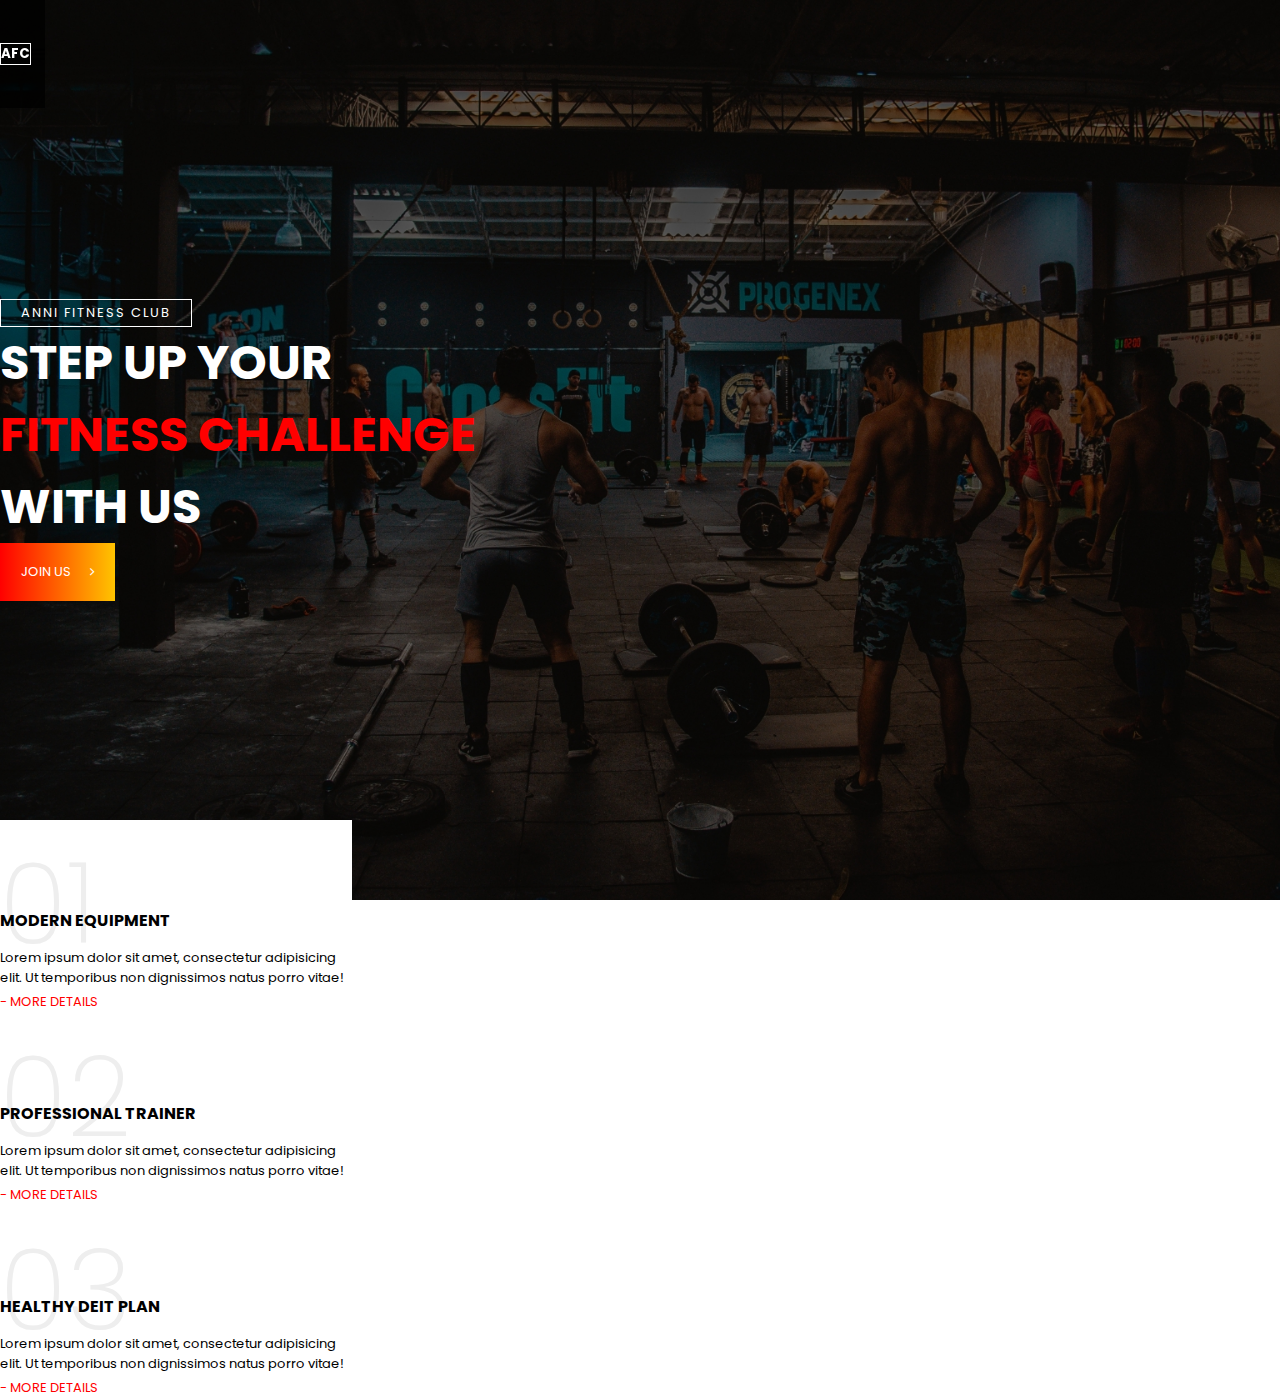
==== index.html @ 7c8bdf1c "Add files via upload" ====
<!DOCTYPE html>
<html lang="en">
<head>
    <meta charset="UTF-8">
    <meta http-equiv="X-UA-Compatible" content="IE=edge">
    <meta name="viewport" content="width=device-width, initial-scale=1.0">
    <title>Anni Fitness Club | AFC</title>
    <link rel="shortcut icon" href="./images/logo.png" type="image/x-icon">
    <link href="https://cdn.jsdelivr.net/npm/bootstrap@5.0.1/dist/css/bootstrap.min.css" rel="stylesheet" integrity="sha384-+0n0xVW2eSR5OomGNYDnhzAbDsOXxcvSN1TPprVMTNDbiYZCxYbOOl7+AMvyTG2x" crossorigin="anonymous">
    <link rel="stylesheet" href="https://cdnjs.cloudflare.com/ajax/libs/font-awesome/4.7.0/css/font-awesome.min.css">
    <link rel="stylesheet" href="style.css">
    <link rel="stylesheet" href="responsive.css">
    
</head>
<body>
    <div class="container-fluid">
        <nav class="row">
            <div class="nav col-12">
                  <div class="container">
                    <div class="row">
                       <div class="col-12 navbar">
                        <h5 class="p-2">AFC</h5>
                        <i class="fa fa-bars text-light" id="bar" ></i>
                       </div>
                    </div>
                  </div>
            </div>
        </nav>
        <div class="row text-center">
            <div class="navslide col-12" id="navslide">
                
                    <ul class="col-12">
                        <li><a href="" class="text-light" >Home</a></li>
                        <li><a href="" class="text-light" >About</a></li>
                        <li><a href="" class="text-light" >Trainers</a></li>
                        <li><a href="" class="text-light" >Gallery</a></li>
                        <li><a href="" class="text-light" >Contact Us</a></li>
                        <li><a href="tel:+918461095060" class=" phone" > <i class="fa fa-phone" ></i>&nbsp; 8461095060 </a></li>
                    </ul>
                
            </div>
        </div>
        <div class="row">
            <div class="col-12 home-bg">
                 <div class="container">
                      <div class="row ">
                        <div class="col-lg-6 col-md-10 col-12 home-text">
                          <p >anni fitness club</p>
                          <h2 class="mt-3 mb-3">
                          step up your <br> <span> fitness challenge </span> <br>
                        with us
                          </h2>
                        <a href="tel:+918461095060" class="a" >  <button >join us <i class=" fa fa-angle-right"></i> </a>
                          </button>
                        </div>
                      </div>
                 </div>
            </div>
        </div>
        <div class="container">
            <div class="row advertisement-card-pannel mb-5 gy-4 gx-5">
                <div class="col-lg-4 mx-auto col-md-6 col-12   ">
                  <div class="advertisement-card p-3" >
                    <h2>01</h2>
                    <div class="inner-data">
                     <h4>modern equipment</h4>
                     <p class="text-muted mt-4" >Lorem ipsum dolor sit amet, consectetur adipisicing elit. Ut temporibus non dignissimos natus porro vitae!</p>
                     <a href=""> - More details</a>
                    </div>
                  </div>
                </div>
                <div class="col-lg-4 mx-auto col-md-6 col-12   ">
                 <div class="advertisement-card p-3">
                    <h2>02</h2>
                    <div class="inner-data">
                     <h4>Professional trainer</h4>
                     <p class="text-muted mt-4" >Lorem ipsum dolor sit amet, consectetur adipisicing elit. Ut temporibus non dignissimos natus porro vitae!</p>
                     <a href=""> - More details</a>
                    </div>
                 </div>
                </div>
               
                <div class="col-lg-4 mx-auto col-md-6 col-12  ">
                 <div class="advertisement-card p-3">
                    <h2>03</h2>
                    <div class="inner-data">
                     <h4>Healthy deit plan</h4>
                     <p class="text-muted mt-4" >Lorem ipsum dolor sit amet, consectetur adipisicing elit. Ut temporibus non dignissimos natus porro vitae!</p>
                     <a href=""> - More details</a>
                    </div>
                 </div>
                </div>
               
            </div>
        </div>
    </div>
    <script src="https://ajax.googleapis.com/ajax/libs/jquery/3.5.1/jquery.min.js"></script>
    <script src="https://cdn.jsdelivr.net/npm/bootstrap@5.0.1/dist/js/bootstrap.bundle.min.js" integrity="sha384-gtEjrD/SeCtmISkJkNUaaKMoLD0//ElJ19smozuHV6z3Iehds+3Ulb9Bn9Plx0x4" crossorigin="anonymous"></script>
    <script src="script.js"></script>
</body>
</html>
---- style.css ----
@import url('https://fonts.googleapis.com/css2?family=Poppins:ital,wght@0,100;0,200;0,300;0,400;0,500;0,600;0,700;0,800;0,900;1,100;1,200;1,300;1,400;1,500;1,600;1,700;1,800;1,900&display=swap');

*{
    margin: 0;
    padding: 0;
    box-sizing: border-box;
    font-family: 'Poppins', sans-serif;
   
}

a{
    text-decoration: none;
    color: black;
}

.nav{
    position: fixed;
    z-index: 99;
    background-color: rgba(0, 0, 0, 0.747);
}
.navbar{
    height: 12vh;
    display: flex;
    justify-content: space-between;
    align-items: center;
}

.nav h5{
    border: 1px solid white;
    color: white;  
}
.home-text h2 span{
    color: red;
}
.navslide{
    display: none;
    position: fixed;
    height: 100vh;
    background-color: rgba(0, 0, 0, 0.916);
    
}
.navslide ul{
    position: absolute;
    top: 50%;
    left: 50%;
    transform: translate(-50%,-50%);
}
.navslide ul li{
    list-style: none;
    padding: 1rem;
    margin: 0.5rem;
    transition: cubic-bezier(0.19, 1, 0.22, 1);
}
.phone{
    padding: 1rem;
    background-color: red;
    color: white;
}
.navslide ul li :hover{
    border: 1px solid red;
    background-color: red;
    color:white   ;
    padding: 1rem;
    margin: 0.5rem;
} 
.home-bg{
    height: 100vh;
    background-image: url('./images/home-bg.jpg');
    background-repeat: no-repeat;
    background-size: cover;
    background-position: center;
    display: flex;
    justify-content: flex-start;
    align-items: center;
}
.home-bg .home-text{
    color: white;
   
}
.home-text p{
    border: 1px solid white;
    padding: 0.2rem;
    text-transform: uppercase;
    letter-spacing: 2px;
    width: 15vw;
    font-size: small;
    text-align: center;

}
.home-text h2{
    font-weight: bold;
    text-transform: uppercase;
    font-size: 3rem;
}
.a{
    color: white;
}
.a:hover{
    color: white;
}
button{
    outline: none;
    border: none;
    height: 6.5vh;
    width: 9vw;
    text-transform: uppercase;
    font-size: small;
    color: white;
    background-image: linear-gradient(to right, red , rgb(255, 196, 0));

}
button i{
    padding-left: 1rem;
}
.advertisement-card-pannel{
    margin-top: -5rem;
    
}
.advertisement-card{
    background-color: #fff;
    width: 22rem;
    
}
.advertisement-card h2{
    font-size: 7rem;
    font-weight: 200;
    color: rgb(238, 238, 238);
}

.advertisement-card .inner-data{
    margin-top: -5rem;
}
.inner-data h4{
    text-transform: uppercase;
    font-weight: bold;
    height: 2.5rem;
}
.inner-data p{
    font-size: small;
}
.inner-data a{
    color: red;
    font-size: small;
    text-transform: uppercase;
}
---- responsive.css ----
@media screen and (max-width:576px) {
    
    button{
        height: 4.5vh;
        width: 24vw;   
    }
    .home-text p{   
        padding: 0.2rem;
        width: 45vw;
    }
    .home-text h2{
        font-size: 2.2rem;
    }
    .navbar{
        height: 10vh;
    }
    .advertisement-card, .inner-data{
        display: flex;
        justify-content: center;
        align-items: center;
        flex-direction: column;
    }
    .advertisement-card{
        box-shadow: 0px 2px 6px rgba(0, 0, 0, 0.081);
        
    }
    .inner-data h4{
        height: 1rem;
    }
    .inner-data p{
        text-align: center;
    }
    
}


@media screen and (min-width:768px) and (max-width:992px) {
    
    button{
        height: 4.5vh;
        width: 18vw;   
    }
    .home-text p{   
        padding: 0.2rem;
        width: 25vw;
    }
    .home-text h2{
        font-size: 3.49rem;
    }
    .navbar{
        height: 8vh;
    }
    .advertisement-card{
        box-shadow: 0px 2px 6px rgba(0, 0, 0, 0.081);
        
    }
    
}
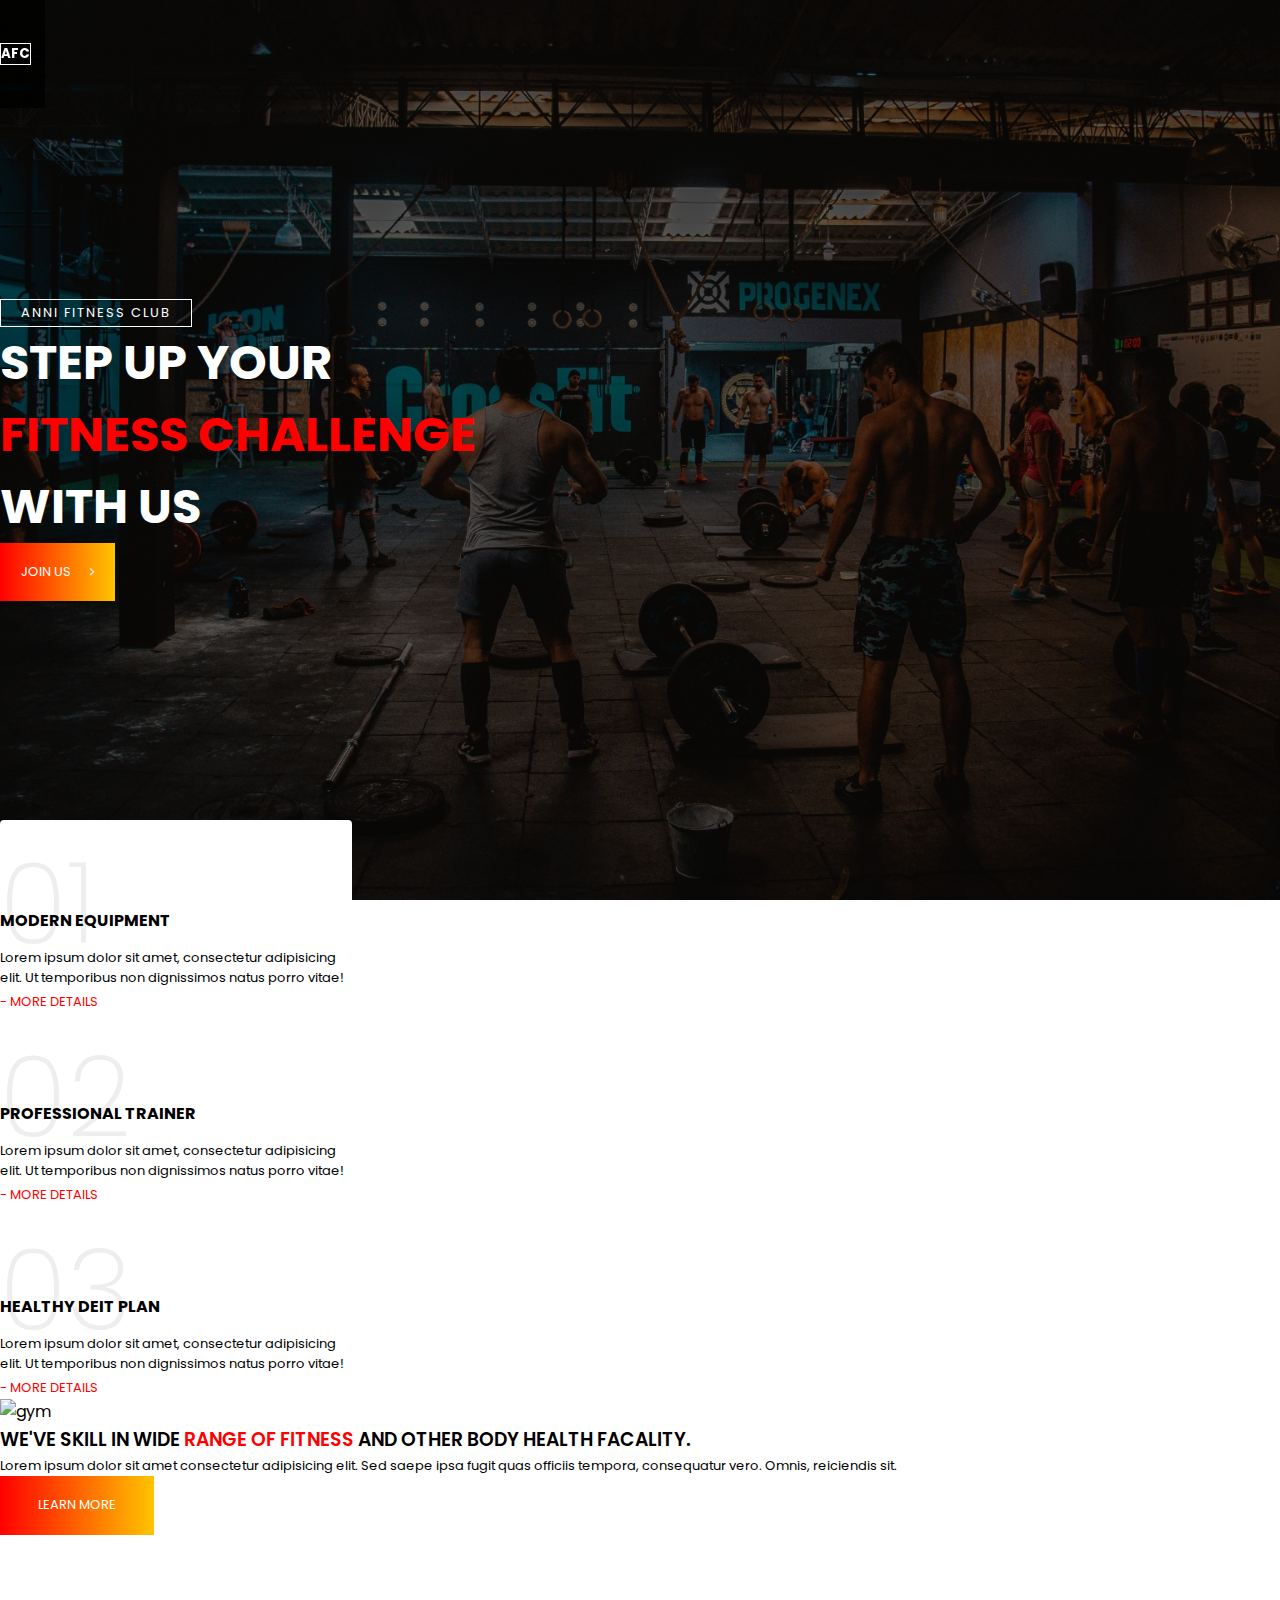
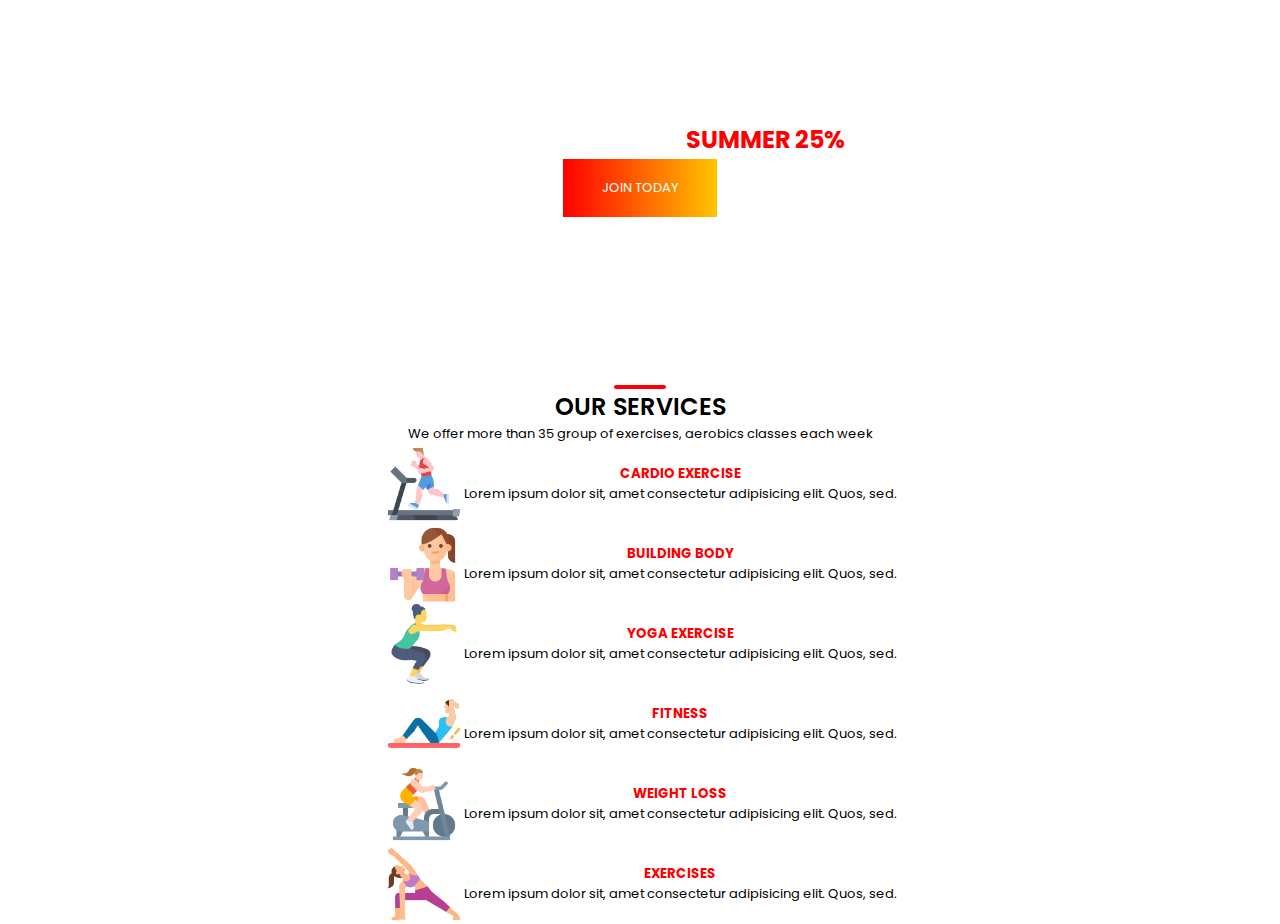
==== commit 2955f3c3: "Add files via upload" ====
--- a/index.html
+++ b/index.html
@@ -50,7 +50,7 @@
                           step up your <br> <span> fitness challenge </span> <br>
                         with us
                           </h2>
-                        <a href="tel:+918461095060" class="a" >  <button >join us <i class=" fa fa-angle-right"></i> </a>
+                        <a href="tel:+918461095060" class="a" >  <button class="btnwidth"  >join us <i class=" fa fa-angle-right"></i> </a>
                           </button>
                         </div>
                       </div>
@@ -90,8 +90,97 @@
                     </div>
                  </div>
                 </div>
-               
             </div>
+        </div>
+        <div class="container mt-5 mb-5">
+          <div class="row mt-5 mb-5">
+            <div class="col-lg-6 col-12 sec-2-imh">
+                <img src="./images/sec-2.jpg" class="img-fluid" alt="gym">
+            </div>
+            <div class="col-lg-6 col-12 sec-2-text p-md-5 p-4">
+              <h3>we've skill in wide <span>range of fitness</span> and other body health facality.</h3>
+              <p class="text-muted">Lorem ipsum dolor sit amet consectetur adipisicing elit. Sed saepe ipsa fugit quas officiis tempora, consequatur vero. Omnis, reiciendis sit.</p>
+              <button class="btnwidth-sec-2" >learn more</button>
+          </div>
+          </div>
+        </div>
+
+        <div class="row mt-5 mb-5">
+          <div class="col-12 booking-offer">
+            <p>discover your potential</p>
+            <h2 class="text-center mt-3">
+              book your early seat to get <span>summer 25%</span> discount
+            </h2>
+            <button class="btnwidth-bookingoffer mt-3">join today</button>
+          </div>
+        </div>
+
+        <div class="container mt-5 mb-5">
+          <div class="row mt-5 mb-5">
+             <div class="col-12 heading">
+                  <div class="heading-top"></div>
+                  <h2 class=" mt-3">our services</h2>
+                  <p class="text-muted text-center">We offer more than 35 group of exercises, aerobics classes each week</p>
+             </div>
+             <div class="row mt-5 mb-5">
+                <div class="col-lg-4 col-sm-6 col-12 services">
+                  <div class="card p-3" >
+                    <img class="card-img-top" src="./images/treadmill.png" alt="img-fluid Card image cap">
+                    <div class=" mt-3 card-body">
+                      <h5 class="card-title">cardio exercise</h5>
+                      <p class="text-center text-muted mt-3">Lorem ipsum dolor sit, amet consectetur adipisicing elit. Quos, sed.</p>
+                    </div>
+                  </div>
+                </div>
+                <div class="col-lg-4 col-sm-6 col-12 services">
+                  <div class="card p-3" >
+                    <img class="card-img-top" src="./images/fitness.png" alt="img-fluid Card image cap">
+                    <div class=" mt-3 card-body">
+                      <h5 class="card-title">Building Body</h5>
+                      <p class="text-center text-muted mt-3">Lorem ipsum dolor sit, amet consectetur adipisicing elit. Quos, sed.</p>
+                    </div>
+                  </div>
+                </div>
+                <div class="col-lg-4 col-sm-6 col-12 services">
+                  <div class="card p-3" >
+                    <img class="card-img-top" src="./images/yoga.png" alt="img-fluid Card image cap">
+                    <div class=" mt-3 card-body">
+                      <h5 class="card-title">Yoga exercise</h5>
+                      <p class="text-center text-muted mt-3">Lorem ipsum dolor sit, amet consectetur adipisicing elit. Quos, sed.</p>
+                    </div>
+                  </div>
+                </div>
+                <div class="col-lg-4 col-sm-6 col-12 services">
+                  <div class="card p-3" >
+                    <img class="card-img-top" src="./images/fitness-1.png" alt="img-fluid Card image cap">
+                    <div class=" mt-3 card-body">
+                      <h5 class="card-title">fitness</h5>
+                      <p class="text-center text-muted mt-3">Lorem ipsum dolor sit, amet consectetur adipisicing elit. Quos, sed.</p>
+                    </div>
+                  </div>
+                </div>
+                <div class="col-lg-4 col-sm-6 col-12 services">
+                  <div class="card p-3" >
+                    <img class="card-img-top" src="./images/workout-machine.png" alt="img-fluid Card image cap">
+                    <div class=" mt-3 card-body">
+                      <h5 class="card-title">weight loss</h5>
+                      <p class="text-center text-muted mt-3">Lorem ipsum dolor sit, amet consectetur adipisicing elit. Quos, sed.</p>
+                    </div>
+                  </div>
+                </div>
+                <div class="col-lg-4 col-sm-6 col-12 services">
+                  <div class="card p-3">
+                    <img class="card-img-top" src="./images/extended.png" alt="img-fluid Card image cap">
+                    <div class=" mt-3 card-body">
+                      <h5 class="card-title">exercises</h5>
+                      <p class="text-center text-muted mt-3">Lorem ipsum dolor sit, amet consectetur adipisicing elit. Quos, sed.</p>
+                    </div>
+                  </div>
+                </div>
+            </div>
+          </div>
+         
+
         </div>
     </div>
     <script src="https://ajax.googleapis.com/ajax/libs/jquery/3.5.1/jquery.min.js"></script>
--- a/style.css
+++ b/style.css
@@ -24,12 +24,14 @@
     justify-content: space-between;
     align-items: center;
 }
-
+#bar{
+    cursor: pointer;
+}
 .nav h5{
     border: 1px solid white;
     color: white;  
 }
-.home-text h2 span{
+span{
     color: red;
 }
 .navslide{
@@ -102,12 +104,17 @@
     outline: none;
     border: none;
     height: 6.5vh;
+    text-transform: uppercase;
+    font-size: small;
+    color: white;
+    background-image: linear-gradient(to right, red , rgb(255, 196, 0));
+
+}
+.btnwidth{
     width: 9vw;
-    text-transform: uppercase;
-    font-size: small;
-    color: white;
-    background-image: linear-gradient(to right, red , rgb(255, 196, 0));
-
+}
+.btnwidth-sec-2{
+    width: 12vw;
 }
 button i{
     padding-left: 1rem;
@@ -119,6 +126,7 @@
 .advertisement-card{
     background-color: #fff;
     width: 22rem;
+    border-radius: 4px;
     
 }
 .advertisement-card h2{
@@ -143,6 +151,90 @@
     font-size: small;
     text-transform: uppercase;
 }
-
-
-
+.sec-2-text{
+    display: flex;
+    justify-content: center;
+    align-items: flex-start;
+    flex-direction: column;
+}
+.sec-2-text h3{
+    text-transform: uppercase;
+    font-weight: 600;
+    line-height: 2rem;
+}
+.sec-2-text p{
+    font-size: small;
+}
+.booking-offer{
+    height: 50vh;
+    background-image: url('./images/booking-offer-bg.jpg');
+    background-repeat: no-repeat;
+    background-position: center;
+    background-size: cover;
+    background-attachment: fixed;
+    display: flex;
+    justify-content: center;
+    align-items: center;
+    flex-direction: column;
+    color: white;
+    text-transform: uppercase;
+}
+.btnwidth-bookingoffer{
+    width: 12vw;
+}
+.booking-offer h2{
+    font-weight: bold;
+    line-height: 2.3rem;
+}
+.booking-offer p{
+    font-size: small;
+    letter-spacing: 0.2rem;
+}
+.heading{
+    display: flex;
+    justify-content: center;
+    align-items: center;
+    flex-direction: column;
+}
+.heading .heading-top{
+    width: 4vw;
+    height: 0.3rem;
+    background-color:red;
+    border-radius: 2rem;
+}
+.heading h2{
+    text-transform: uppercase;
+    font-weight: 600;
+}
+.heading p{
+    font-size: small;
+}
+.services .card , .services .card .card-body{
+    display: flex;
+    justify-content: center;
+    align-items: center;
+}
+.services .card .card-body{
+    flex-direction: column;
+    transition:cubic-bezier(0.19, 1, 0.22, 1)
+}
+.card-body h5{
+    font-weight:bold;
+    text-transform: uppercase;
+    color: red;
+}
+.card{
+    border: none;
+}
+.card-body p{
+    font-size: small;
+}
+.services .card img{
+    width: 5rem;
+    height: 5rem;
+}
+.card:hover{
+   transform: scale(0.9);
+   transition: 1s;
+
+}
--- a/responsive.css
+++ b/responsive.css
@@ -2,8 +2,16 @@
 @media screen and (max-width:576px) {
     
     button{
-        height: 4.5vh;
-        width: 24vw;   
+        height: 4.5vh;   
+    }
+    .btnwidth{
+        width: 24vw;
+    }
+    .btnwidth-sec-2{
+        width: 24vw;
+    }
+    .btnwidth-bookingoffer{
+        width: 24vw;
     }
     .home-text p{   
         padding: 0.2rem;
@@ -31,6 +39,13 @@
     .inner-data p{
         text-align: center;
     }
+    .booking-offer{
+        height: 40vh;
+        background-image: url('./images/bookingoffer-mobile.jpg');
+    }
+    .heading .heading-top{
+        width: 8vw;
+    }
     
 }
 
@@ -38,8 +53,16 @@
 @media screen and (min-width:768px) and (max-width:992px) {
     
     button{
-        height: 4.5vh;
-        width: 18vw;   
+        height: 4.5vh;   
+    }
+    .btnwidth{
+        width: 18vw;
+    }
+    .btnwidth-sec-2{
+        width: 14vw;
+    }
+    .btnwidth-bookingoffer{
+        width: 14vw;
     }
     .home-text p{   
         padding: 0.2rem;
@@ -52,8 +75,13 @@
         height: 8vh;
     }
     .advertisement-card{
-        box-shadow: 0px 2px 6px rgba(0, 0, 0, 0.081);
-        
+        box-shadow: 0px 2px 6px rgba(0, 0, 0, 0.081);   
+    }
+    .booking-offer{
+        height: 40vh;  
+    }
+    .heading .heading-top{
+        width: 6vw; 
     }
     
 }
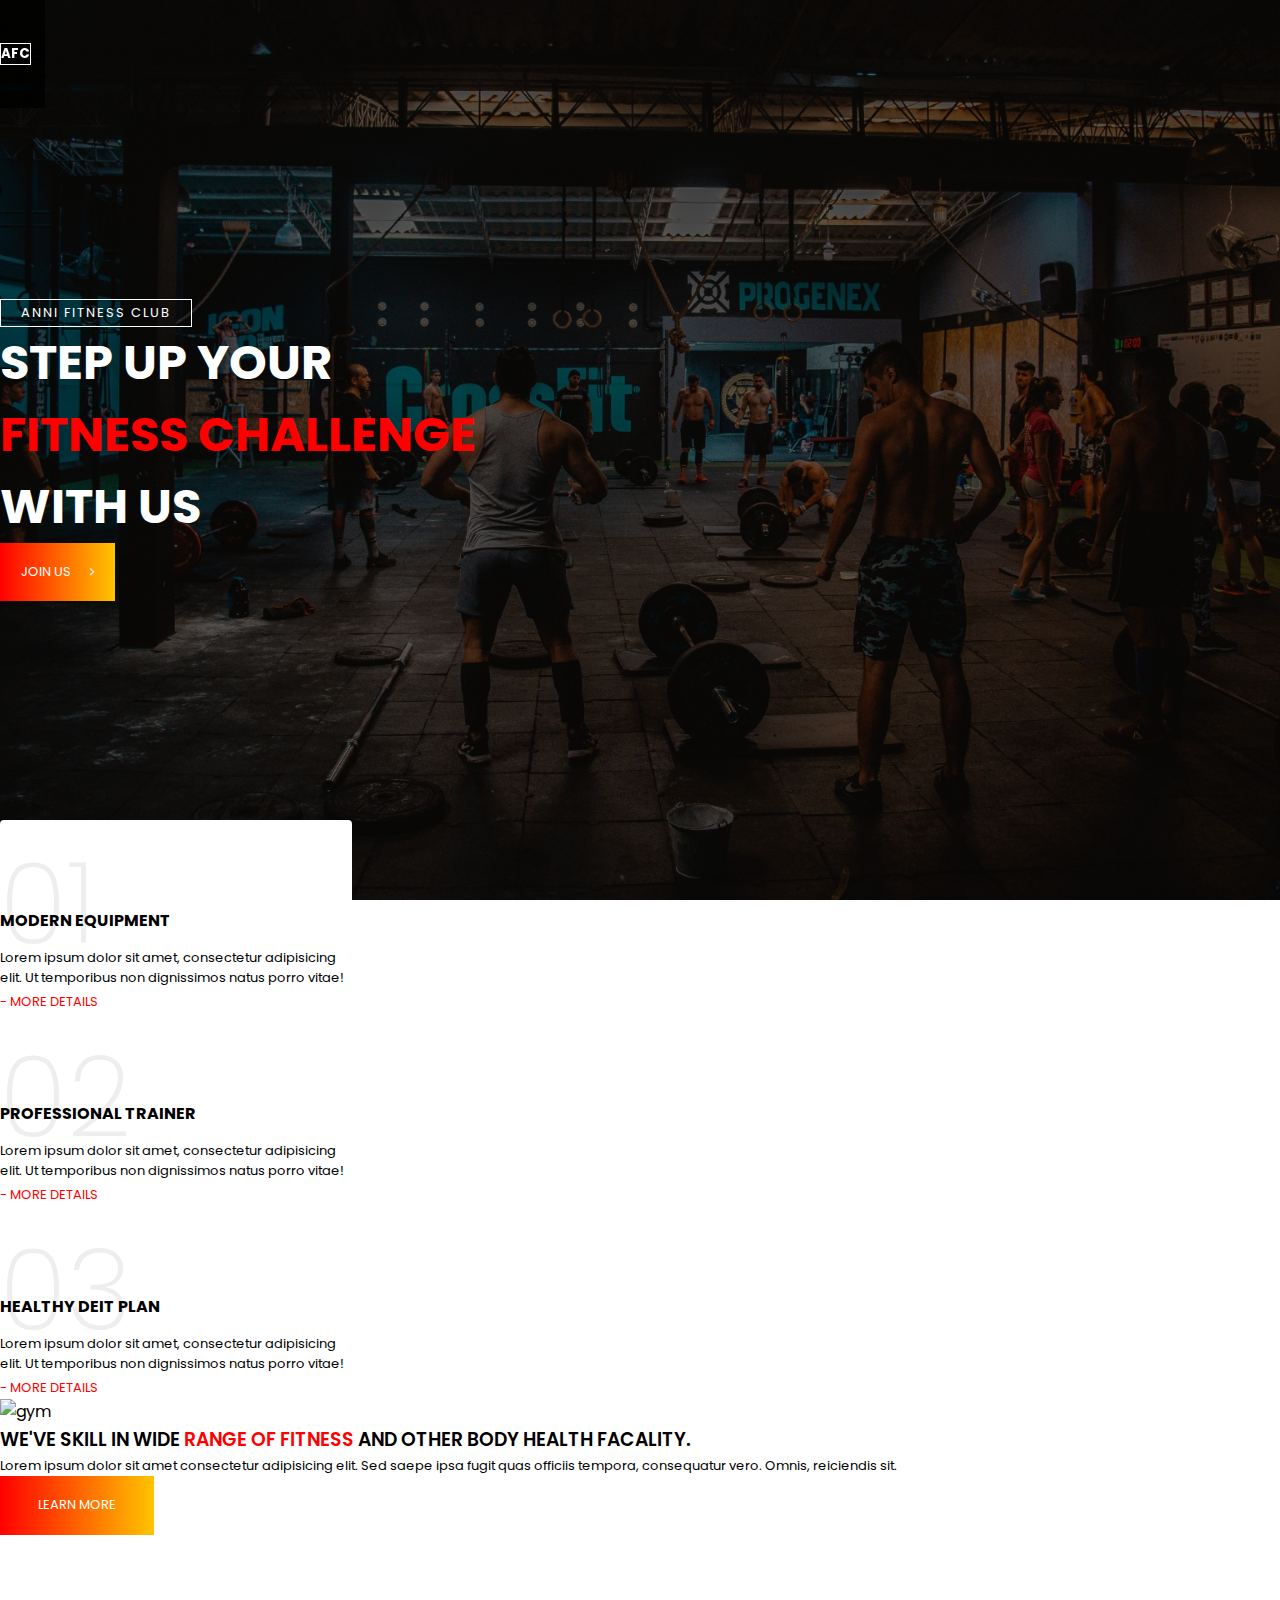
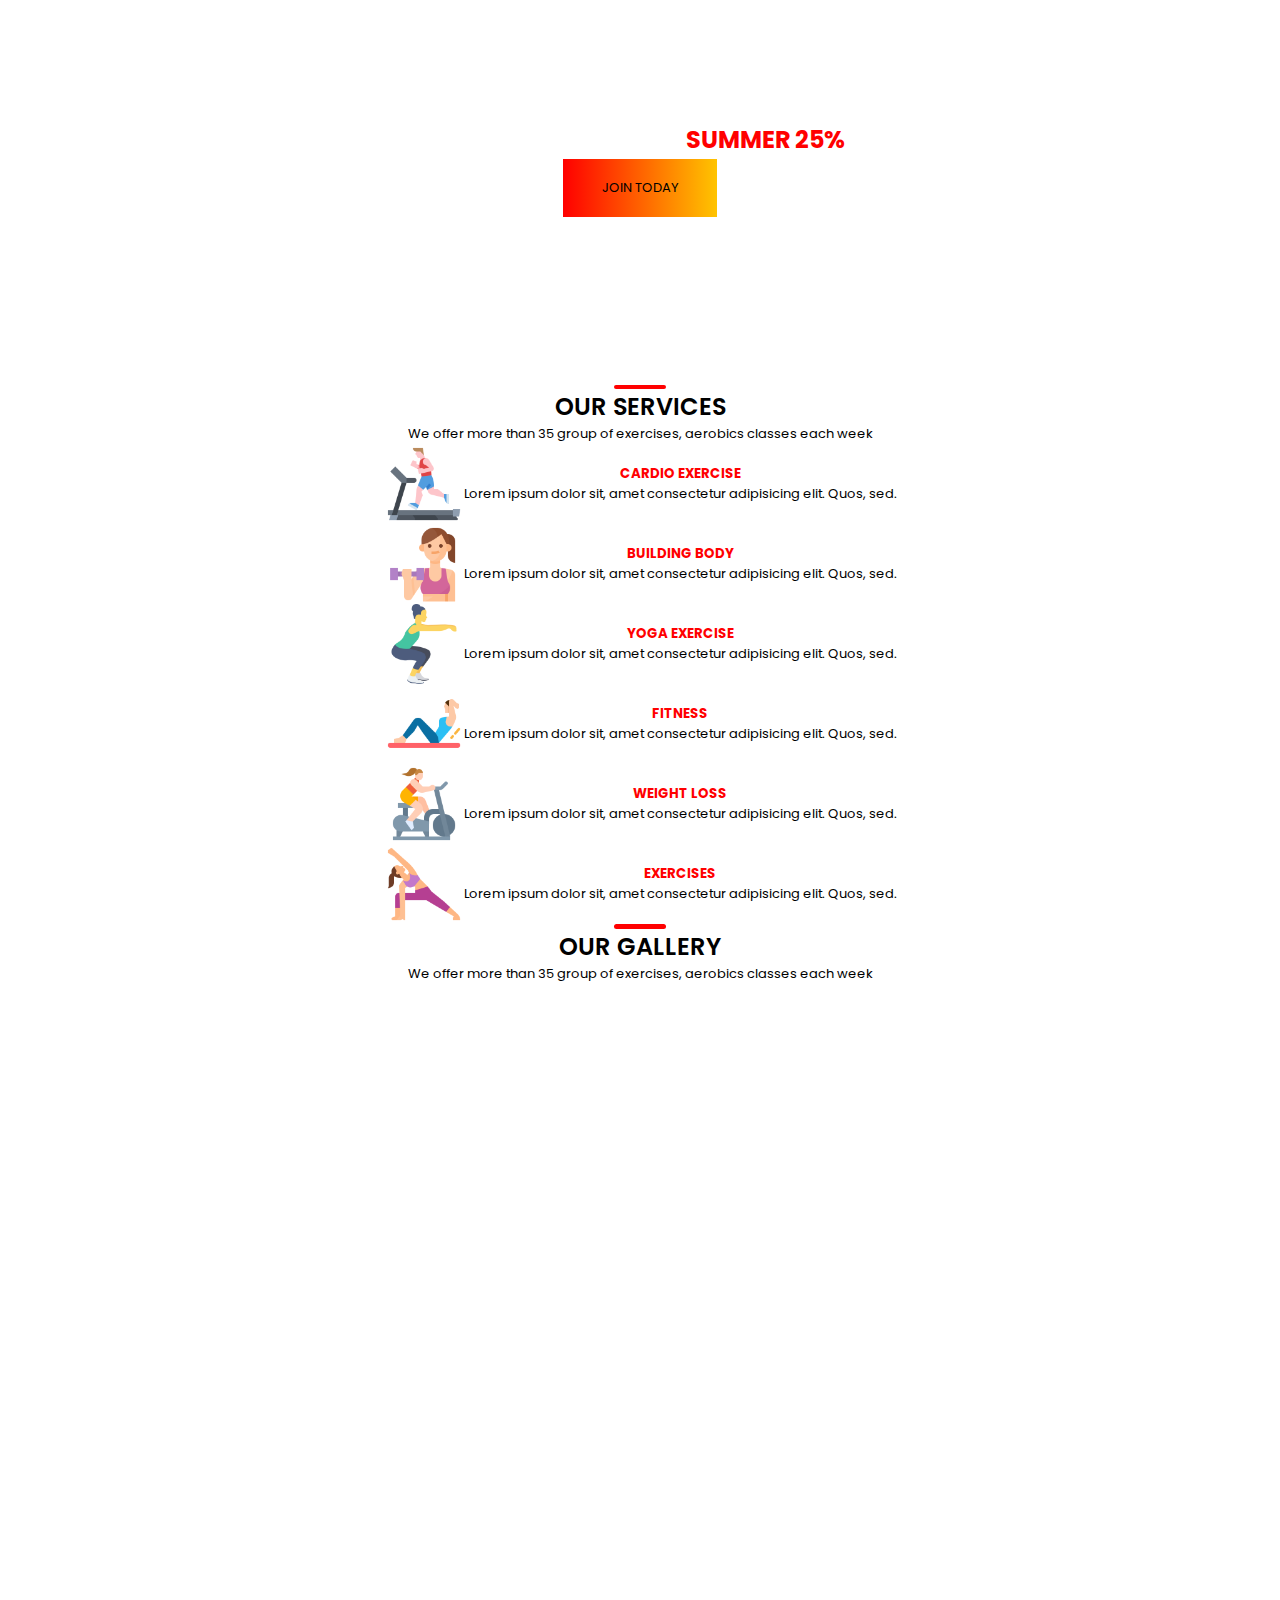
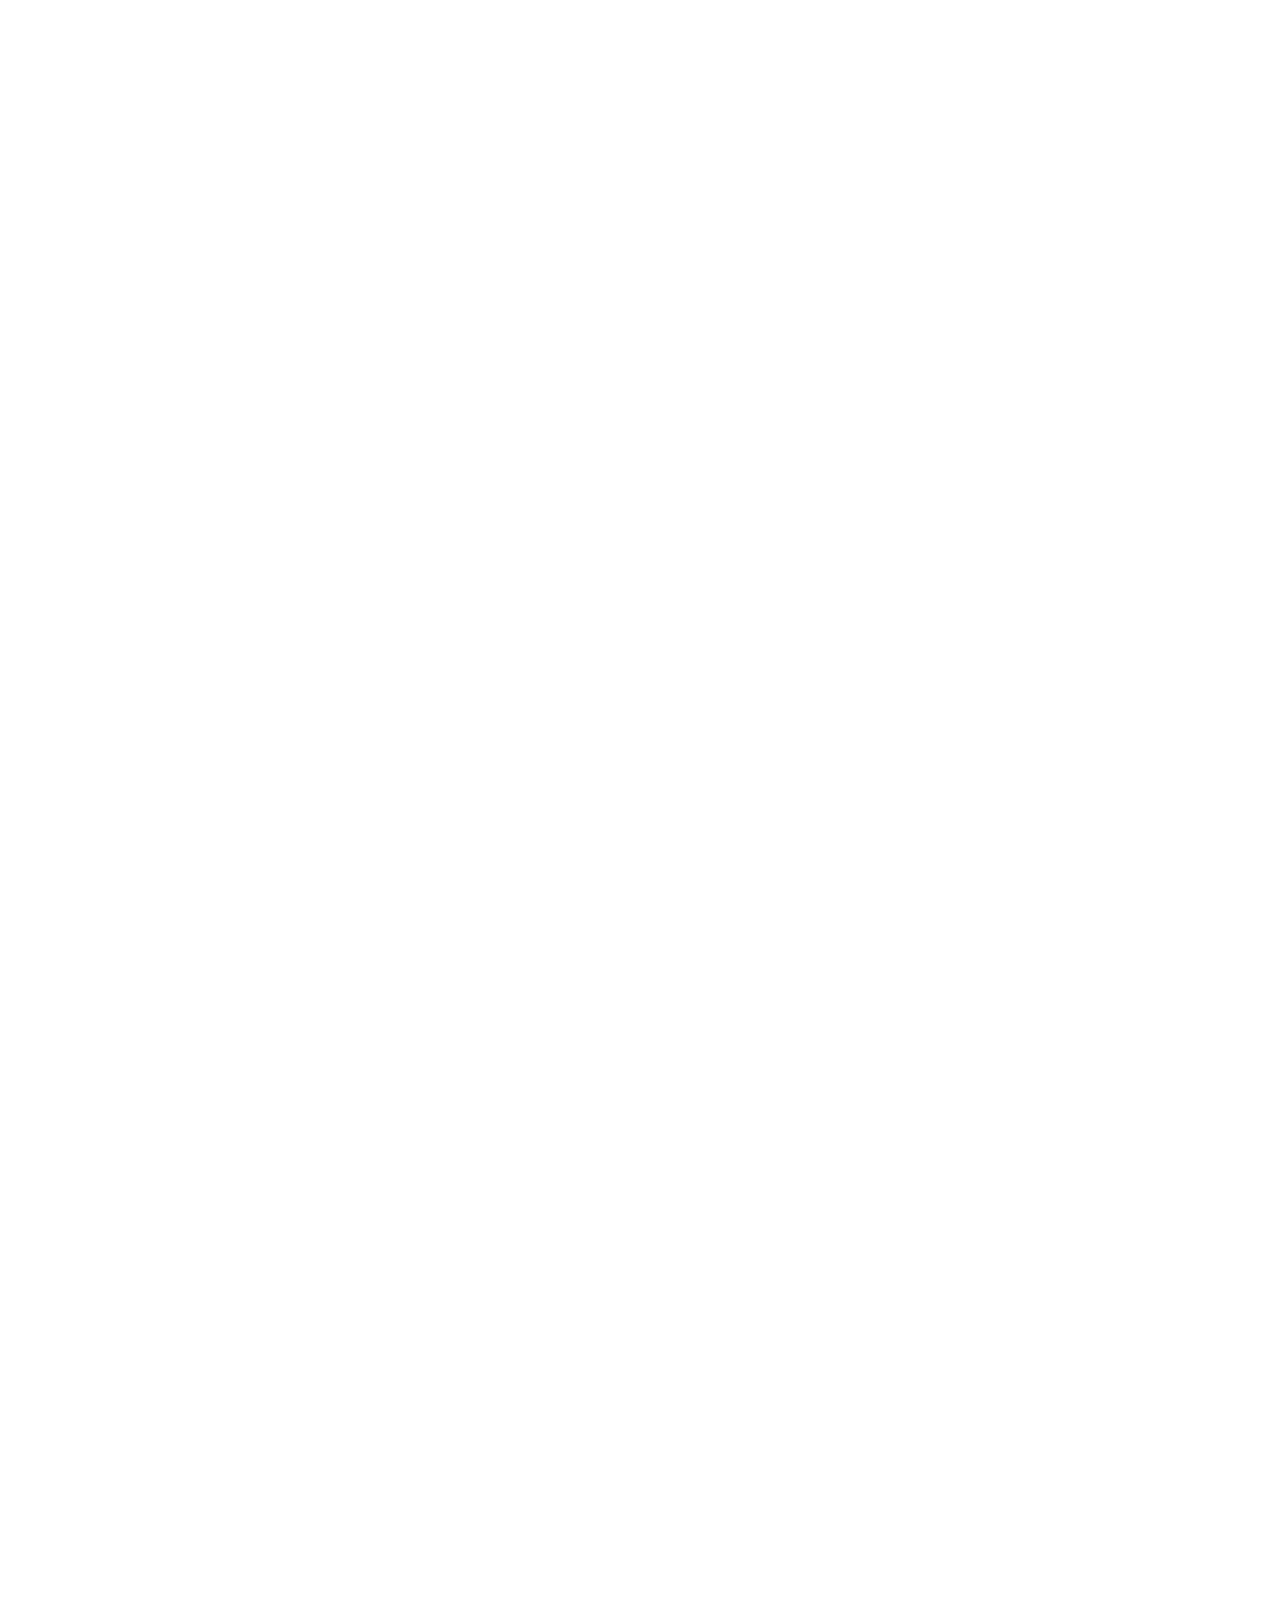
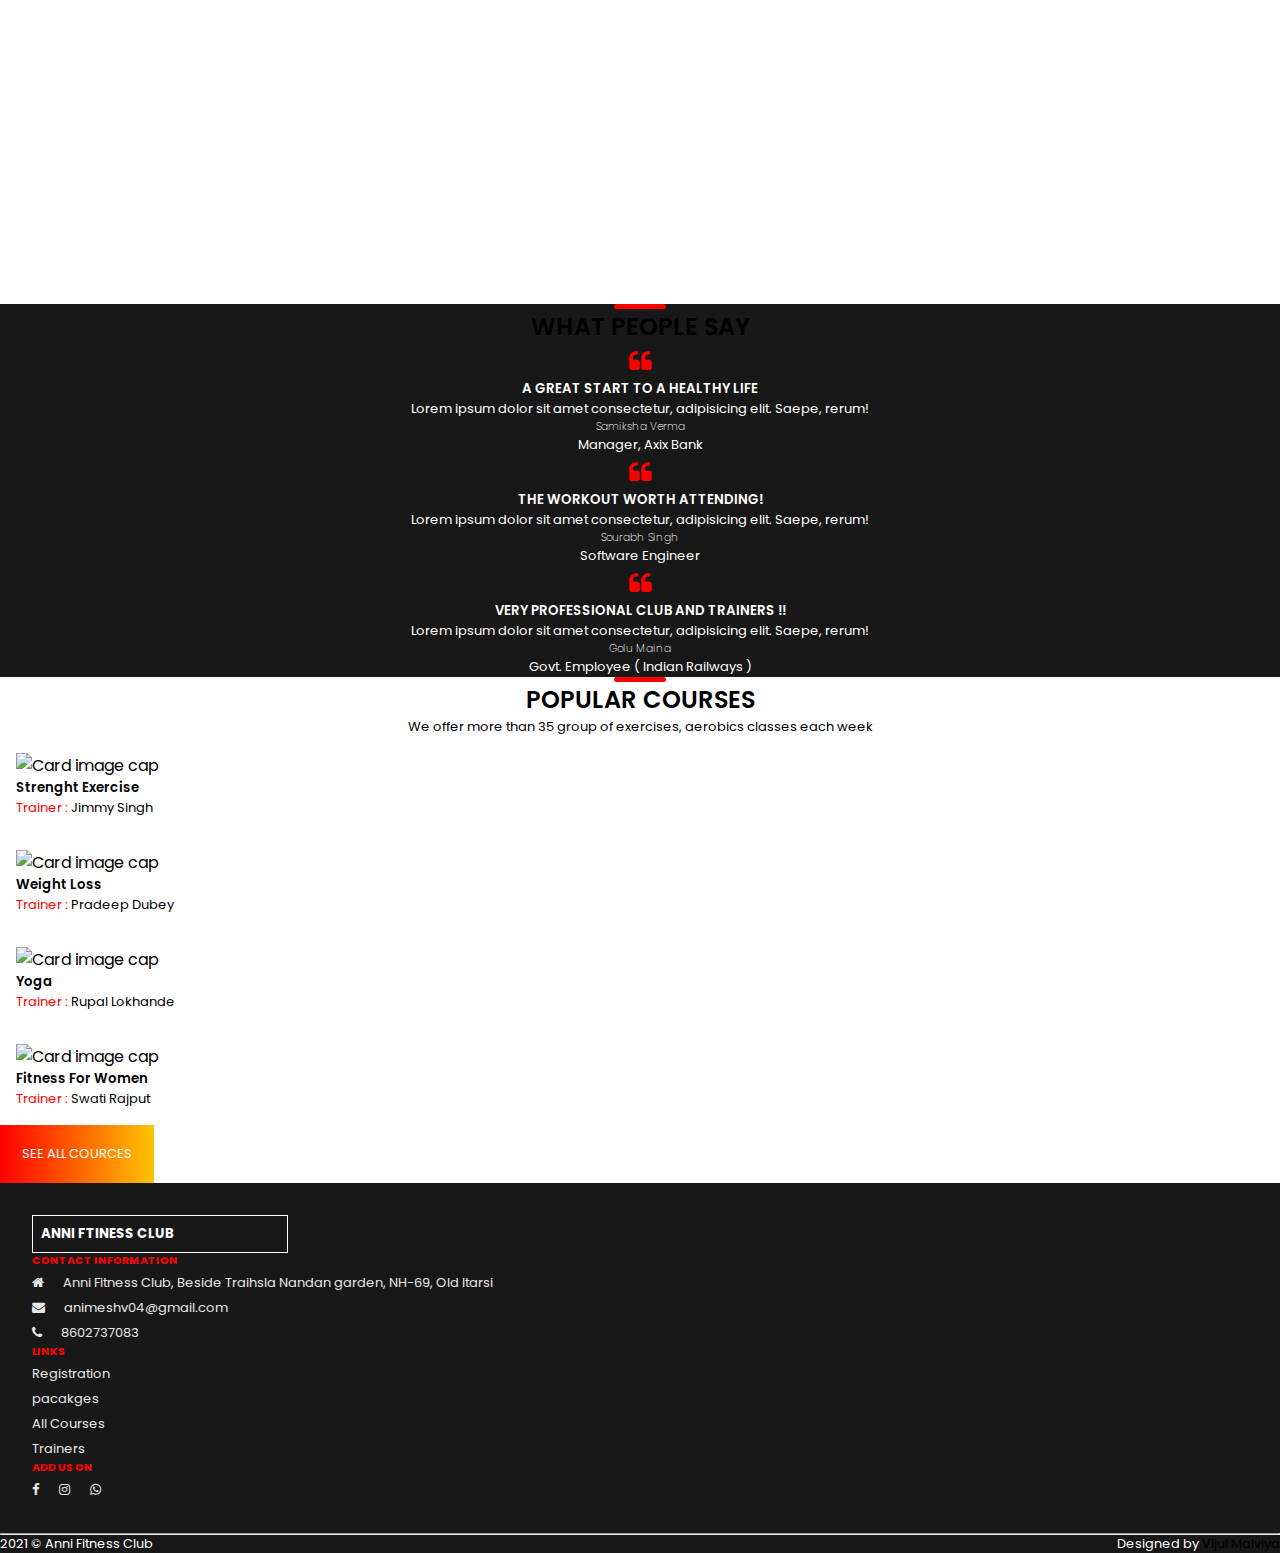
==== commit 99dbef72: "Add files via upload" ====
--- a/index.html
+++ b/index.html
@@ -1,190 +1,379 @@
 <!DOCTYPE html>
 <html lang="en">
+
 <head>
-    <meta charset="UTF-8">
-    <meta http-equiv="X-UA-Compatible" content="IE=edge">
-    <meta name="viewport" content="width=device-width, initial-scale=1.0">
-    <title>Anni Fitness Club | AFC</title>
-    <link rel="shortcut icon" href="./images/logo.png" type="image/x-icon">
-    <link href="https://cdn.jsdelivr.net/npm/bootstrap@5.0.1/dist/css/bootstrap.min.css" rel="stylesheet" integrity="sha384-+0n0xVW2eSR5OomGNYDnhzAbDsOXxcvSN1TPprVMTNDbiYZCxYbOOl7+AMvyTG2x" crossorigin="anonymous">
-    <link rel="stylesheet" href="https://cdnjs.cloudflare.com/ajax/libs/font-awesome/4.7.0/css/font-awesome.min.css">
-    <link rel="stylesheet" href="style.css">
-    <link rel="stylesheet" href="responsive.css">
+  <meta charset="UTF-8">
+  <meta http-equiv="X-UA-Compatible" content="IE=edge">
+  <meta name="viewport" content="width=device-width, initial-scale=1.0">
+  <title>Anni Fitness Club | AFC</title>
+  <link rel="shortcut icon" href="./images/logo.png" type="image/x-icon">
+  <link href="https://cdn.jsdelivr.net/npm/bootstrap@5.0.1/dist/css/bootstrap.min.css" rel="stylesheet"
+    integrity="sha384-+0n0xVW2eSR5OomGNYDnhzAbDsOXxcvSN1TPprVMTNDbiYZCxYbOOl7+AMvyTG2x" crossorigin="anonymous">
+  <link rel="stylesheet" href="https://cdnjs.cloudflare.com/ajax/libs/font-awesome/4.7.0/css/font-awesome.min.css">
+  <link rel="stylesheet" href="style.css">
+  <link rel="stylesheet" href="responsive.css">
+
+</head>
+
+<body>
+  <div class="container-fluid">
+    <nav class="row">
+      <div class="nav col-12">
+        <div class="container">
+          <div class="row">
+            <div class="col-12 navbar">
+              <h5 class="p-2">AFC</h5>
+              <i class="fa fa-bars text-light" id="bar"></i>
+            </div>
+          </div>
+        </div>
+      </div>
+    </nav>
+    <div class="row text-center">
+      <div class="navslide col-12" id="navslide">
+
+        <ul class="col-12">
+          <li><a href="" class="text-light">Home</a></li>
+          <li><a href="" class="text-light">About</a></li>
+          <li><a href="" class="text-light">Trainers</a></li>
+          <li><a href="" class="text-light">Gallery</a></li>
+          <li><a href="" class="text-light">Contact Us</a></li>
+          <li><a href="tel:+918602737083" class=" phone"> <i class="fa fa-phone"></i>&nbsp; 8602737083 </a></li>
+        </ul>
+
+      </div>
+    </div>
+    <div class="row">
+      <div class="col-12 home-bg">
+        <div class="container">
+          <div class="row ">
+            <div class="col-lg-6 col-md-10 col-12 home-text">
+              <p>anni fitness club</p>
+              <h2 class="mt-3 mb-3">
+                step up your <br> <span> fitness challenge </span> <br>
+                with us
+              </h2>
+              <a href="https://wa.me/918602737083?text=Hello, I Want to Join your Gym !!" class="a"> <button class="btnwidth">join us <i class=" fa fa-angle-right"></i>
+              </a>
+              </button>
+            </div>
+          </div>
+        </div>
+      </div>
+    </div>
+    <div class="container">
+      <div class="row advertisement-card-pannel mb-5 gy-4 gx-5">
+        <div class="col-lg-4 mx-auto col-md-6 col-12   ">
+          <div class="advertisement-card p-3">
+            <h2>01</h2>
+            <div class="inner-data">
+              <h4>modern equipment</h4>
+              <p class="text-muted mt-4">Lorem ipsum dolor sit amet, consectetur adipisicing elit. Ut temporibus non
+                dignissimos natus porro vitae!</p>
+              <a href=""> - More details</a>
+            </div>
+          </div>
+        </div>
+        <div class="col-lg-4 mx-auto col-md-6 col-12   ">
+          <div class="advertisement-card p-3">
+            <h2>02</h2>
+            <div class="inner-data">
+              <h4>Professional trainer</h4>
+              <p class="text-muted mt-4">Lorem ipsum dolor sit amet, consectetur adipisicing elit. Ut temporibus non
+                dignissimos natus porro vitae!</p>
+              <a href=""> - More details</a>
+            </div>
+          </div>
+        </div>
+
+        <div class="col-lg-4 mx-auto col-md-6 col-12  ">
+          <div class="advertisement-card p-3">
+            <h2>03</h2>
+            <div class="inner-data">
+              <h4>Healthy deit plan</h4>
+              <p class="text-muted mt-4">Lorem ipsum dolor sit amet, consectetur adipisicing elit. Ut temporibus non
+                dignissimos natus porro vitae!</p>
+              <a href=""> - More details</a>
+            </div>
+          </div>
+        </div>
+      </div>
+    </div>
+    <div class="container mt-5 mb-5">
+      <div class="row mt-5 mb-5">
+        <div class="col-lg-6 col-12 sec-2-imh">
+          <img src="./images/sec-2.jpg" class="img-fluid" alt="gym">
+        </div>
+        <div class="col-lg-6 col-12 sec-2-text p-md-5 p-4">
+          <h3>we've skill in wide <span>range of fitness</span> and other body health facality.</h3>
+          <p class="text-muted">Lorem ipsum dolor sit amet consectetur adipisicing elit. Sed saepe ipsa fugit quas
+            officiis tempora, consequatur vero. Omnis, reiciendis sit.</p>
+          <button class="btnwidth-sec-2">learn more</button>
+        </div>
+      </div>
+    </div>
+
+    <div class="row mt-5 mb-5">
+      <div class="col-12 booking-offer">
+        <p>discover your potential</p>
+        <h2 class="text-center mt-3">
+          book your early seat to get <span>summer 25%</span> discount
+        </h2>
+        <button  class="btnwidth-bookingoffer mt-3"><a href="https://wa.me/918602737083?text=Hello, I Want to Join your Gym !!" class="text-light" >join today</a></button>
+      </div>
+    </div>
+
+    <div class="container mt-5 mb-5">
+      <div class="row mt-5 mb-5">
+        <div class="col-12 heading">
+          <div class="heading-top"></div>
+          <h2 class=" mt-3">our services</h2>
+          <p class="text-muted text-center">We offer more than 35 group of exercises, aerobics classes each week</p>
+        </div>
+        <div class="row mt-5 mb-5">
+          <div class="col-lg-4 col-sm-6 col-12 services">
+            <div class="card p-3">
+              <img class="card-img-top" src="./images/treadmill.png" alt="img-fluid Card image cap">
+              <div class=" mt-3 card-body">
+                <h5 class="card-title">cardio exercise</h5>
+                <p class="text-center text-muted mt-3">Lorem ipsum dolor sit, amet consectetur adipisicing elit. Quos,
+                  sed.</p>
+              </div>
+            </div>
+          </div>
+          <div class="col-lg-4 col-sm-6 col-12 services">
+            <div class="card p-3">
+              <img class="card-img-top" src="./images/fitness.png" alt="img-fluid Card image cap">
+              <div class=" mt-3 card-body">
+                <h5 class="card-title">Building Body</h5>
+                <p class="text-center text-muted mt-3">Lorem ipsum dolor sit, amet consectetur adipisicing elit. Quos,
+                  sed.</p>
+              </div>
+            </div>
+          </div>
+          <div class="col-lg-4 col-sm-6 col-12 services">
+            <div class="card p-3">
+              <img class="card-img-top" src="./images/yoga.png" alt="img-fluid Card image cap">
+              <div class=" mt-3 card-body">
+                <h5 class="card-title">Yoga exercise</h5>
+                <p class="text-center text-muted mt-3">Lorem ipsum dolor sit, amet consectetur adipisicing elit. Quos,
+                  sed.</p>
+              </div>
+            </div>
+          </div>
+          <div class="col-lg-4 col-sm-6 col-12 services">
+            <div class="card p-3">
+              <img class="card-img-top" src="./images/fitness-1.png" alt="img-fluid Card image cap">
+              <div class=" mt-3 card-body">
+                <h5 class="card-title">fitness</h5>
+                <p class="text-center text-muted mt-3">Lorem ipsum dolor sit, amet consectetur adipisicing elit. Quos,
+                  sed.</p>
+              </div>
+            </div>
+          </div>
+          <div class="col-lg-4 col-sm-6 col-12 services">
+            <div class="card p-3">
+              <img class="card-img-top" src="./images/workout-machine.png" alt="img-fluid Card image cap">
+              <div class=" mt-3 card-body">
+                <h5 class="card-title">weight loss</h5>
+                <p class="text-center text-muted mt-3">Lorem ipsum dolor sit, amet consectetur adipisicing elit. Quos,
+                  sed.</p>
+              </div>
+            </div>
+          </div>
+          <div class="col-lg-4 col-sm-6 col-12 services">
+            <div class="card p-3">
+              <img class="card-img-top" src="./images/extended.png" alt="img-fluid Card image cap">
+              <div class=" mt-3 card-body">
+                <h5 class="card-title">exercises</h5>
+                <p class="text-center text-muted mt-3">Lorem ipsum dolor sit, amet consectetur adipisicing elit. Quos,
+                  sed.</p>
+              </div>
+            </div>
+          </div>
+        </div>
+      </div>
+    </div>
+    <div class="container mb-5">
+      <div class="row">
+        <div class="col-12 heading">
+          <div class="heading-top"></div>
+          <h2 class=" mt-3">our Gallery</h2>
+          <p class="text-muted text-center">We offer more than 35 group of exercises, aerobics classes each week</p>
+        </div>
+      </div>
+    </div>
+    <div class="row ">
+        <div class="col-lg-3 col-md-6 col-12 galleryimg img1"></div>
+        <div class="col-lg-3 col-md-6 col-12 galleryimg img2"></div>
+        <div class="col-lg-3 col-md-6 col-12 galleryimg img3"></div>
+        <div class="col-lg-3 col-md-6 col-12 galleryimg img4"></div>
+        <div class="col-lg-3 col-md-6 col-12 galleryimg img5"></div>
+        <div class="col-lg-3 col-md-6 col-12 galleryimg img6"></div>
+        <div class="col-lg-3 col-md-6 col-12 galleryimg img7"></div>
+        <div class="col-lg-3 col-md-6 col-12 galleryimg img8"></div>
+    </div>
+    <div class="row mb-5">
+        <div class="col-12 testimonial-pannel">
+          <div class="row mt-5">
+            <div class="col-12 heading">
+              <div class="heading-top"></div>
+              <h2 class=" mt-3 text-light">what people say</h2>
+            </div>
+          </div>
+         <div class="container">
+          <div class="row mb-5 mt-5">
+            <div class="testimonial col-12 mt-3 mb-3">
+                  <h2><i class="fa fa-quote-left"></i></h2>
+                  <h5 class="mt-2 text-center">a great start to a healthy life</h5>
+                  <p class="text-muted text-center">Lorem ipsum dolor sit amet consectetur, adipisicing elit. Saepe, rerum!</p>
+                  <h6 class="mt-4">Samiksha Verma</h6>
+                  <p class="text-muted" >Manager, Axix Bank</p>
+            </div>
+            <div class="testimonial col-12 mt-3 mb-3">
+              <h2><i class="fa fa-quote-left"></i></h2>
+              <h5 class="mt-2 text-center">the workout worth attending!</h5>
+              <p class="text-muted text-center">Lorem ipsum dolor sit amet consectetur, adipisicing elit. Saepe, rerum!</p>
+              <h6 class="mt-4">Sourabh Singh</h6>
+              <p class="text-muted">Software Engineer</p>
+        </div>
+        <div class="testimonial col-12 mt-3 mb-3">
+          <h2><i class="fa fa-quote-left"></i></h2>
+          <h5 class="mt-2 text-center">Very Professional club and trainers !!</h5>
+          <p class="text-muted text-center">Lorem ipsum dolor sit amet consectetur, adipisicing elit. Saepe, rerum!</p>
+          <h6 class="mt-4">Golu Maina</h6>
+          <p class="text-muted">Govt. Employee ( Indian Railways )</p>
+    </div>
+        </div>
+         </div>
+        </div>
+    </div>
+    <div class="container mb-5">
+      <div class="row mt-5">
+        <div class="col-12 heading">
+          <div class="heading-top"></div>
+          <h2 class=" mt-3">Popular Courses</h2>
+          <p class="text-muted text-center">We offer more than 35 group of exercises, aerobics classes each week</p>
+        </div>
+      </div>
+      <div class="row courses">
+        <div class="col-lg-3 col-md-6 col-12">
+          <div class="card" >
+            <img class="card-img-top" src="https://images.unsplash.com/photo-1584466977773-e625c37cdd50?ixlib=rb-1.2.1&ixid=MnwxMjA3fDB8MHxwaG90by1wYWdlfHx8fGVufDB8fHx8&auto=format&fit=crop&w=634&q=80" 
+            alt="Card image cap">
+            <div class="card-body">
+              <h5 class="card-title">Strenght Exercise</h5>
+              <p class="card-text text-muted"><span class="danger">Trainer :</span> Jimmy Singh </p>
+              
+            </div>
+          </div>
+        </div>
+        <div class="col-lg-3 col-md-6 col-12">
+          <div class="card">
+            <img class="card-img-top" src="https://images.unsplash.com/photo-1579854602908-ce7e7c29f4fd?ixid=MnwxMjA3fDB8MHxwaG90by1wYWdlfHx8fGVufDB8fHx8&ixlib=rb-1.2.1&auto=format&fit=crop&w=751&q=80" 
+            alt="Card image cap">
+            <div class="card-body">
+              <h5 class="card-title">Weight Loss</h5>
+              <p class="card-text text-muted"><span class="danger">Trainer :</span> Pradeep Dubey </p>
+              
+            </div>
+          </div>
+        </div>
     
-</head>
-<body>
-    <div class="container-fluid">
-        <nav class="row">
-            <div class="nav col-12">
-                  <div class="container">
-                    <div class="row">
-                       <div class="col-12 navbar">
-                        <h5 class="p-2">AFC</h5>
-                        <i class="fa fa-bars text-light" id="bar" ></i>
-                       </div>
-                    </div>
-                  </div>
-            </div>
-        </nav>
-        <div class="row text-center">
-            <div class="navslide col-12" id="navslide">
+        <div class="col-lg-3 col-md-6 col-12">
+          <div class="card" >
+            <img class="card-img-top" src="https://images.unsplash.com/photo-1522898467493-49726bf28798?ixlib=rb-1.2.1&ixid=MnwxMjA3fDB8MHxwaG90by1wYWdlfHx8fGVufDB8fHx8&auto=format&fit=crop&w=750&q=80" 
+            alt="Card image cap">
+            <div class="card-body">
+              <h5 class="card-title">Yoga</h5>
+              <p class="card-text text-muted"><span class="danger">Trainer :</span> Rupal Lokhande </p>
+              
+            </div>
+          </div>
+        </div>
+     
+        <div class="col-lg-3 col-md-6 col-12">
+          <div class="card" >
+            <img class="card-img-top" src="https://images.unsplash.com/photo-1571019613914-85f342c6a11e?ixlib=rb-1.2.1&ixid=MnwxMjA3fDB8MHxwaG90by1wYWdlfHx8fGVufDB8fHx8&auto=format&fit=crop&w=750&q=80" 
+            alt="Card image cap">
+            <div class="card-body">
+              <h5 class="card-title">Fitness for women</h5>
+              <p class="card-text text-muted"><span class="danger">Trainer :</span> Swati Rajput </p>
+              
+            </div>
+          </div>
+        </div>
+        <button class="btnwidth-course mx-auto">See all Cources</button>
+      </div>
+      </div>
+      <footer class="row">
+        <div class="col-12 footer ">
+      <div class="container">
+        <div class="row footer-logo">
+          <h5 class="text-center" >Anni ftiness club</h6>
+        </div>
+         <div class="row">
+              <div class="col-lg-6 col-sm-6 col-12 footer-contact mt-sm-4 mt-2">
+                <h6>Contact Information</h6>
+              
+            <ul>
+              <li>
+                <a href="http://maps.google.com/?q=Anni fitness club,beside Traihsla Nanadan Garden, Itarsi,461111" target="_blank"  class="mt-3"  > <i class="fa fa-home  "></i> Anni Fitness Club, Beside Traihsla
+                  Nandan garden, NH-69, Old Itarsi</a>
+               </li>
+               <li>
+                <a href="mailto:animeshv04@gmail.com"  class="mt-3"  > <i class="fa fa-envelope  "></i> animeshv04@gmail.com</a>
+               </li>
+              <li>
+                <a href="tel:+918602737083"class="mt-3"  > <i class="fa fa-phone  "></i>  8602737083</a>   
+              </li>
+            </ul>
                 
-                    <ul class="col-12">
-                        <li><a href="" class="text-light" >Home</a></li>
-                        <li><a href="" class="text-light" >About</a></li>
-                        <li><a href="" class="text-light" >Trainers</a></li>
-                        <li><a href="" class="text-light" >Gallery</a></li>
-                        <li><a href="" class="text-light" >Contact Us</a></li>
-                        <li><a href="tel:+918461095060" class=" phone" > <i class="fa fa-phone" ></i>&nbsp; 8461095060 </a></li>
-                    </ul>
-                
-            </div>
-        </div>
-        <div class="row">
-            <div class="col-12 home-bg">
-                 <div class="container">
-                      <div class="row ">
-                        <div class="col-lg-6 col-md-10 col-12 home-text">
-                          <p >anni fitness club</p>
-                          <h2 class="mt-3 mb-3">
-                          step up your <br> <span> fitness challenge </span> <br>
-                        with us
-                          </h2>
-                        <a href="tel:+918461095060" class="a" >  <button class="btnwidth"  >join us <i class=" fa fa-angle-right"></i> </a>
-                          </button>
-                        </div>
-                      </div>
-                 </div>
-            </div>
-        </div>
-        <div class="container">
-            <div class="row advertisement-card-pannel mb-5 gy-4 gx-5">
-                <div class="col-lg-4 mx-auto col-md-6 col-12   ">
-                  <div class="advertisement-card p-3" >
-                    <h2>01</h2>
-                    <div class="inner-data">
-                     <h4>modern equipment</h4>
-                     <p class="text-muted mt-4" >Lorem ipsum dolor sit amet, consectetur adipisicing elit. Ut temporibus non dignissimos natus porro vitae!</p>
-                     <a href=""> - More details</a>
-                    </div>
-                  </div>
-                </div>
-                <div class="col-lg-4 mx-auto col-md-6 col-12   ">
-                 <div class="advertisement-card p-3">
-                    <h2>02</h2>
-                    <div class="inner-data">
-                     <h4>Professional trainer</h4>
-                     <p class="text-muted mt-4" >Lorem ipsum dolor sit amet, consectetur adipisicing elit. Ut temporibus non dignissimos natus porro vitae!</p>
-                     <a href=""> - More details</a>
-                    </div>
-                 </div>
-                </div>
-               
-                <div class="col-lg-4 mx-auto col-md-6 col-12  ">
-                 <div class="advertisement-card p-3">
-                    <h2>03</h2>
-                    <div class="inner-data">
-                     <h4>Healthy deit plan</h4>
-                     <p class="text-muted mt-4" >Lorem ipsum dolor sit amet, consectetur adipisicing elit. Ut temporibus non dignissimos natus porro vitae!</p>
-                     <a href=""> - More details</a>
-                    </div>
-                 </div>
-                </div>
-            </div>
-        </div>
-        <div class="container mt-5 mb-5">
-          <div class="row mt-5 mb-5">
-            <div class="col-lg-6 col-12 sec-2-imh">
-                <img src="./images/sec-2.jpg" class="img-fluid" alt="gym">
-            </div>
-            <div class="col-lg-6 col-12 sec-2-text p-md-5 p-4">
-              <h3>we've skill in wide <span>range of fitness</span> and other body health facality.</h3>
-              <p class="text-muted">Lorem ipsum dolor sit amet consectetur adipisicing elit. Sed saepe ipsa fugit quas officiis tempora, consequatur vero. Omnis, reiciendis sit.</p>
-              <button class="btnwidth-sec-2" >learn more</button>
-          </div>
-          </div>
-        </div>
-
-        <div class="row mt-5 mb-5">
-          <div class="col-12 booking-offer">
-            <p>discover your potential</p>
-            <h2 class="text-center mt-3">
-              book your early seat to get <span>summer 25%</span> discount
-            </h2>
-            <button class="btnwidth-bookingoffer mt-3">join today</button>
-          </div>
-        </div>
-
-        <div class="container mt-5 mb-5">
-          <div class="row mt-5 mb-5">
-             <div class="col-12 heading">
-                  <div class="heading-top"></div>
-                  <h2 class=" mt-3">our services</h2>
-                  <p class="text-muted text-center">We offer more than 35 group of exercises, aerobics classes each week</p>
              </div>
-             <div class="row mt-5 mb-5">
-                <div class="col-lg-4 col-sm-6 col-12 services">
-                  <div class="card p-3" >
-                    <img class="card-img-top" src="./images/treadmill.png" alt="img-fluid Card image cap">
-                    <div class=" mt-3 card-body">
-                      <h5 class="card-title">cardio exercise</h5>
-                      <p class="text-center text-muted mt-3">Lorem ipsum dolor sit, amet consectetur adipisicing elit. Quos, sed.</p>
-                    </div>
-                  </div>
-                </div>
-                <div class="col-lg-4 col-sm-6 col-12 services">
-                  <div class="card p-3" >
-                    <img class="card-img-top" src="./images/fitness.png" alt="img-fluid Card image cap">
-                    <div class=" mt-3 card-body">
-                      <h5 class="card-title">Building Body</h5>
-                      <p class="text-center text-muted mt-3">Lorem ipsum dolor sit, amet consectetur adipisicing elit. Quos, sed.</p>
-                    </div>
-                  </div>
-                </div>
-                <div class="col-lg-4 col-sm-6 col-12 services">
-                  <div class="card p-3" >
-                    <img class="card-img-top" src="./images/yoga.png" alt="img-fluid Card image cap">
-                    <div class=" mt-3 card-body">
-                      <h5 class="card-title">Yoga exercise</h5>
-                      <p class="text-center text-muted mt-3">Lorem ipsum dolor sit, amet consectetur adipisicing elit. Quos, sed.</p>
-                    </div>
-                  </div>
-                </div>
-                <div class="col-lg-4 col-sm-6 col-12 services">
-                  <div class="card p-3" >
-                    <img class="card-img-top" src="./images/fitness-1.png" alt="img-fluid Card image cap">
-                    <div class=" mt-3 card-body">
-                      <h5 class="card-title">fitness</h5>
-                      <p class="text-center text-muted mt-3">Lorem ipsum dolor sit, amet consectetur adipisicing elit. Quos, sed.</p>
-                    </div>
-                  </div>
-                </div>
-                <div class="col-lg-4 col-sm-6 col-12 services">
-                  <div class="card p-3" >
-                    <img class="card-img-top" src="./images/workout-machine.png" alt="img-fluid Card image cap">
-                    <div class=" mt-3 card-body">
-                      <h5 class="card-title">weight loss</h5>
-                      <p class="text-center text-muted mt-3">Lorem ipsum dolor sit, amet consectetur adipisicing elit. Quos, sed.</p>
-                    </div>
-                  </div>
-                </div>
-                <div class="col-lg-4 col-sm-6 col-12 services">
-                  <div class="card p-3">
-                    <img class="card-img-top" src="./images/extended.png" alt="img-fluid Card image cap">
-                    <div class=" mt-3 card-body">
-                      <h5 class="card-title">exercises</h5>
-                      <p class="text-center text-muted mt-3">Lorem ipsum dolor sit, amet consectetur adipisicing elit. Quos, sed.</p>
-                    </div>
-                  </div>
-                </div>
-            </div>
-          </div>
-         
-
-        </div>
-    </div>
-    <script src="https://ajax.googleapis.com/ajax/libs/jquery/3.5.1/jquery.min.js"></script>
-    <script src="https://cdn.jsdelivr.net/npm/bootstrap@5.0.1/dist/js/bootstrap.bundle.min.js" integrity="sha384-gtEjrD/SeCtmISkJkNUaaKMoLD0//ElJ19smozuHV6z3Iehds+3Ulb9Bn9Plx0x4" crossorigin="anonymous"></script>
-    <script src="script.js"></script>
+             <div class="col-lg-3 col-sm-3 col-12 footer-links mt-sm-4 mt-2">
+               <h6>Links</h6>
+                <ul>
+                  <li><a href="">Registration</a></li>
+                  <li><a href="">pacakges</a></li>
+                  <li><a href="">All Courses</a></li>
+                  <li><a href="">Trainers</a></li>
+                </ul>
+             </div>
+             <div class="col-lg-3 col-sm-3 col-12 footer-social mt-sm-4 mt-2">
+              <h6>Add us on</h6>
+                <ul>
+                  <li>   
+                     <a href="https://www.facebook.com/annifitnessclub"><i class="fa fa-facebook"></i></a>
+                    <a href="https://www.instagram.com/annifitnessclub" target="_blank"><i class="fa fa-instagram"></i></a>
+                    <a href="https://wa.me/918602737083?text=Hello, I Want to Join your Gym !!"><i class="fa fa-whatsapp"></i></a></li>
+                </ul>
+            </div>
+         </div>
+          </div>
+        </div>
+      </footer>
+      <div class="row lower-footer">
+        <div class="col-12">
+          <div class="container">
+            <div class="row">
+              <hr style="color: white;">
+             <div class="col-12 advertisement-footer p-sm-1 ">
+              <p>2021 &copy; Anni Fitness Club</p>
+              <p>Designed by <a href="tel:+918461095060" class="text-primary">Vijul Malviya</a></p>
+             </div>
+            </div>
+          </div>
+        </div>
+      </div>
+    </div>
+   
+
+
+  <script src="https://ajax.googleapis.com/ajax/libs/jquery/3.5.1/jquery.min.js"></script>
+  <script src="https://cdn.jsdelivr.net/npm/bootstrap@5.0.1/dist/js/bootstrap.bundle.min.js"
+    integrity="sha384-gtEjrD/SeCtmISkJkNUaaKMoLD0//ElJ19smozuHV6z3Iehds+3Ulb9Bn9Plx0x4"
+    crossorigin="anonymous"></script>
+  <script src="script.js"></script>
 </body>
+
 </html>--- a/style.css
+++ b/style.css
@@ -15,7 +15,7 @@
 
 .nav{
     position: fixed;
-    z-index: 99;
+    z-index: 999;
     background-color: rgba(0, 0, 0, 0.747);
 }
 .navbar{
@@ -35,6 +35,7 @@
     color: red;
 }
 .navslide{
+    z-index: 99;
     display: none;
     position: fixed;
     height: 100vh;
@@ -182,6 +183,9 @@
 .btnwidth-bookingoffer{
     width: 12vw;
 }
+.btnwidth-course{
+    width: 12vw;
+}
 .booking-offer h2{
     font-weight: bold;
     line-height: 2.3rem;
@@ -236,5 +240,123 @@
 .card:hover{
    transform: scale(0.9);
    transition: 1s;
-
-}
+  
+
+}
+.galleryimg{
+    height: 35vh;
+    background-repeat: no-repeat;
+    background-size: cover;
+    background-position: center;
+    filter: grayscale(1);
+    transition: cubic-bezier(0.165, 0.84, 0.44, 1);
+}
+.galleryimg:hover{
+    filter: grayscale(0);
+ 
+
+}
+.img1{
+    background-image: url('https://images.unsplash.com/photo-1522898467493-49726bf28798?ixlib=rb-1.2.1&ixid=MnwxMjA3fDB8MHxwaG90by1wYWdlfHx8fGVufDB8fHx8&auto=format&fit=crop&w=750&q=80');
+}
+.img2{
+    background-image: url('https://images.unsplash.com/photo-1517836357463-d25dfeac3438?ixid=MnwxMjA3fDB8MHxwaG90by1wYWdlfHx8fGVufDB8fHx8&ixlib=rb-1.2.1&auto=format&fit=crop&w=750&q=80');
+}
+.img3{
+    background-image: url('https://images.unsplash.com/photo-1541534741688-6078c6bfb5c5?ixlib=rb-1.2.1&ixid=MnwxMjA3fDB8MHxwaG90by1wYWdlfHx8fGVufDB8fHx8&auto=format&fit=crop&w=749&q=80');
+}
+.img4{
+    background-image: url('https://images.unsplash.com/photo-1546483875-ad9014c88eba?ixlib=rb-1.2.1&ixid=MnwxMjA3fDB8MHxwaG90by1wYWdlfHx8fGVufDB8fHx8&auto=format&fit=crop&w=674&q=80');
+}
+.img5{
+    background-image: url('https://images.unsplash.com/photo-1583454110551-21f2fa2afe61?ixid=MnwxMjA3fDB8MHxwaG90by1wYWdlfHx8fGVufDB8fHx8&ixlib=rb-1.2.1&auto=format&fit=crop&w=750&q=80');
+}
+.img6{
+    background-image: url('https://images.unsplash.com/photo-1581009137042-c552e485697a?ixlib=rb-1.2.1&ixid=MnwxMjA3fDB8MHxwaG90by1wYWdlfHx8fGVufDB8fHx8&auto=format&fit=crop&w=750&q=80');
+}
+.img7{
+    background-image: url('https://images.unsplash.com/photo-1599058917212-d750089bc07e?ixlib=rb-1.2.1&ixid=MnwxMjA3fDB8MHxwaG90by1wYWdlfHx8fGVufDB8fHx8&auto=format&fit=crop&w=749&q=80');
+}
+.img8{
+    background-image: url('https://images.unsplash.com/photo-1554284126-aa88f22d8b74?ixlib=rb-1.2.1&ixid=MnwxMjA3fDB8MHxwaG90by1wYWdlfHx8fGVufDB8fHx8&auto=format&fit=crop&w=857&q=80');
+}
+.testimonial-pannel{
+    background-color: rgb(24, 24, 24);
+}
+.testimonial{
+    display: flex;
+    justify-content: center;
+    align-items: center;
+    flex-direction: column;
+    color: white;
+}
+.testimonial h2{
+    color: red;
+    
+}
+.testimonial h5{
+    text-transform: uppercase;
+    font-weight: 600;
+}
+.testimonial p{
+    font-size: small;
+}
+.testimonial h6{
+    font-weight: 200;
+}
+.courses .card{
+    padding: 1rem;
+}
+.courses .card img{
+    height: 40vh;
+}
+.courses .card h5{
+    color: black;
+    text-transform: capitalize;
+    font-weight: 600;
+}
+footer{
+    background-color: rgb(24, 24, 24);
+    padding: 2rem;
+}
+footer .footer-logo h5{
+    width: 20vw;
+    text-transform: uppercase;
+    color: white;
+    border: 1px solid white;
+    padding: 0.5rem;
+}
+footer ul li{
+    list-style: none;
+}
+footer h6{
+    color: red;
+    text-transform: uppercase;
+}
+footer  a{
+ font-size: small;
+ color: rgb(231, 231, 231);
+}
+footer li:hover a{
+ 
+    color: rgb(255, 255, 255);
+   }
+footer  a i{
+   margin-right: 1rem;
+   }
+.lower-footer{
+    background-color: rgb(24, 24, 24);
+}   
+.advertisement-footer{
+    display: flex;
+    justify-content:space-between;
+    flex-direction: row;
+    align-items: center;
+    color: rgb(255, 255, 255);
+    font-size: 0.8rem;
+    
+    
+}
+.advertisement-footer p{
+    margin-bottom: 0;
+}--- a/responsive.css
+++ b/responsive.css
@@ -9,6 +9,9 @@
     }
     .btnwidth-sec-2{
         width: 24vw;
+    }
+    .btnwidth-course{
+        width: 35vw;
     }
     .btnwidth-bookingoffer{
         width: 24vw;
@@ -46,6 +49,16 @@
     .heading .heading-top{
         width: 8vw;
     }
+    .courses .card img{
+        height: 20vh;
+    }
+    footer .footer-logo h5{
+        width: 40vw;
+        font-size: 0.8rem;
+    }
+    .advertisement-footer{
+        margin-bottom: 1rem;
+    }
     
 }
 
@@ -63,6 +76,9 @@
     }
     .btnwidth-bookingoffer{
         width: 14vw;
+    }
+    .btnwidth-course{
+        width: 25vw;
     }
     .home-text p{   
         padding: 0.2rem;
@@ -83,6 +99,20 @@
     .heading .heading-top{
         width: 6vw; 
     }
+    .galleryimg{
+        height: 20vh;
+      
+    }
+    .courses .card img{
+        height: 20vh;
+    }
+    footer .footer-logo h5{
+        width: 25vw;
+        font-size: 1rem;
+    }
+    .advertisement-footer{
+        margin-bottom: 1rem;
+    }
     
 }
 
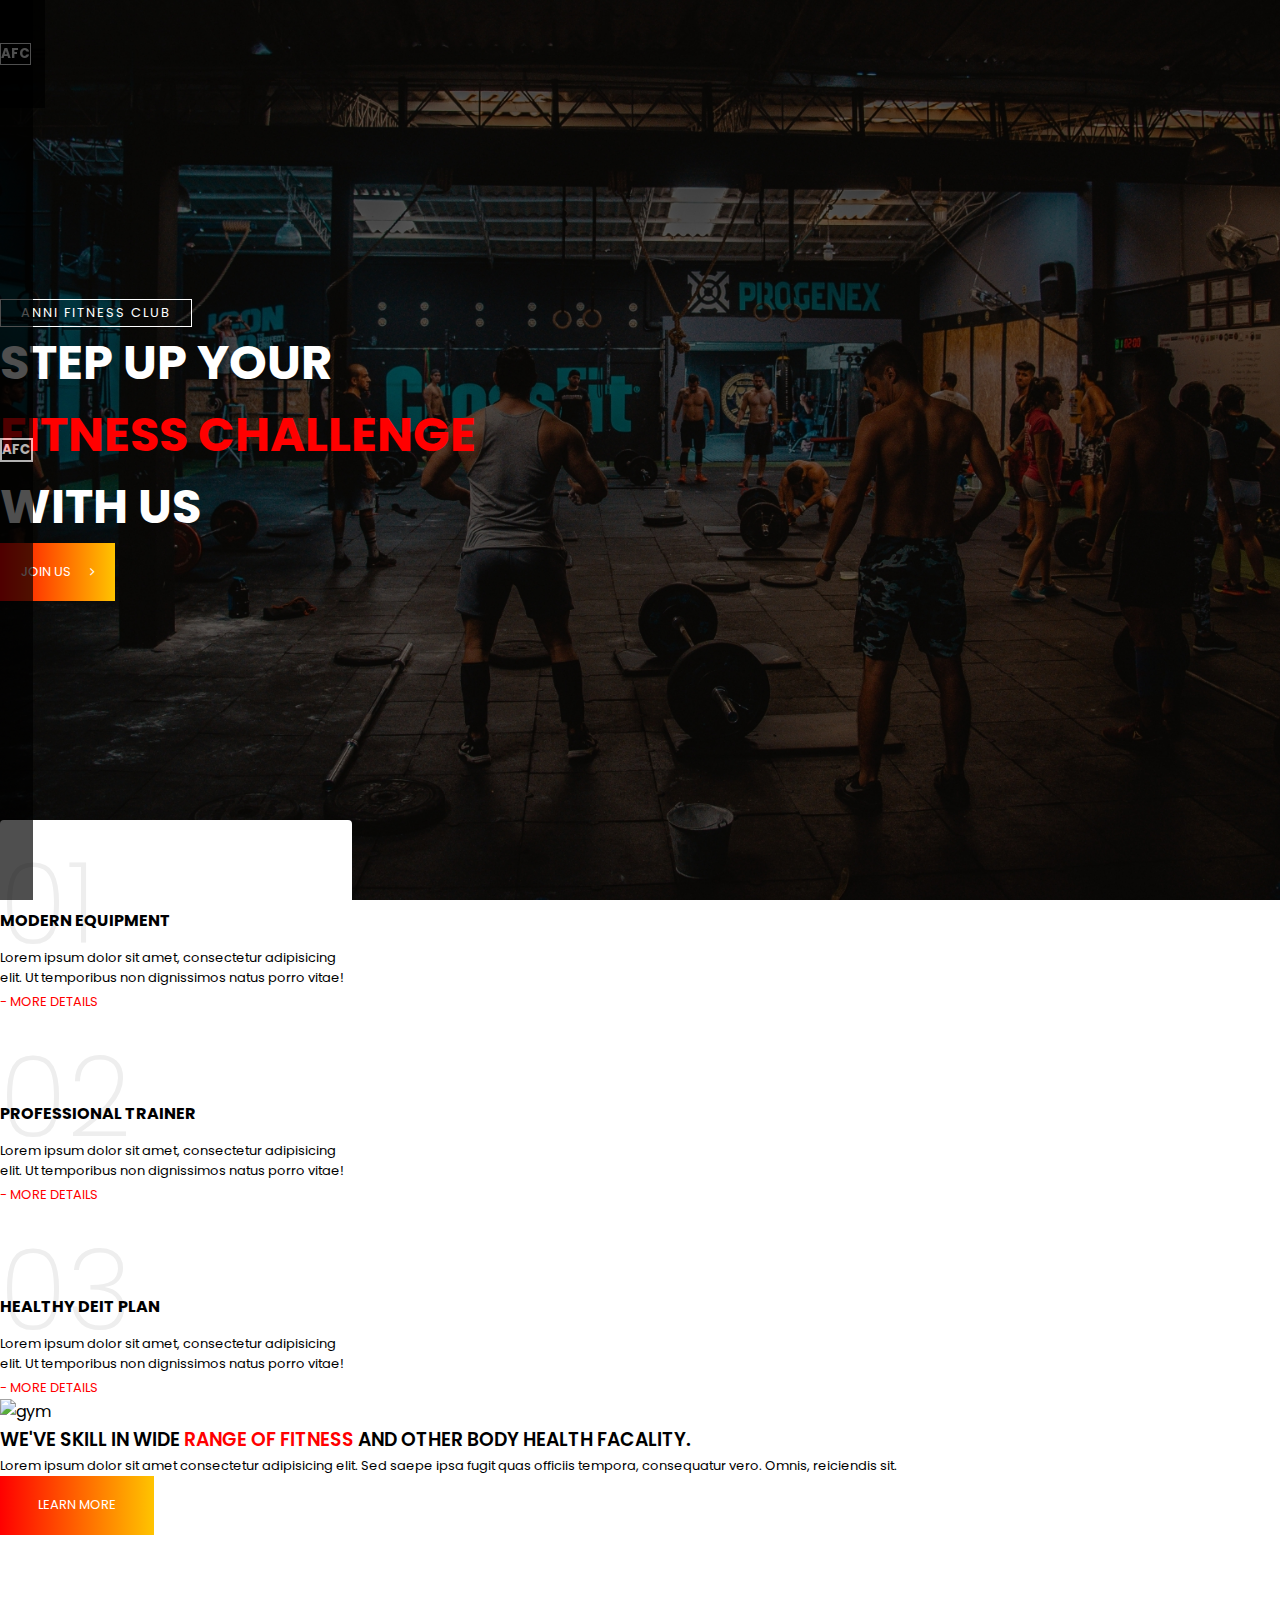
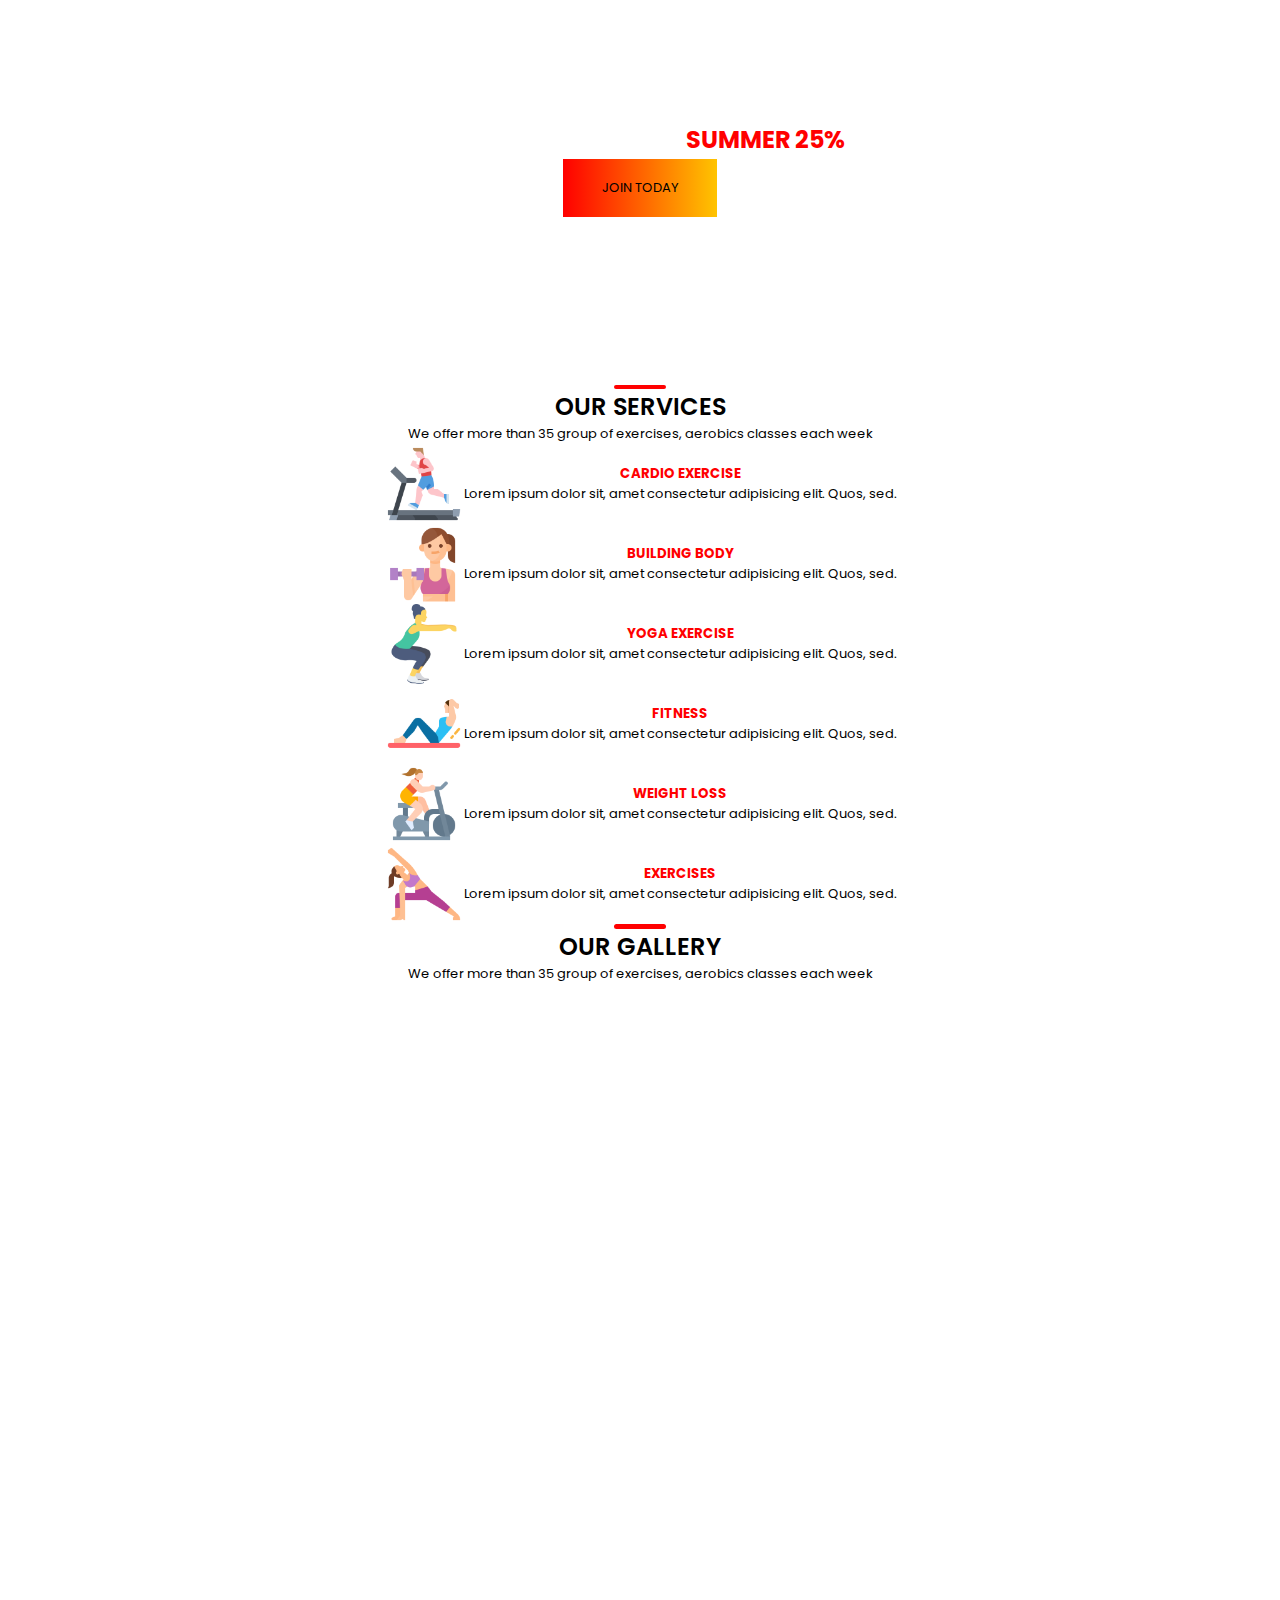
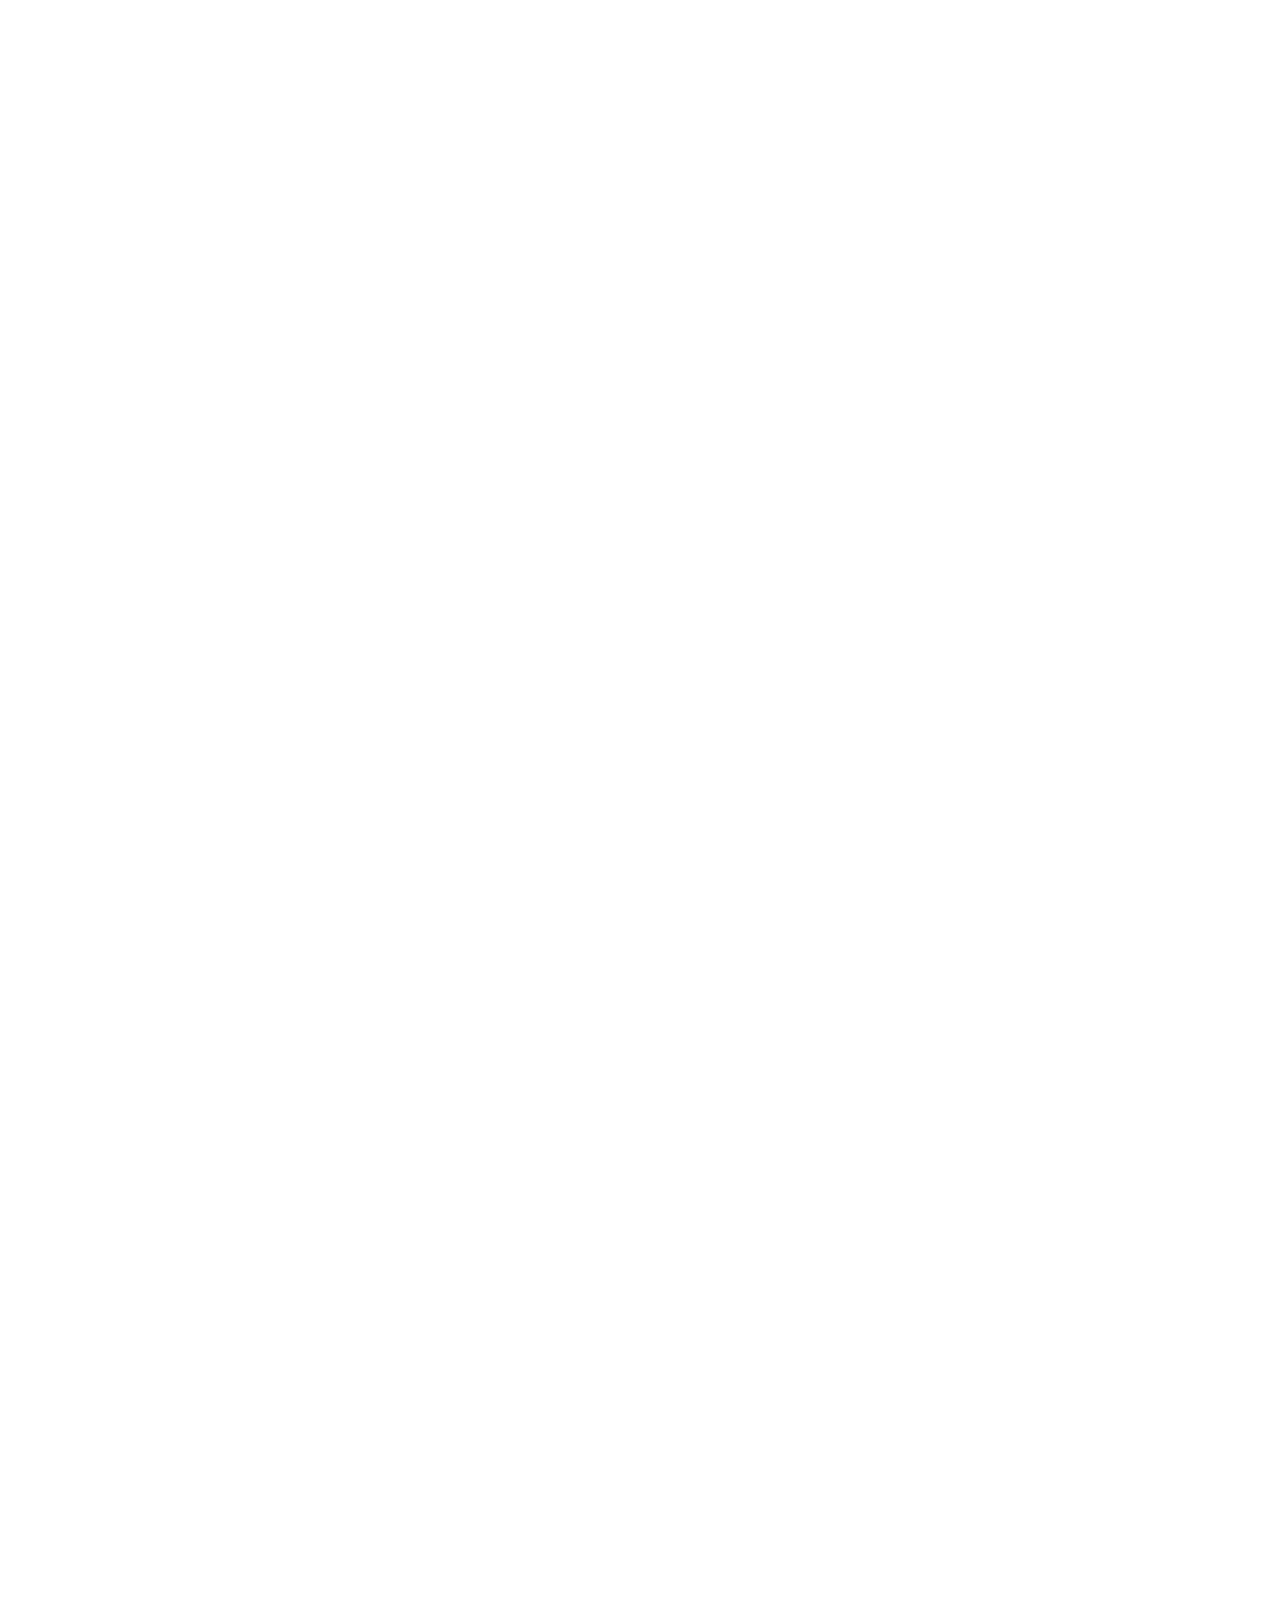
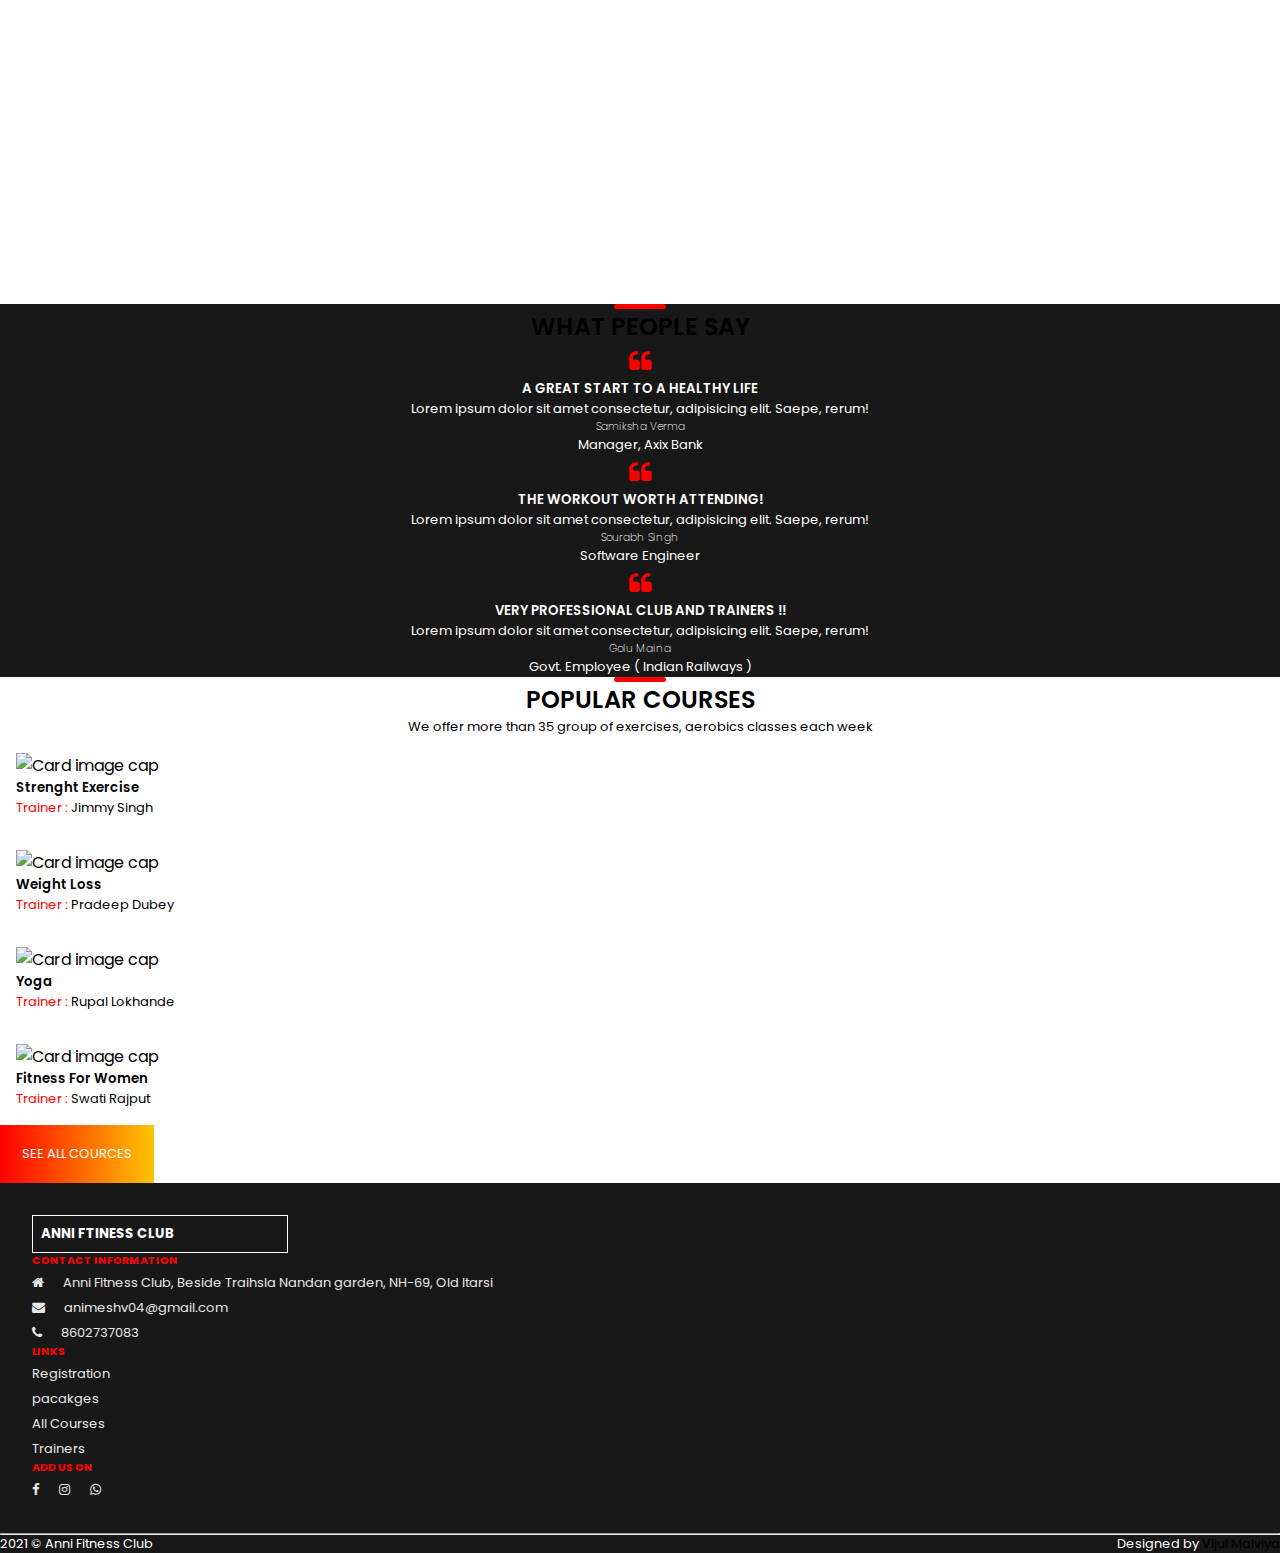
==== commit 037af52a: "Add files via upload" ====
--- a/index.html
+++ b/index.html
@@ -16,6 +16,10 @@
 </head>
 
 <body>
+  <div class="col-12 loading">
+    <h5 class="p-2">AFC</h5>
+
+</div>
   <div class="container-fluid">
     <nav class="row">
       <div class="nav col-12">
--- a/style.css
+++ b/style.css
@@ -12,6 +12,29 @@
     text-decoration: none;
     color: black;
 }
+.loading{
+    
+    position: fixed;
+    height: 100vh;
+    background: black;
+    z-index: 9999;
+    color: white;
+    display: flex;
+    justify-content: center;
+    align-items: center;
+}
+.loading h5{
+    border: 2px solid white;
+    animation: loading 1s ease 0s 2 alternate-reverse forwards;
+} 
+@keyframes loading{
+        from{
+            transform: rotate(0deg);
+        }
+        to{
+            transform: rotate(360deg);
+        }
+} 
 
 .nav{
     position: fixed;
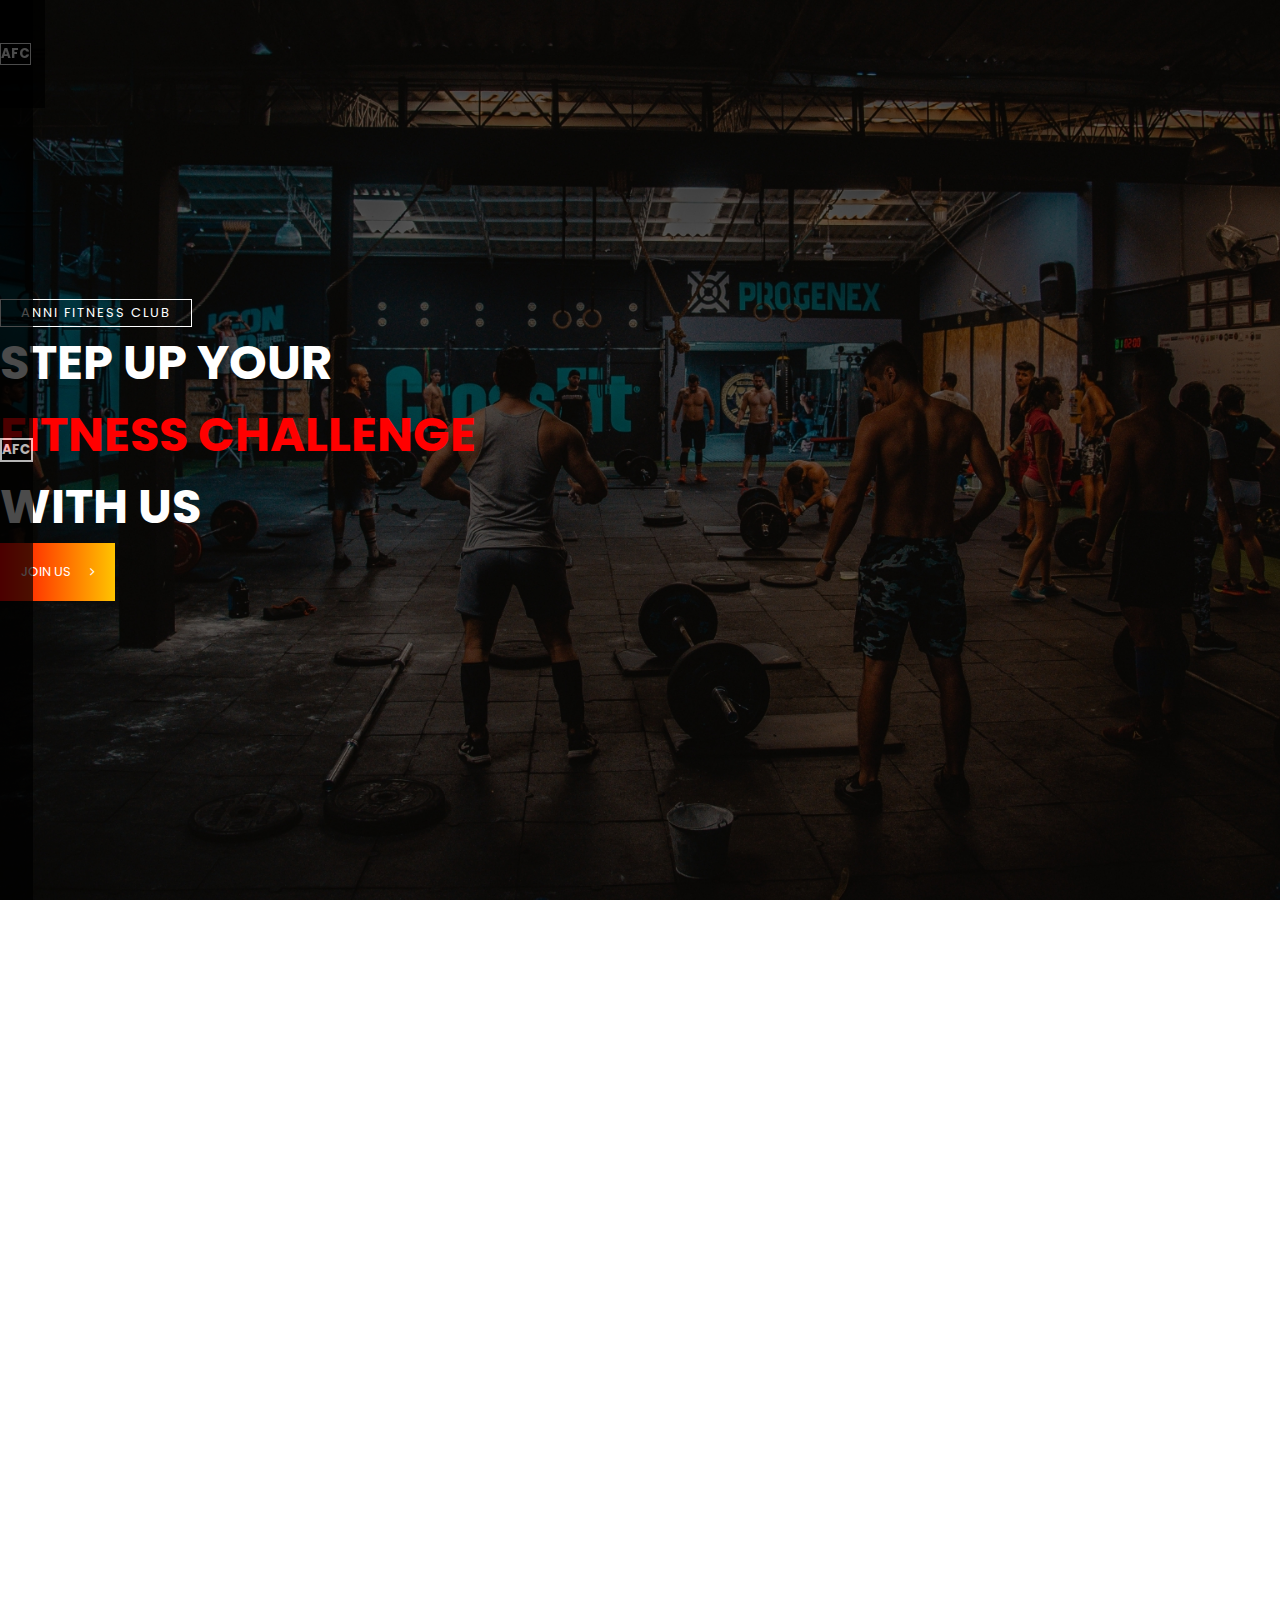
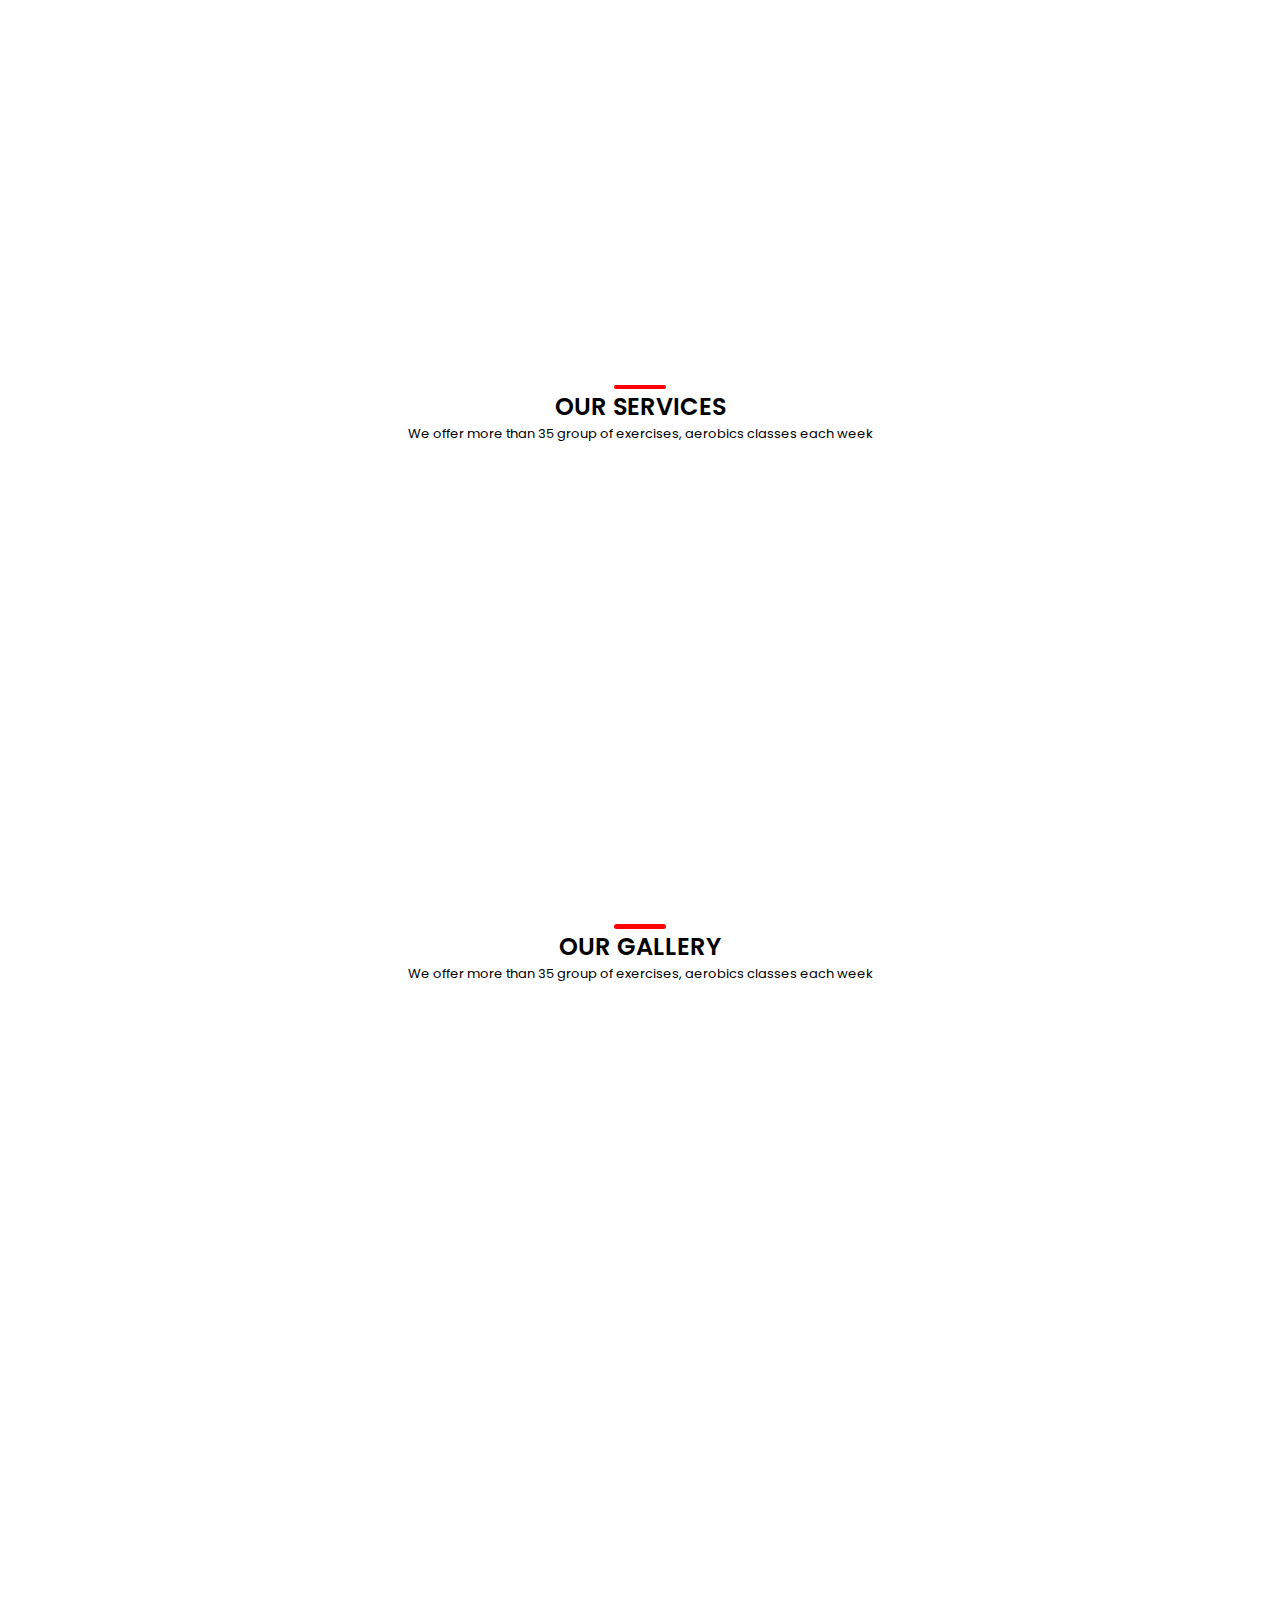
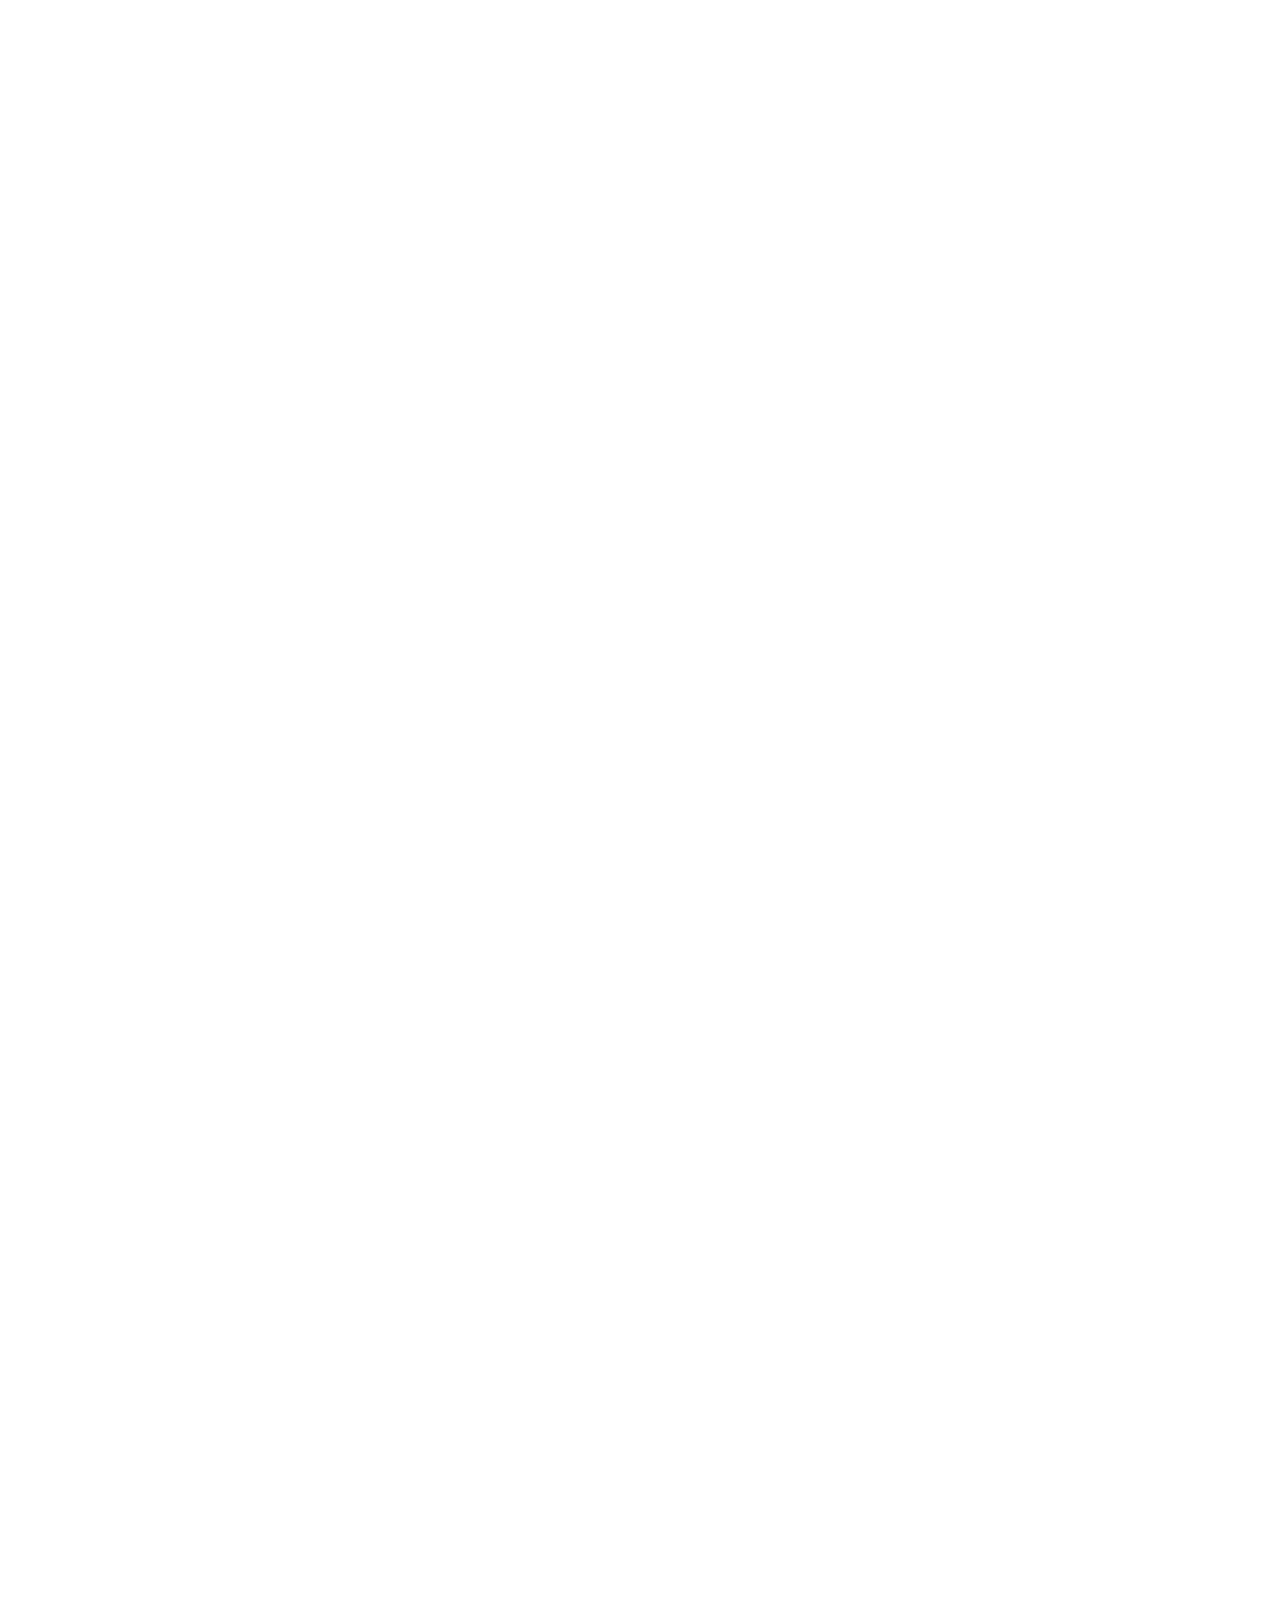
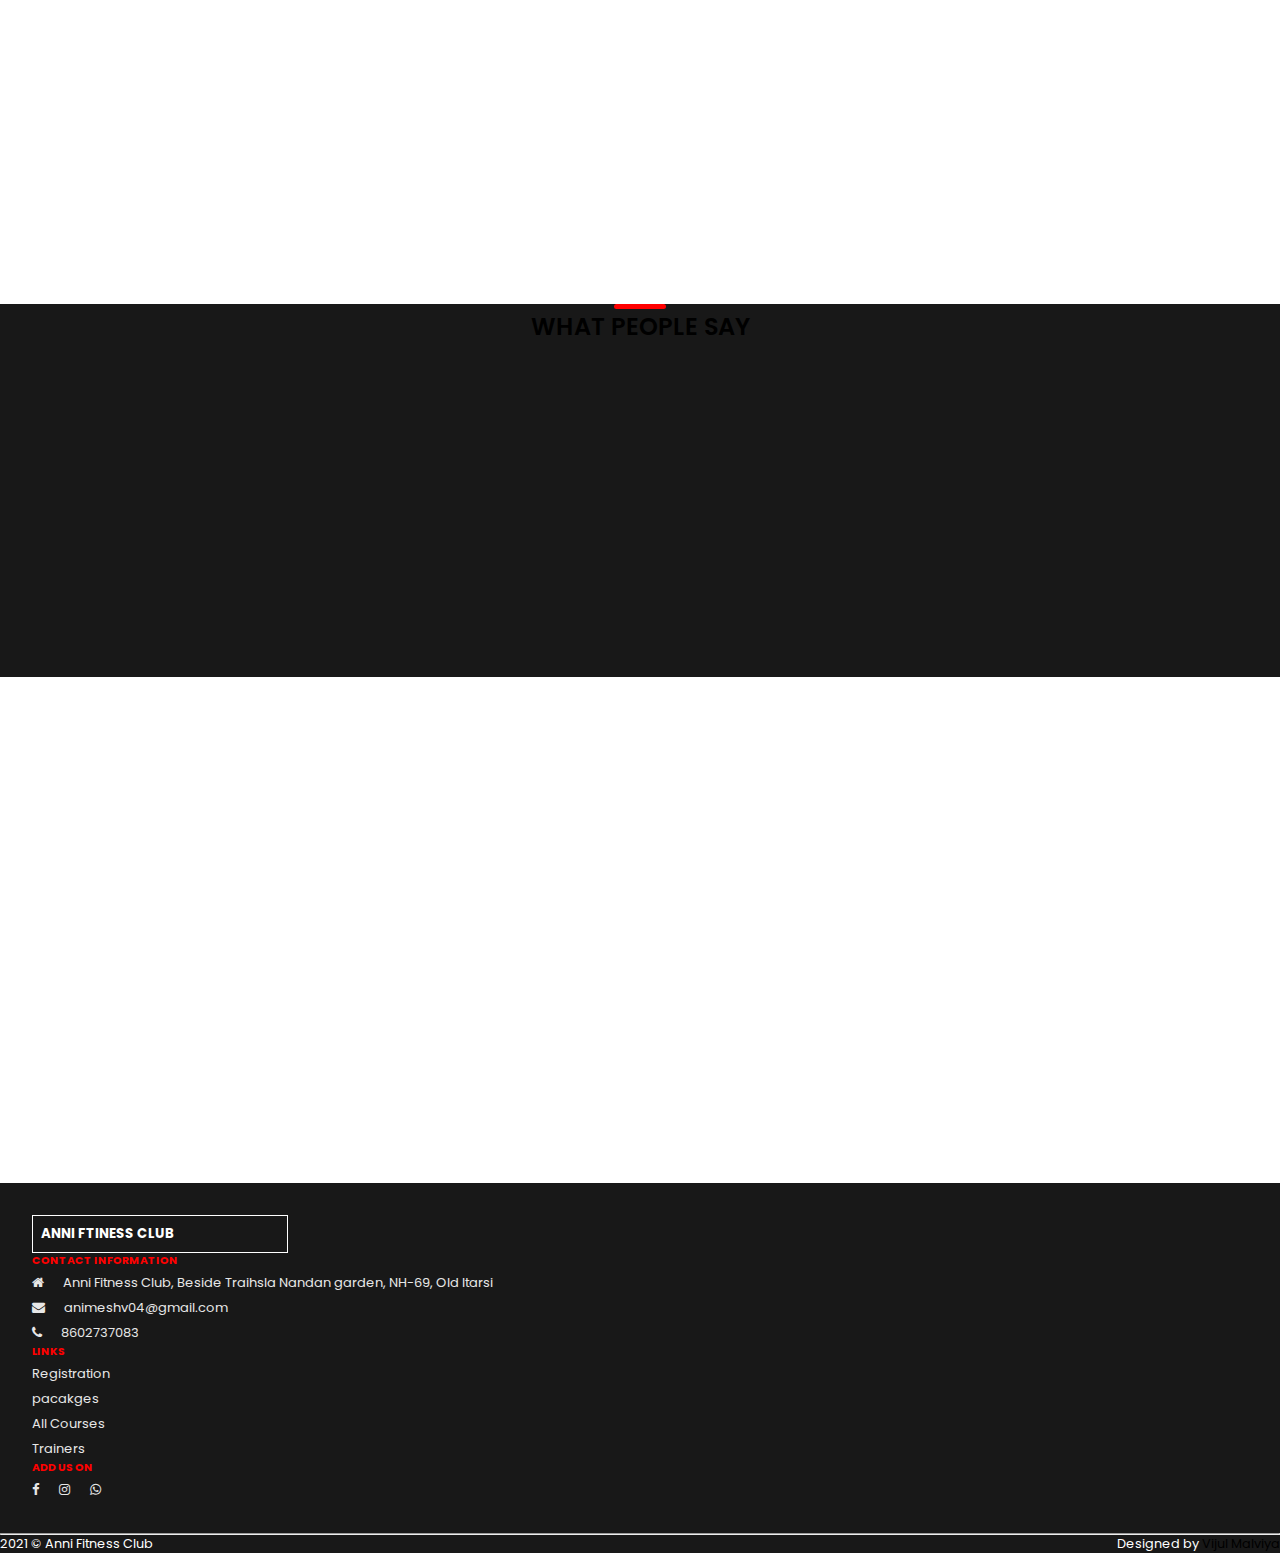
==== commit 2c833a41: "Add files via upload" ====
--- a/index.html
+++ b/index.html
@@ -10,6 +10,7 @@
   <link href="https://cdn.jsdelivr.net/npm/bootstrap@5.0.1/dist/css/bootstrap.min.css" rel="stylesheet"
     integrity="sha384-+0n0xVW2eSR5OomGNYDnhzAbDsOXxcvSN1TPprVMTNDbiYZCxYbOOl7+AMvyTG2x" crossorigin="anonymous">
   <link rel="stylesheet" href="https://cdnjs.cloudflare.com/ajax/libs/font-awesome/4.7.0/css/font-awesome.min.css">
+  <link rel="stylesheet" href="https://unpkg.com/aos@next/dist/aos.css" />
   <link rel="stylesheet" href="style.css">
   <link rel="stylesheet" href="responsive.css">
 
@@ -37,18 +38,19 @@
       <div class="navslide col-12" id="navslide">
 
         <ul class="col-12">
-          <li><a href="" class="text-light">Home</a></li>
-          <li><a href="" class="text-light">About</a></li>
-          <li><a href="" class="text-light">Trainers</a></li>
-          <li><a href="" class="text-light">Gallery</a></li>
-          <li><a href="" class="text-light">Contact Us</a></li>
+          <li><a href="#home" class="text-light links ">Home</a></li>
+          <li><a href="#about" class="text-light links ">About</a></li>
+          <li><a href="#services" class="text-light links ">Services</a></li>
+          <li><a href="./comingsoon.html" class="text-light links ">Trainers</a></li>
+          <li><a href="#gallery" class="text-light links ">Gallery</a></li>
+          <li><a href="#contactus" class="text-light links ">Contact Us</a></li>
           <li><a href="tel:+918602737083" class=" phone"> <i class="fa fa-phone"></i>&nbsp; 8602737083 </a></li>
         </ul>
 
       </div>
     </div>
     <div class="row">
-      <div class="col-12 home-bg">
+      <div class="col-12 home-bg" id="home">
         <div class="container">
           <div class="row ">
             <div class="col-lg-6 col-md-10 col-12 home-text">
@@ -66,9 +68,9 @@
       </div>
     </div>
     <div class="container">
-      <div class="row advertisement-card-pannel mb-5 gy-4 gx-5">
+      <div class="row advertisement-card-pannel mb-5 gy-4 gx-5 " id="about" >
         <div class="col-lg-4 mx-auto col-md-6 col-12   ">
-          <div class="advertisement-card p-3">
+          <div class="advertisement-card p-3" data-aos="fade-up">
             <h2>01</h2>
             <div class="inner-data">
               <h4>modern equipment</h4>
@@ -79,7 +81,7 @@
           </div>
         </div>
         <div class="col-lg-4 mx-auto col-md-6 col-12   ">
-          <div class="advertisement-card p-3">
+          <div class="advertisement-card p-3" data-aos="fade-up">
             <h2>02</h2>
             <div class="inner-data">
               <h4>Professional trainer</h4>
@@ -91,7 +93,7 @@
         </div>
 
         <div class="col-lg-4 mx-auto col-md-6 col-12  ">
-          <div class="advertisement-card p-3">
+          <div class="advertisement-card p-3" data-aos="fade-up">
             <h2>03</h2>
             <div class="inner-data">
               <h4>Healthy deit plan</h4>
@@ -106,9 +108,9 @@
     <div class="container mt-5 mb-5">
       <div class="row mt-5 mb-5">
         <div class="col-lg-6 col-12 sec-2-imh">
-          <img src="./images/sec-2.jpg" class="img-fluid" alt="gym">
-        </div>
-        <div class="col-lg-6 col-12 sec-2-text p-md-5 p-4">
+          <img src="./images/sec-2.jpg" class="img-fluid" alt="gym" data-aos="zoom-in" >
+        </div>
+        <div class="col-lg-6 col-12 sec-2-text p-md-5 p-4"data-aos="zoom-in" >
           <h3>we've skill in wide <span>range of fitness</span> and other body health facality.</h3>
           <p class="text-muted">Lorem ipsum dolor sit amet consectetur adipisicing elit. Sed saepe ipsa fugit quas
             officiis tempora, consequatur vero. Omnis, reiciendis sit.</p>
@@ -117,8 +119,8 @@
       </div>
     </div>
 
-    <div class="row mt-5 mb-5">
-      <div class="col-12 booking-offer">
+    <div class="row mt-5 mb-5" id="services">
+      <div class="col-12 booking-offer" data-aos="zoom-in-up" >
         <p>discover your potential</p>
         <h2 class="text-center mt-3">
           book your early seat to get <span>summer 25%</span> discount
@@ -135,7 +137,7 @@
           <p class="text-muted text-center">We offer more than 35 group of exercises, aerobics classes each week</p>
         </div>
         <div class="row mt-5 mb-5">
-          <div class="col-lg-4 col-sm-6 col-12 services">
+          <div class="col-lg-4 col-sm-6 col-12 services" data-aos="zoom-in-up">
             <div class="card p-3">
               <img class="card-img-top" src="./images/treadmill.png" alt="img-fluid Card image cap">
               <div class=" mt-3 card-body">
@@ -145,7 +147,7 @@
               </div>
             </div>
           </div>
-          <div class="col-lg-4 col-sm-6 col-12 services">
+          <div class="col-lg-4 col-sm-6 col-12 services" data-aos="zoom-in-up">
             <div class="card p-3">
               <img class="card-img-top" src="./images/fitness.png" alt="img-fluid Card image cap">
               <div class=" mt-3 card-body">
@@ -155,7 +157,7 @@
               </div>
             </div>
           </div>
-          <div class="col-lg-4 col-sm-6 col-12 services">
+          <div class="col-lg-4 col-sm-6 col-12 services" data-aos="zoom-in-up">
             <div class="card p-3">
               <img class="card-img-top" src="./images/yoga.png" alt="img-fluid Card image cap">
               <div class=" mt-3 card-body">
@@ -165,7 +167,7 @@
               </div>
             </div>
           </div>
-          <div class="col-lg-4 col-sm-6 col-12 services">
+          <div class="col-lg-4 col-sm-6 col-12 services" data-aos="zoom-in-up">
             <div class="card p-3">
               <img class="card-img-top" src="./images/fitness-1.png" alt="img-fluid Card image cap">
               <div class=" mt-3 card-body">
@@ -175,7 +177,7 @@
               </div>
             </div>
           </div>
-          <div class="col-lg-4 col-sm-6 col-12 services">
+          <div class="col-lg-4 col-sm-6 col-12 services" data-aos="zoom-in-up">
             <div class="card p-3">
               <img class="card-img-top" src="./images/workout-machine.png" alt="img-fluid Card image cap">
               <div class=" mt-3 card-body">
@@ -185,7 +187,7 @@
               </div>
             </div>
           </div>
-          <div class="col-lg-4 col-sm-6 col-12 services">
+          <div class="col-lg-4 col-sm-6 col-12 services" data-aos="zoom-in-up">
             <div class="card p-3">
               <img class="card-img-top" src="./images/extended.png" alt="img-fluid Card image cap">
               <div class=" mt-3 card-body">
@@ -198,7 +200,7 @@
         </div>
       </div>
     </div>
-    <div class="container mb-5">
+    <div class="container mb-5 " id="gallery" >
       <div class="row">
         <div class="col-12 heading">
           <div class="heading-top"></div>
@@ -208,14 +210,14 @@
       </div>
     </div>
     <div class="row ">
-        <div class="col-lg-3 col-md-6 col-12 galleryimg img1"></div>
-        <div class="col-lg-3 col-md-6 col-12 galleryimg img2"></div>
-        <div class="col-lg-3 col-md-6 col-12 galleryimg img3"></div>
-        <div class="col-lg-3 col-md-6 col-12 galleryimg img4"></div>
-        <div class="col-lg-3 col-md-6 col-12 galleryimg img5"></div>
-        <div class="col-lg-3 col-md-6 col-12 galleryimg img6"></div>
-        <div class="col-lg-3 col-md-6 col-12 galleryimg img7"></div>
-        <div class="col-lg-3 col-md-6 col-12 galleryimg img8"></div>
+        <div class="col-lg-3 col-md-6 col-12 galleryimg img1" data-aos="flip-left" ></div>
+        <div class="col-lg-3 col-md-6 col-12 galleryimg img2" data-aos="flip-left" ></div>
+        <div class="col-lg-3 col-md-6 col-12 galleryimg img3" data-aos="flip-left" ></div>
+        <div class="col-lg-3 col-md-6 col-12 galleryimg img4" data-aos="flip-left" ></div>
+        <div class="col-lg-3 col-md-6 col-12 galleryimg img5" data-aos="flip-left" ></div>
+        <div class="col-lg-3 col-md-6 col-12 galleryimg img6" data-aos="flip-left" ></div>
+        <div class="col-lg-3 col-md-6 col-12 galleryimg img7" data-aos="flip-left" ></div>
+        <div class="col-lg-3 col-md-6 col-12 galleryimg img8" data-aos="flip-left" ></div>
     </div>
     <div class="row mb-5">
         <div class="col-12 testimonial-pannel">
@@ -227,21 +229,21 @@
           </div>
          <div class="container">
           <div class="row mb-5 mt-5">
-            <div class="testimonial col-12 mt-3 mb-3">
+            <div class="testimonial col-12 mt-3 mb-3" data-aos="zoom-in-up">
                   <h2><i class="fa fa-quote-left"></i></h2>
                   <h5 class="mt-2 text-center">a great start to a healthy life</h5>
                   <p class="text-muted text-center">Lorem ipsum dolor sit amet consectetur, adipisicing elit. Saepe, rerum!</p>
                   <h6 class="mt-4">Samiksha Verma</h6>
                   <p class="text-muted" >Manager, Axix Bank</p>
             </div>
-            <div class="testimonial col-12 mt-3 mb-3">
+            <div class="testimonial col-12 mt-3 mb-3" data-aos="zoom-in-up">
               <h2><i class="fa fa-quote-left"></i></h2>
               <h5 class="mt-2 text-center">the workout worth attending!</h5>
               <p class="text-muted text-center">Lorem ipsum dolor sit amet consectetur, adipisicing elit. Saepe, rerum!</p>
               <h6 class="mt-4">Sourabh Singh</h6>
               <p class="text-muted">Software Engineer</p>
         </div>
-        <div class="testimonial col-12 mt-3 mb-3">
+        <div class="testimonial col-12 mt-3 mb-3" data-aos="zoom-in-up">
           <h2><i class="fa fa-quote-left"></i></h2>
           <h5 class="mt-2 text-center">Very Professional club and trainers !!</h5>
           <p class="text-muted text-center">Lorem ipsum dolor sit amet consectetur, adipisicing elit. Saepe, rerum!</p>
@@ -252,7 +254,7 @@
          </div>
         </div>
     </div>
-    <div class="container mb-5">
+    <div class="container mb-5"data-aos="zoom-in-up" >
       <div class="row mt-5">
         <div class="col-12 heading">
           <div class="heading-top"></div>
@@ -261,7 +263,7 @@
         </div>
       </div>
       <div class="row courses">
-        <div class="col-lg-3 col-md-6 col-12">
+        <div class="col-lg-3 col-md-6 col-12"data-aos="zoom-in-up" >
           <div class="card" >
             <img class="card-img-top" src="https://images.unsplash.com/photo-1584466977773-e625c37cdd50?ixlib=rb-1.2.1&ixid=MnwxMjA3fDB8MHxwaG90by1wYWdlfHx8fGVufDB8fHx8&auto=format&fit=crop&w=634&q=80" 
             alt="Card image cap">
@@ -272,7 +274,7 @@
             </div>
           </div>
         </div>
-        <div class="col-lg-3 col-md-6 col-12">
+        <div class="col-lg-3 col-md-6 col-12"data-aos="zoom-in-up" >
           <div class="card">
             <img class="card-img-top" src="https://images.unsplash.com/photo-1579854602908-ce7e7c29f4fd?ixid=MnwxMjA3fDB8MHxwaG90by1wYWdlfHx8fGVufDB8fHx8&ixlib=rb-1.2.1&auto=format&fit=crop&w=751&q=80" 
             alt="Card image cap">
@@ -284,7 +286,7 @@
           </div>
         </div>
     
-        <div class="col-lg-3 col-md-6 col-12">
+        <div class="col-lg-3 col-md-6 col-12" data-aos="zoom-in-up">
           <div class="card" >
             <img class="card-img-top" src="https://images.unsplash.com/photo-1522898467493-49726bf28798?ixlib=rb-1.2.1&ixid=MnwxMjA3fDB8MHxwaG90by1wYWdlfHx8fGVufDB8fHx8&auto=format&fit=crop&w=750&q=80" 
             alt="Card image cap">
@@ -296,7 +298,7 @@
           </div>
         </div>
      
-        <div class="col-lg-3 col-md-6 col-12">
+        <div class="col-lg-3 col-md-6 col-12"data-aos="zoom-in-up" >
           <div class="card" >
             <img class="card-img-top" src="https://images.unsplash.com/photo-1571019613914-85f342c6a11e?ixlib=rb-1.2.1&ixid=MnwxMjA3fDB8MHxwaG90by1wYWdlfHx8fGVufDB8fHx8&auto=format&fit=crop&w=750&q=80" 
             alt="Card image cap">
@@ -307,10 +309,13 @@
             </div>
           </div>
         </div>
-        <button class="btnwidth-course mx-auto">See all Cources</button>
-      </div>
-      </div>
-      <footer class="row">
+        <div class="col-12 text-center">
+          <a href="comingsoon.html" class=""><button class="btnwidth-course ">See all Cources</button></a>
+
+        </div>
+      </div>
+      </div>
+      <footer class="row" id="contactus" >
         <div class="col-12 footer ">
       <div class="container">
         <div class="row footer-logo">
@@ -337,10 +342,10 @@
              <div class="col-lg-3 col-sm-3 col-12 footer-links mt-sm-4 mt-2">
                <h6>Links</h6>
                 <ul>
-                  <li><a href="">Registration</a></li>
-                  <li><a href="">pacakges</a></li>
-                  <li><a href="">All Courses</a></li>
-                  <li><a href="">Trainers</a></li>
+                  <li><a href="./comingsoon.html">Registration</a></li>
+                  <li><a href="./comingsoon.html">pacakges</a></li>
+                  <li><a href="./comingsoon.html">All Courses</a></li>
+                  <li><a href="./comingsoon.html">Trainers</a></li>
                 </ul>
              </div>
              <div class="col-lg-3 col-sm-3 col-12 footer-social mt-sm-4 mt-2">
@@ -374,6 +379,7 @@
 
 
   <script src="https://ajax.googleapis.com/ajax/libs/jquery/3.5.1/jquery.min.js"></script>
+  <script src="https://unpkg.com/aos@next/dist/aos.js"></script>
   <script src="https://cdn.jsdelivr.net/npm/bootstrap@5.0.1/dist/js/bootstrap.bundle.min.js"
     integrity="sha384-gtEjrD/SeCtmISkJkNUaaKMoLD0//ElJ19smozuHV6z3Iehds+3Ulb9Bn9Plx0x4"
     crossorigin="anonymous"></script>
--- a/style.css
+++ b/style.css
@@ -5,7 +5,7 @@
     padding: 0;
     box-sizing: border-box;
     font-family: 'Poppins', sans-serif;
-   
+    
 }
 
 a{
@@ -25,7 +25,7 @@
 }
 .loading h5{
     border: 2px solid white;
-    animation: loading 1s ease 0s 2 alternate-reverse forwards;
+    animation: loading 1s ease 0s infinite alternate-reverse forwards;
 } 
 @keyframes loading{
         from{
@@ -382,4 +382,22 @@
 }
 .advertisement-footer p{
     margin-bottom: 0;
-}+}
+
+
+.comingsoon{
+    height: 100vh;
+    background-image:linear-gradient(to bottom, rgba(0, 0, 0, 0.856), rgba(0, 0, 0, 0.63)),url('./images/about.jpg');
+    background-repeat: no-repeat;
+    background-size: cover;
+    background-position:  center;
+    display: flex;
+    justify-content: center;
+    align-items: center;
+    color: white;
+    flex-direction: column;
+}
+.comingsoon h5{
+    border: 2px solid white;
+    margin-bottom: 2rem;
+}
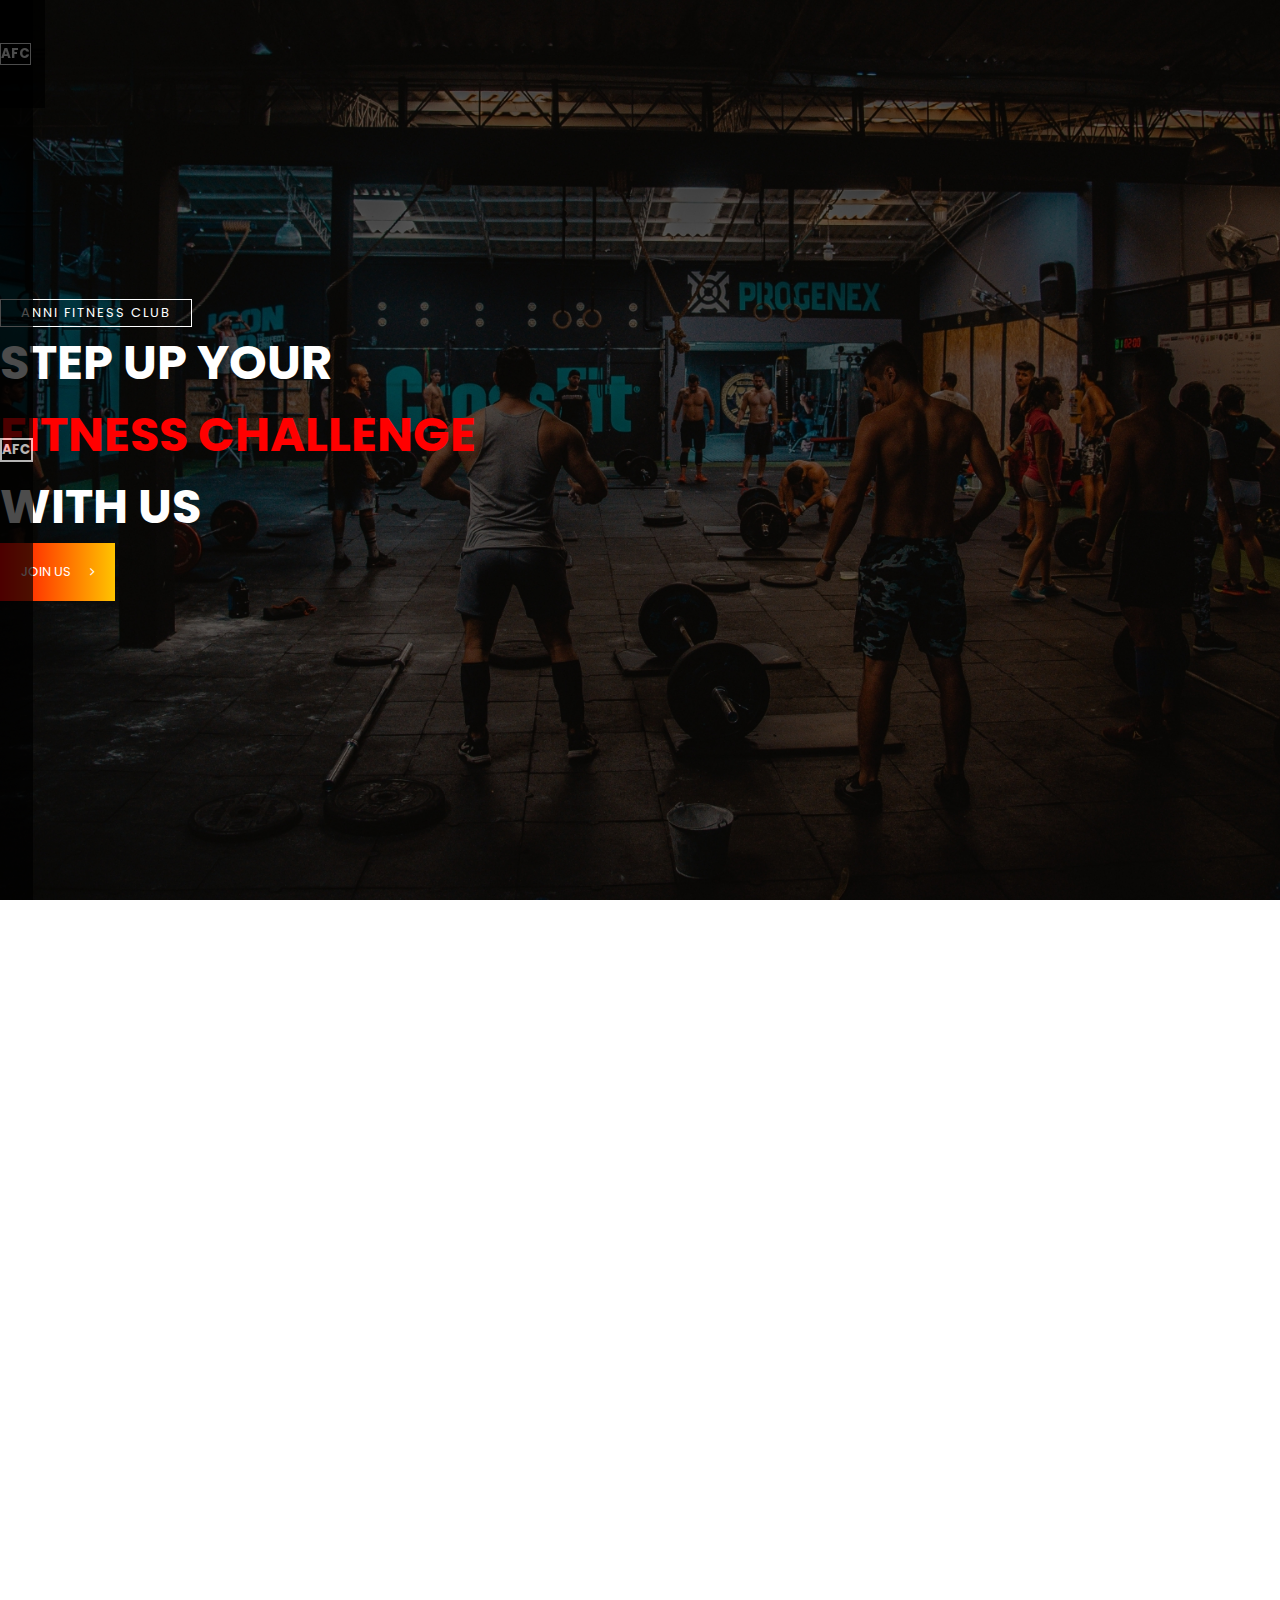
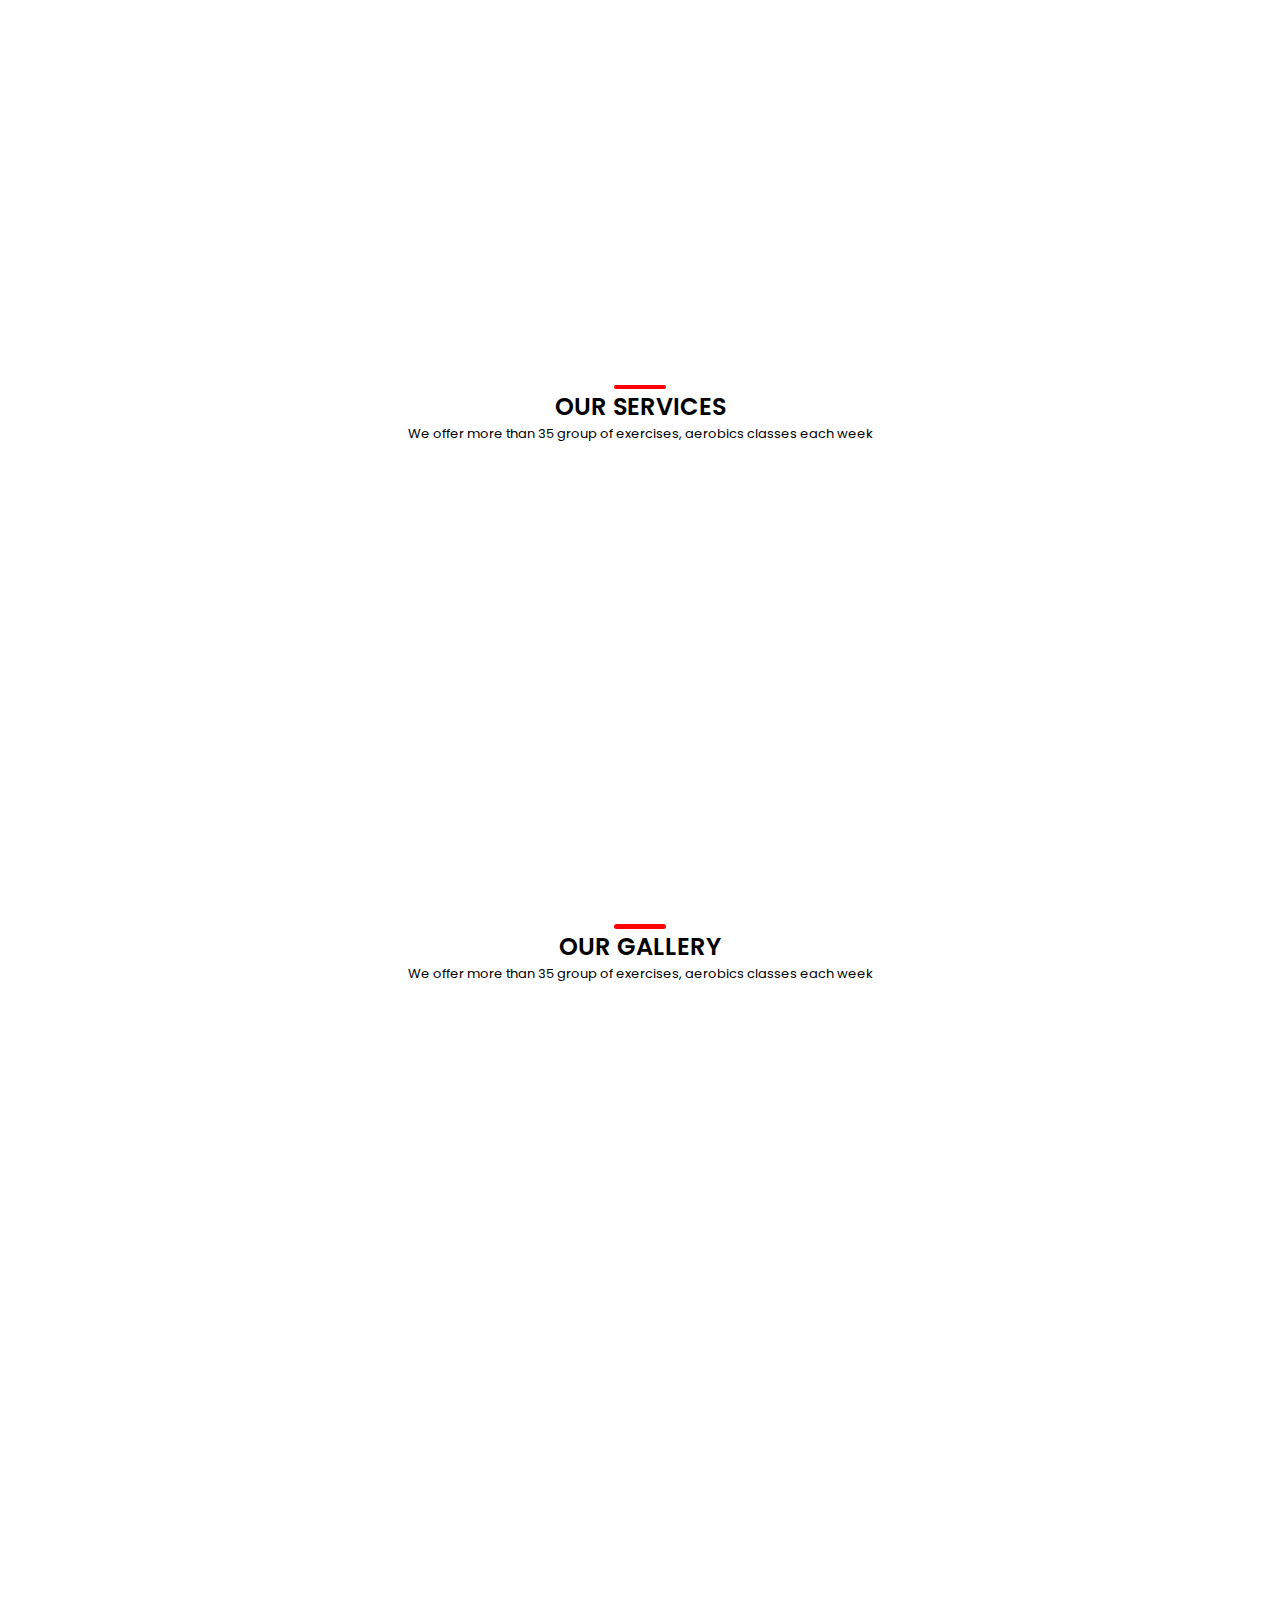
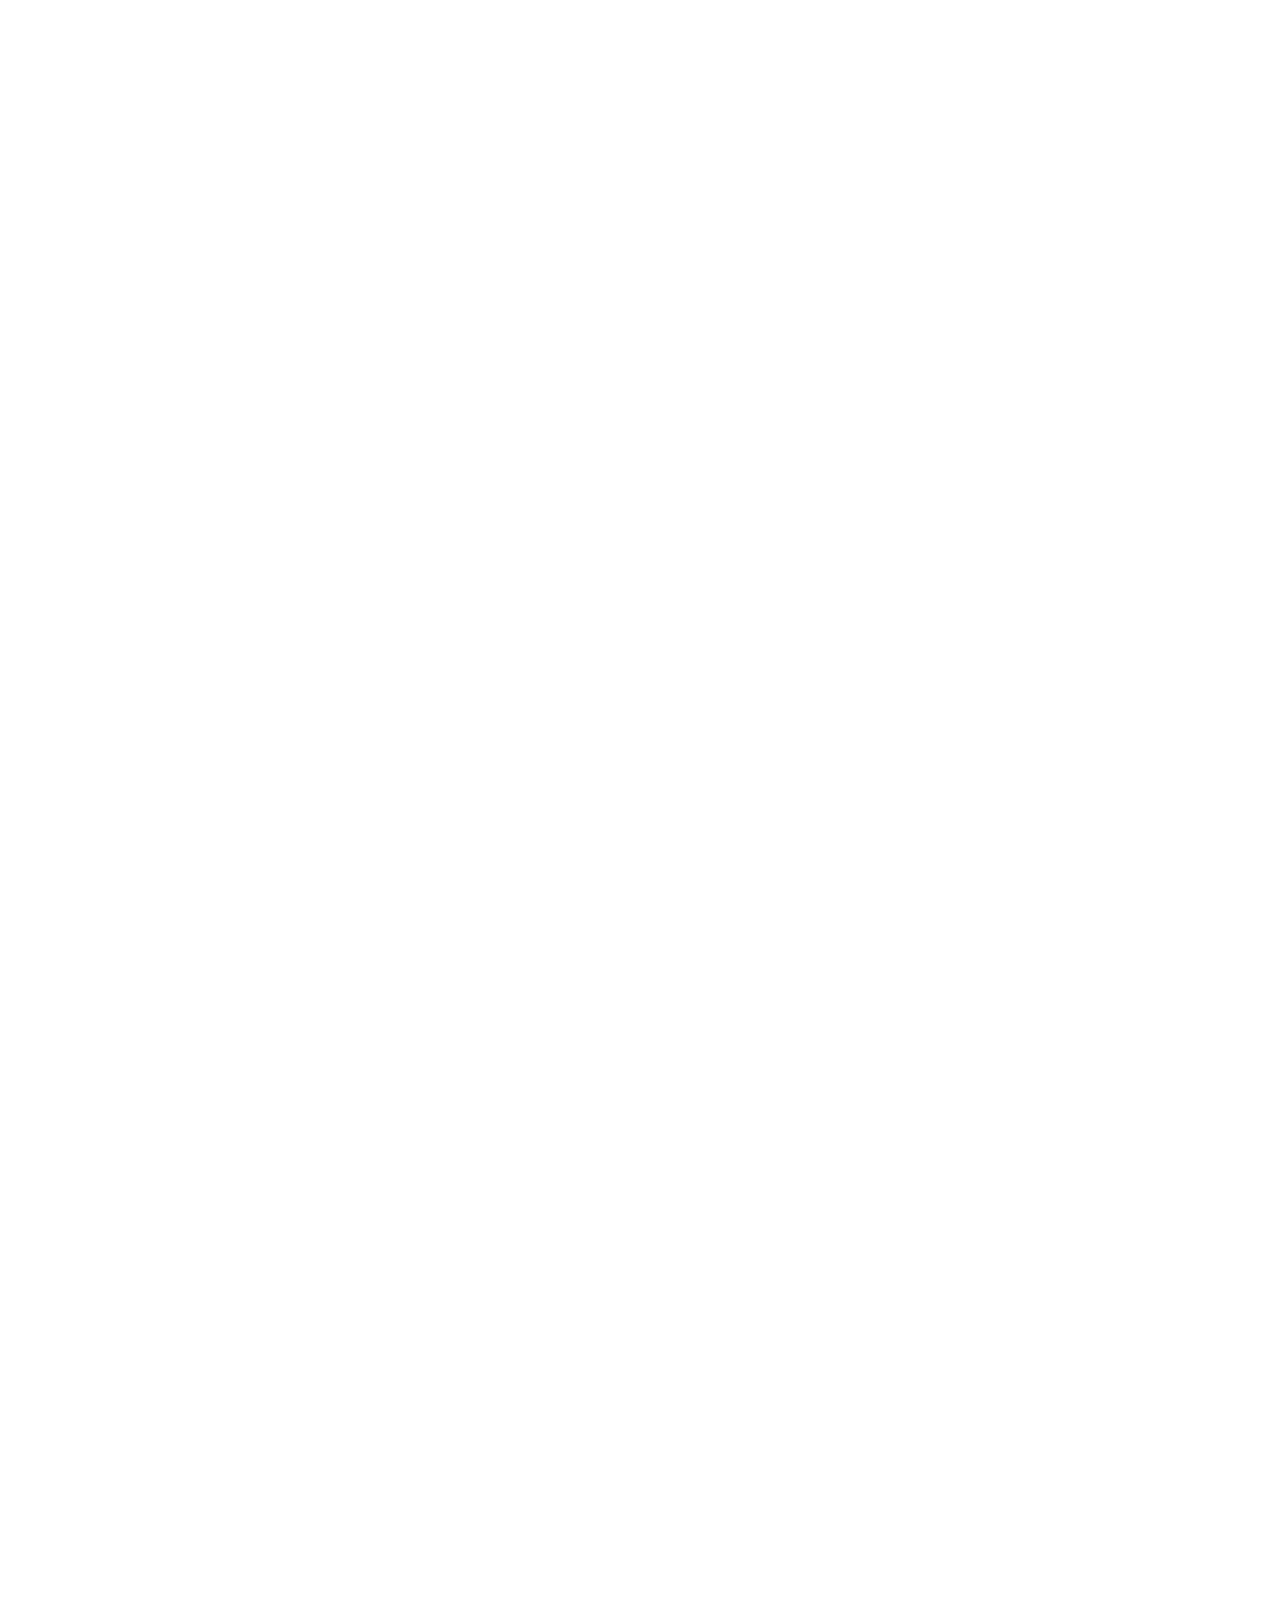
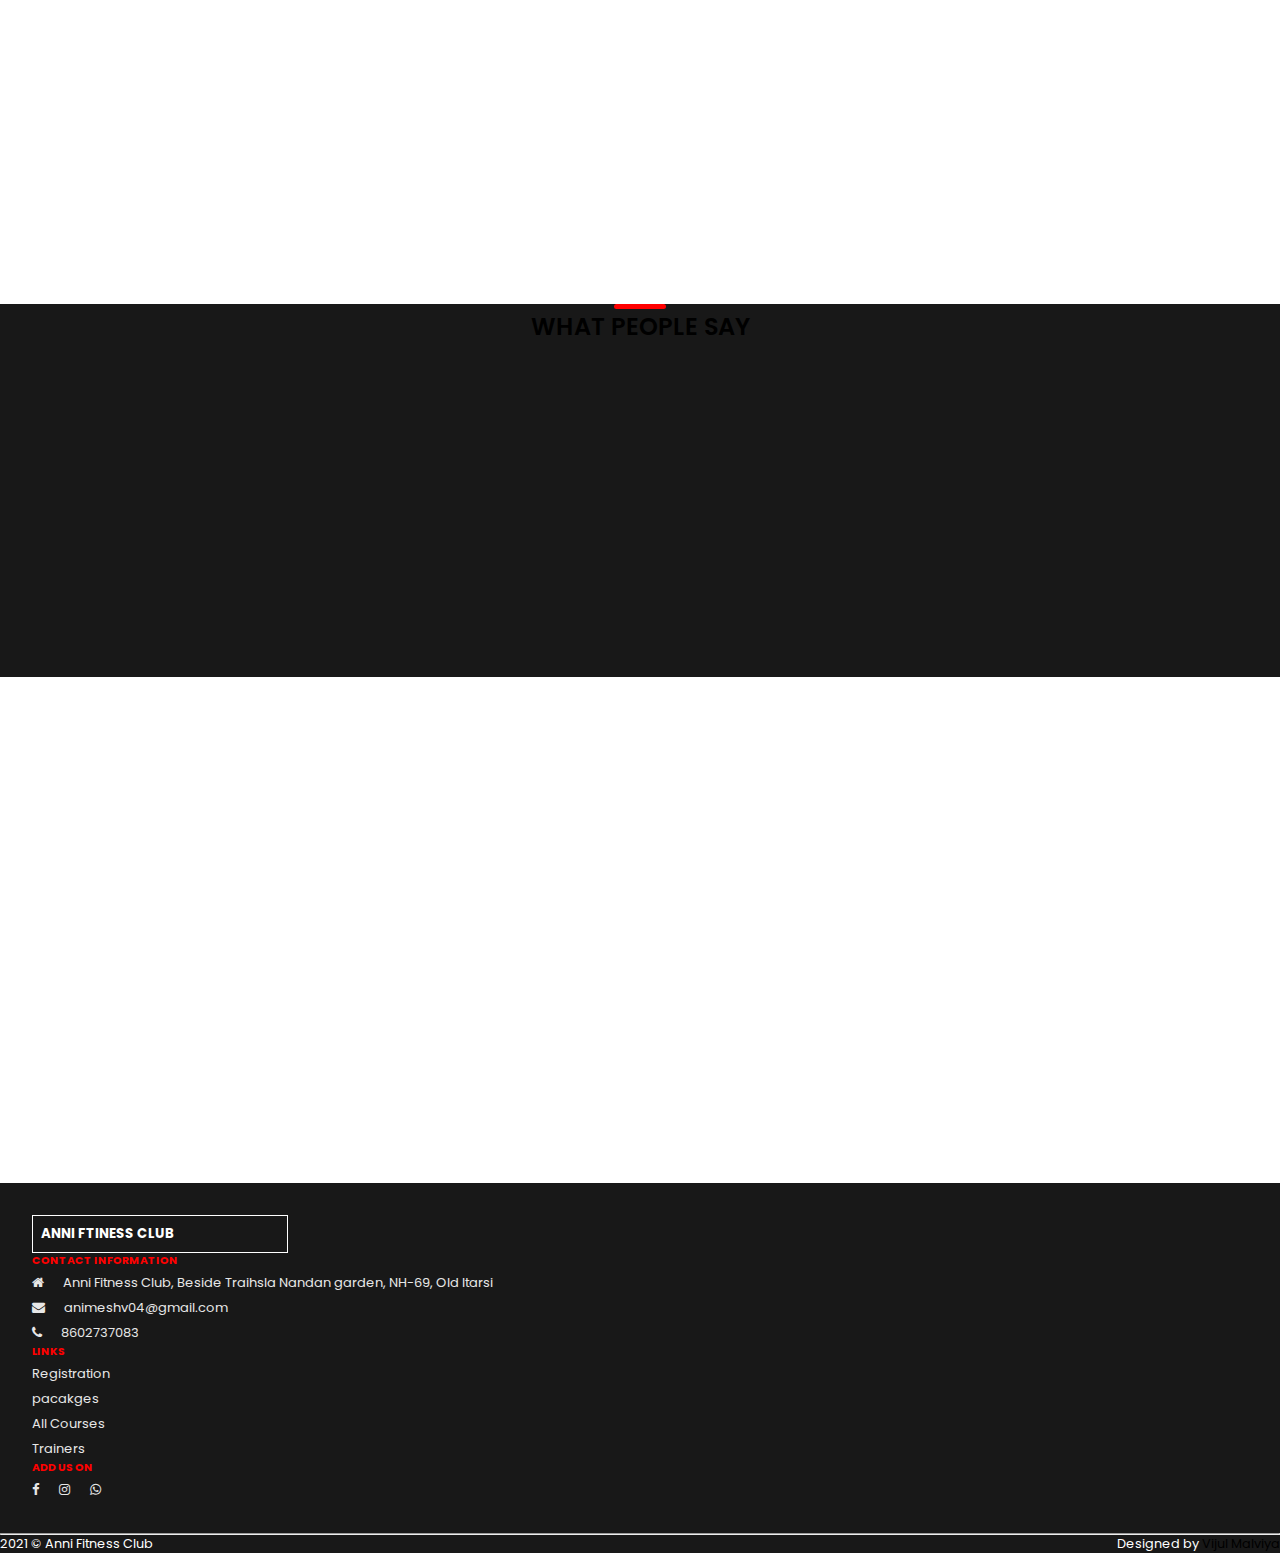
==== commit c741341b: "Add files via upload" ====
--- a/index.html
+++ b/index.html
@@ -39,7 +39,7 @@
 
         <ul class="col-12">
           <li><a href="#home" class="text-light links ">Home</a></li>
-          <li><a href="#about" class="text-light links ">About</a></li>
+          <li><a href="/about.html" class="text-light links ">About</a></li>
           <li><a href="#services" class="text-light links ">Services</a></li>
           <li><a href="./comingsoon.html" class="text-light links ">Trainers</a></li>
           <li><a href="#gallery" class="text-light links ">Gallery</a></li>
--- a/style.css
+++ b/style.css
@@ -401,3 +401,70 @@
     border: 2px solid white;
     margin-bottom: 2rem;
 }
+
+
+/* ----------------about  */
+
+.about-bg{
+    position: relative;
+    height: 60vh;
+    background-image: linear-gradient(to right ,rgba(0, 0, 0, 0.945),rgba(0, 0, 0, 0.767)) ,url('https://images.unsplash.com/photo-1546817372-628669db4655?ixlib=rb-1.2.1&ixid=MnwxMjA3fDB8MHxwaG90by1wYWdlfHx8fGVufDB8fHx8&auto=format&fit=crop&w=751&q=80');
+    background-repeat: no-repeat;
+    background-size: cover;
+    background-position: top;
+    background-attachment: fixed;
+    text-transform: uppercase;
+    color: white;
+    display: flex;
+    justify-content: center;
+    align-items: center;
+}
+
+.about-bg p{
+    letter-spacing: 1px;
+}
+.about-bg h2{
+    font-size: 2.5rem;
+    font-weight: bold;
+}
+.abt-left{
+    position: relative;
+    height: 70vh;
+    background-color: red;
+    display: flex;
+    justify-content: center;
+    align-items: center;
+    background-image: linear-gradient(to bottom,rgba(236, 25, 25, 0.642),rgba(0, 0, 0, 0.342)), url('https://images.unsplash.com/photo-1507398941214-572c25f4b1dc?ixid=MnwxMjA3fDB8MHxwaG90by1wYWdlfHx8fGVufDB8fHx8&ixlib=rb-1.2.1&auto=format&fit=crop&w=666&q=80');
+    background-repeat: no-repeat;
+    background-position: center;
+    background-size: cover;
+}
+
+.abt-right p{
+    font-size: small;
+}
+.abt-right h2{
+    text-transform: uppercase;
+    font-weight: bold;
+    margin-bottom: 1rem;
+    color: black;
+}
+.details{
+    height: 20vh;
+    display: flex;
+    justify-content:flex-start;
+    align-items: center;
+}
+.details h4{
+    color: red;
+}
+.details-num{
+    display: flex;
+    justify-content: center;
+    align-items: center;
+    flex-direction: column;
+    background-color: black;
+    color: white;
+}
+
+
--- a/responsive.css
+++ b/responsive.css
@@ -59,6 +59,16 @@
     .advertisement-footer{
         margin-bottom: 1rem;
     }
+    .about-bg{
+        position: relative;
+        height: 50vh;
+        background-position: center;
+    }
+    .abt-left{
+        height: 30vh;
+      
+    }
+
     
 }
 
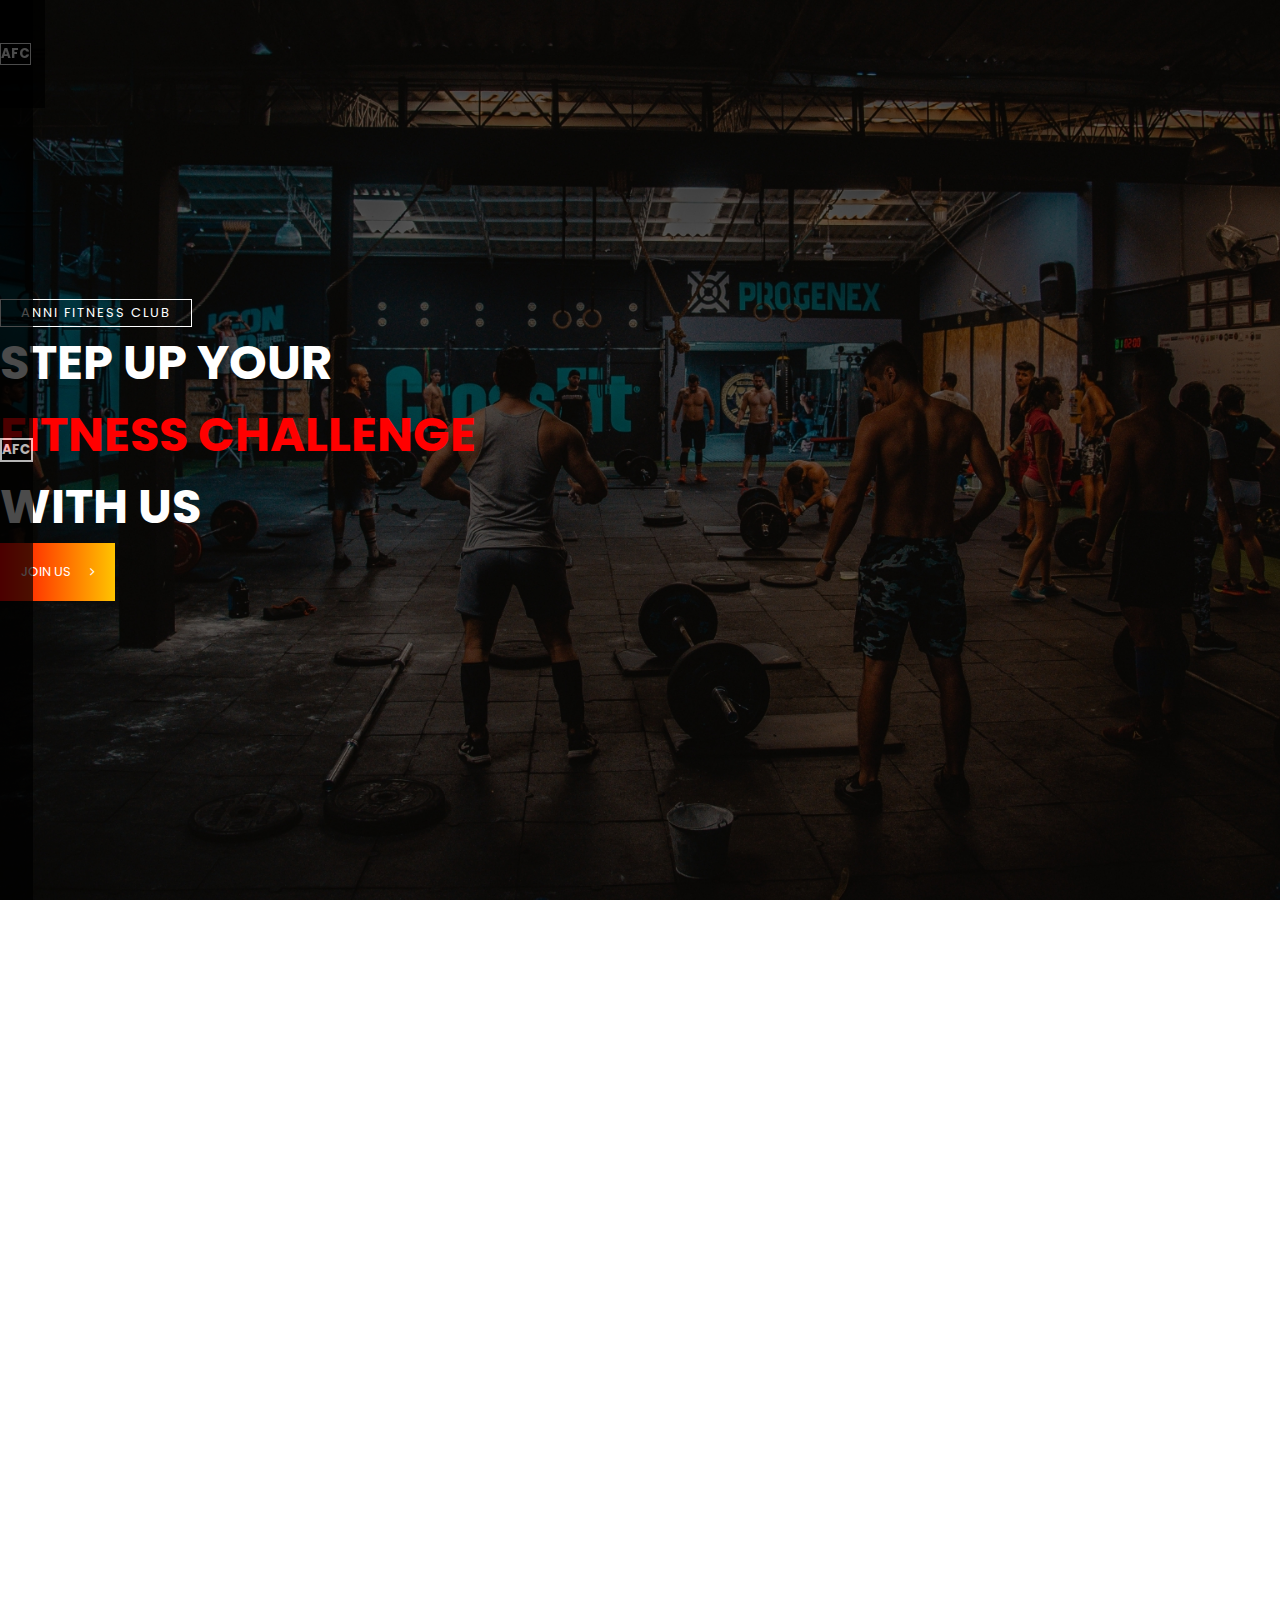
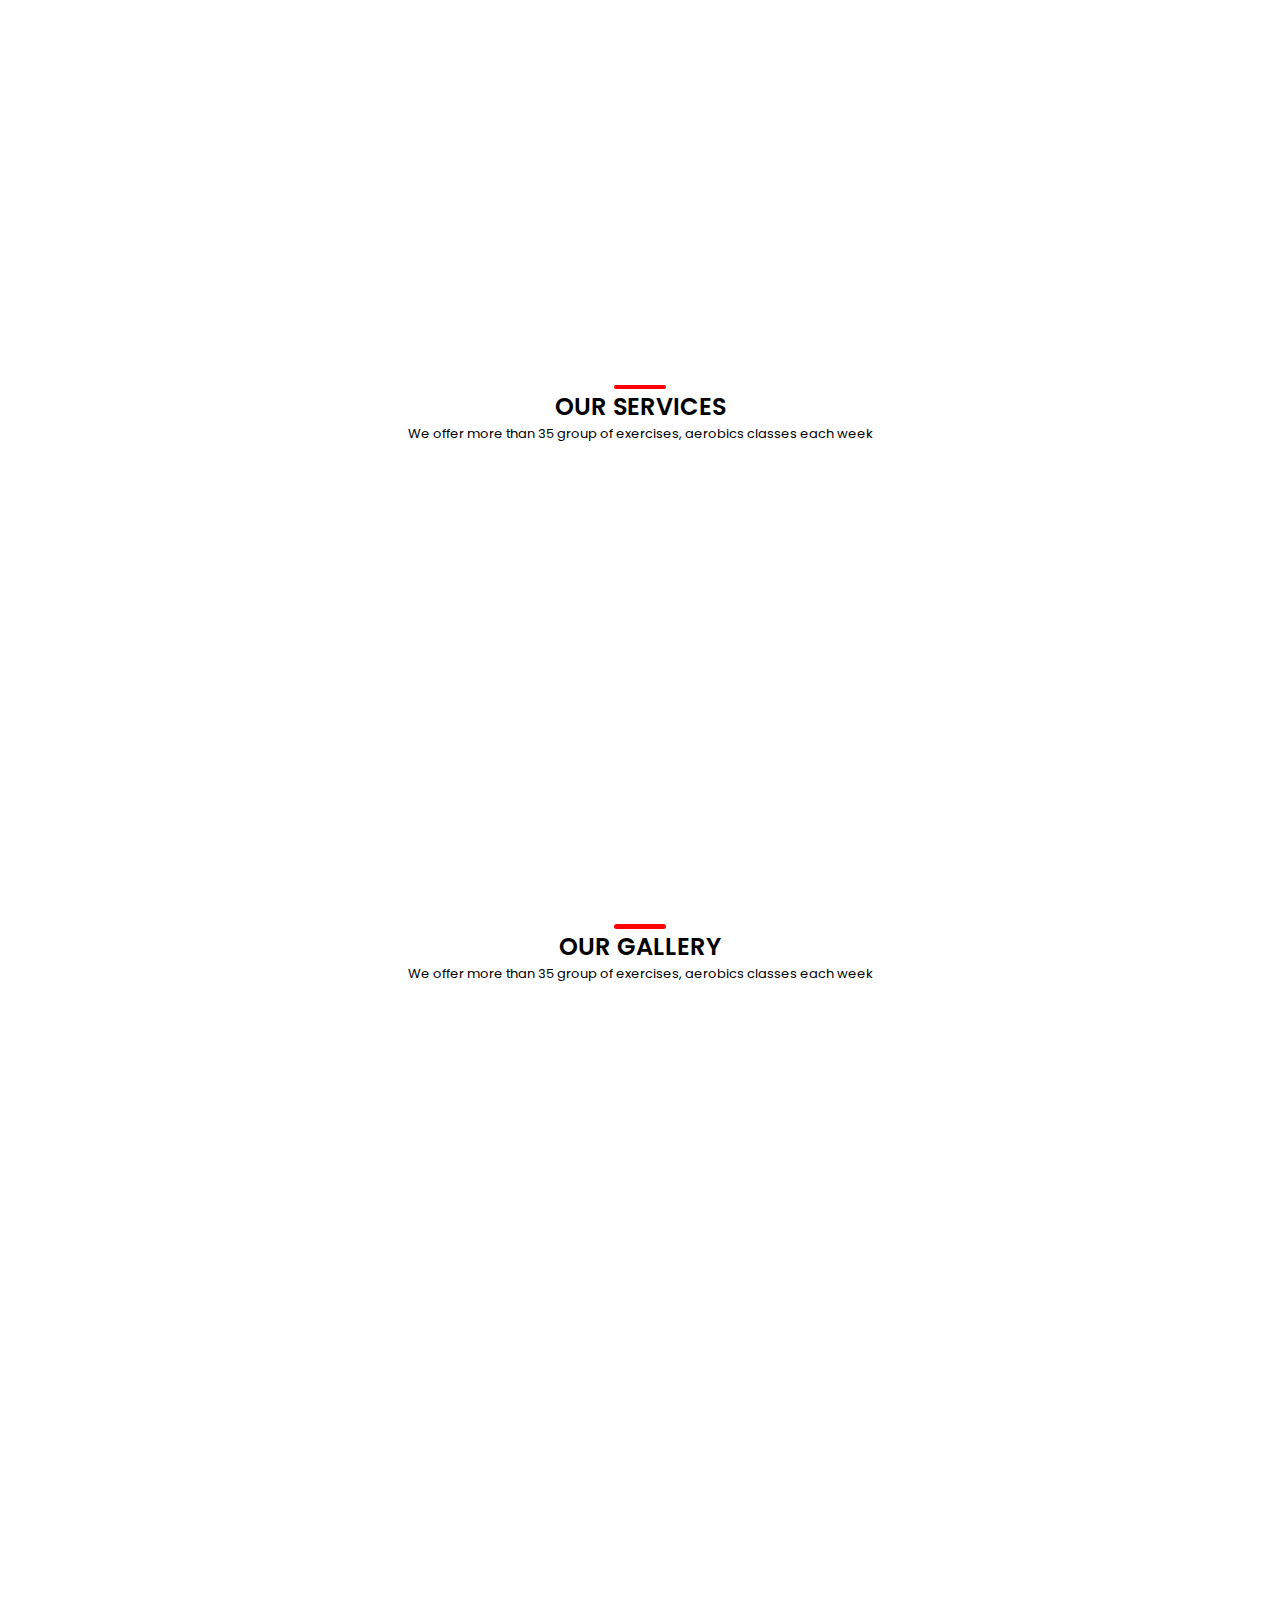
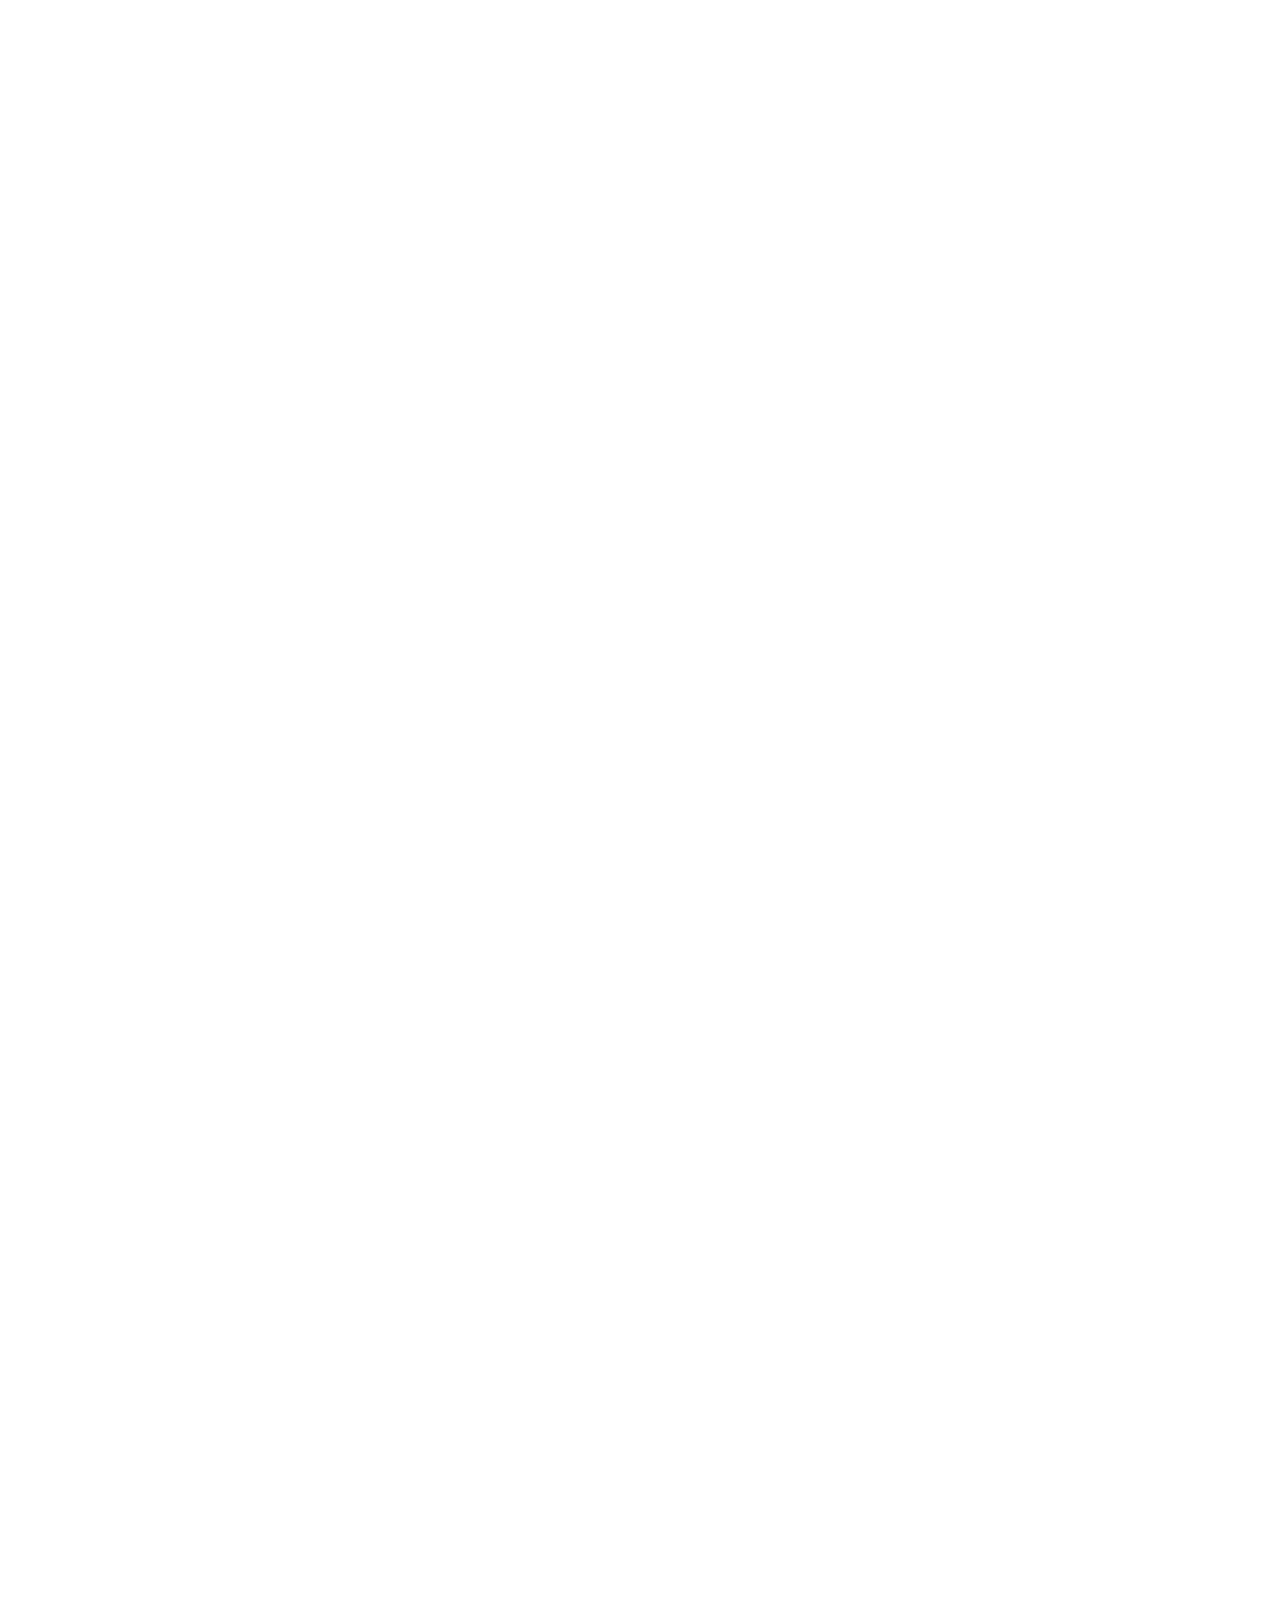
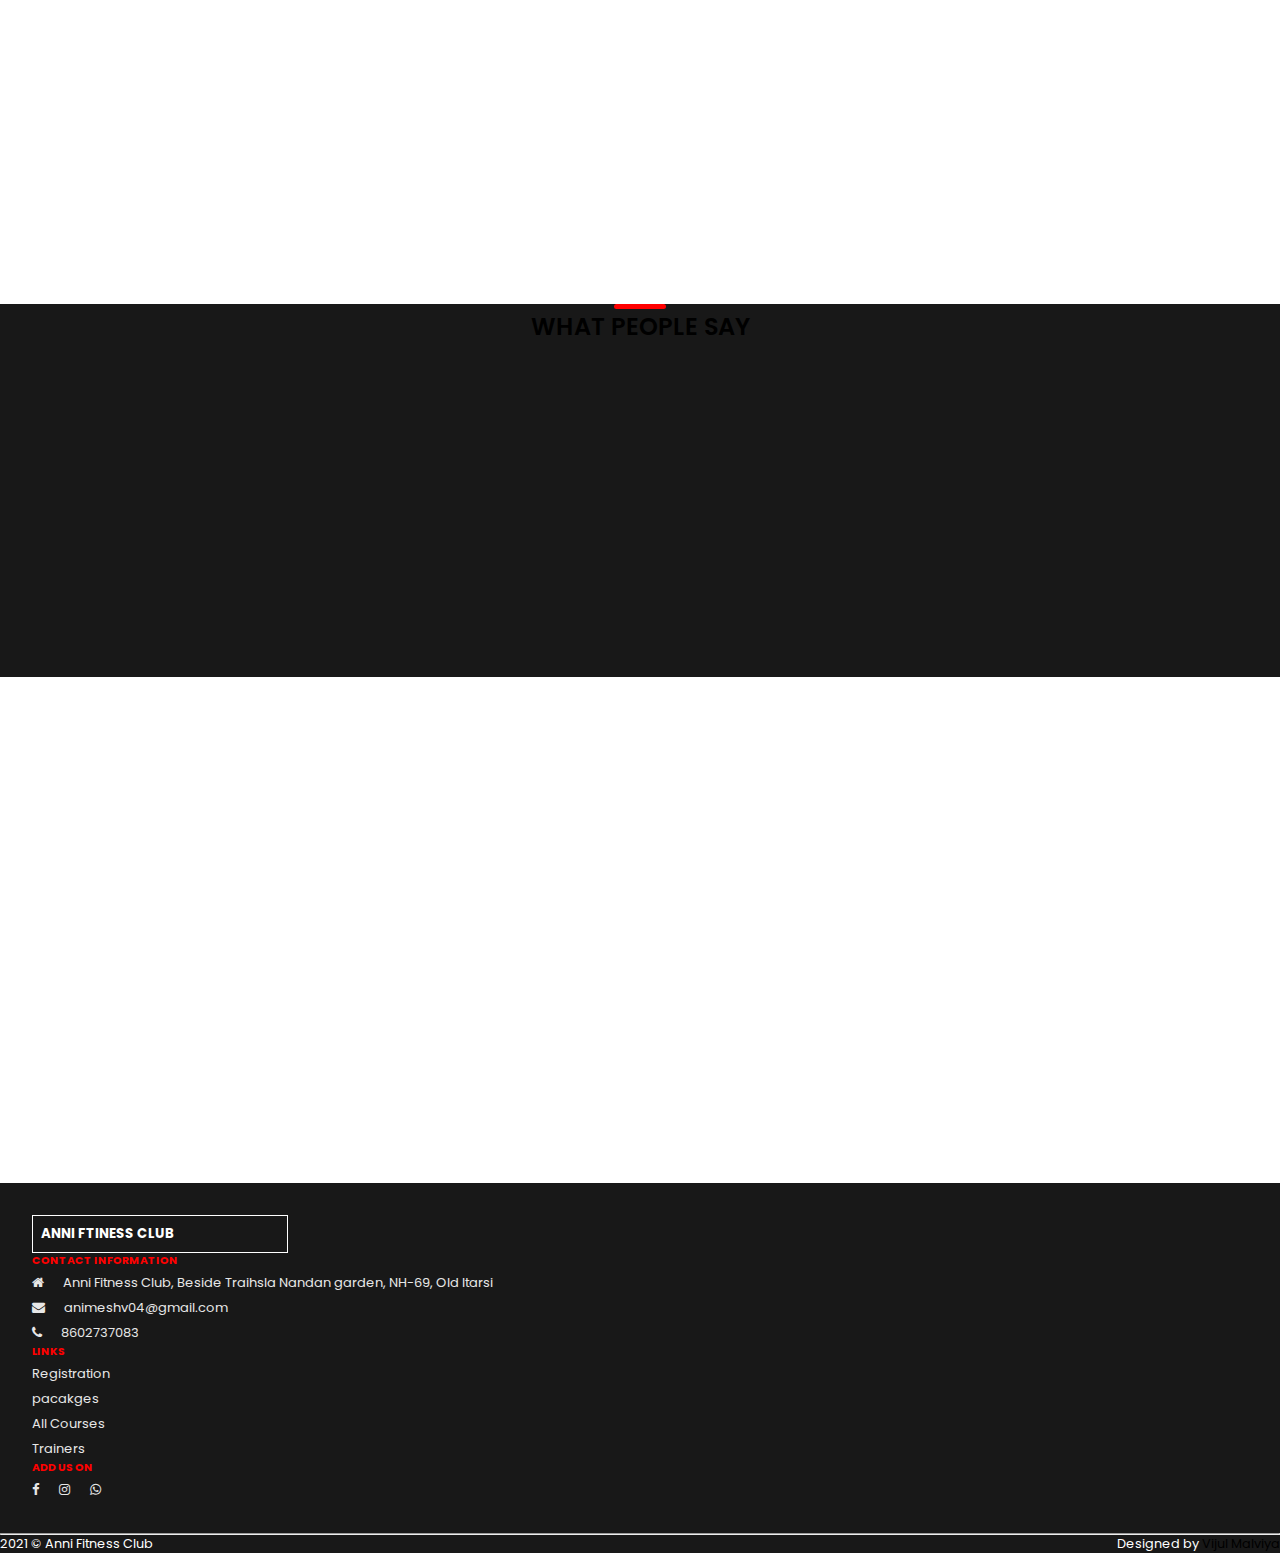
==== commit cb35aeda: "Add files via upload" ====
--- a/index.html
+++ b/index.html
@@ -43,7 +43,7 @@
           <li><a href="#services" class="text-light links ">Services</a></li>
           <li><a href="./comingsoon.html" class="text-light links ">Trainers</a></li>
           <li><a href="#gallery" class="text-light links ">Gallery</a></li>
-          <li><a href="#contactus" class="text-light links ">Contact Us</a></li>
+          <li><a href="contact.html" class="text-light links ">Contact Us</a></li>
           <li><a href="tel:+918602737083" class=" phone"> <i class="fa fa-phone"></i>&nbsp; 8602737083 </a></li>
         </ul>
 
@@ -125,7 +125,7 @@
         <h2 class="text-center mt-3">
           book your early seat to get <span>summer 25%</span> discount
         </h2>
-        <button  class="btnwidth-bookingoffer mt-3"><a href="https://wa.me/918602737083?text=Hello, I Want to Join your Gym !!" class="text-light" >join today</a></button>
+        <button  class="btnwidth-bookingoffer mt-3"><a href="register.html" >join today</a></button>
       </div>
     </div>
 
@@ -342,7 +342,7 @@
              <div class="col-lg-3 col-sm-3 col-12 footer-links mt-sm-4 mt-2">
                <h6>Links</h6>
                 <ul>
-                  <li><a href="./comingsoon.html">Registration</a></li>
+                  <li><a href="./register.html">Registration</a></li>
                   <li><a href="./comingsoon.html">pacakges</a></li>
                   <li><a href="./comingsoon.html">All Courses</a></li>
                   <li><a href="./comingsoon.html">Trainers</a></li>
--- a/style.css
+++ b/style.css
@@ -427,18 +427,27 @@
     font-size: 2.5rem;
     font-weight: bold;
 }
+.abt-left , .register-img,.contact-img2,.contact-img1{
+    height: 70vh;
+    display: flex;
+    justify-content: center;
+    align-items: center;
+    background-repeat: no-repeat;
+    background-position: center;
+    background-size: cover;
+}
+.register-img{
+    background-image: linear-gradient(to bottom,rgba(0, 0, 0 , 0.542),rgba(0, 0, 0, 0.542)), url('https://images.theconversation.com/files/339674/original/file-20200604-130929-iutdtd.jpg?ixlib=rb-1.1.0&rect=8%2C0%2C5455%2C3637&q=45&auto=format&w=496&fit=clip');
+}
 .abt-left{
-    position: relative;
-    height: 70vh;
-    background-color: red;
-    display: flex;
-    justify-content: center;
-    align-items: center;
     background-image: linear-gradient(to bottom,rgba(236, 25, 25, 0.642),rgba(0, 0, 0, 0.342)), url('https://images.unsplash.com/photo-1507398941214-572c25f4b1dc?ixid=MnwxMjA3fDB8MHxwaG90by1wYWdlfHx8fGVufDB8fHx8&ixlib=rb-1.2.1&auto=format&fit=crop&w=666&q=80');
-    background-repeat: no-repeat;
-    background-position: center;
-    background-size: cover;
-}
+}
+.contact-img2{
+    background-image: linear-gradient(to bottom,rgba(0, 0, 0 , 0.842),rgba(0, 0, 0, 0.842)), url('https://images.theconversation.com/files/339674/original/file-20200604-130929-iutdtd.jpg?ixlib=rb-1.1.0&rect=8%2C0%2C5455%2C3637&q=45&auto=format&w=496&fit=clip');
+}
+.contact-img1{
+    background-image: linear-gradient(to bottom,rgba(236, 25, 25, 0.842),rgba(236, 25, 25, 0.842)), url('https://images.unsplash.com/photo-1507398941214-572c25f4b1dc?ixid=MnwxMjA3fDB8MHxwaG90by1wYWdlfHx8fGVufDB8fHx8&ixlib=rb-1.2.1&auto=format&fit=crop&w=666&q=80');
+ }
 
 .abt-right p{
     font-size: small;
@@ -466,5 +475,43 @@
     background-color: black;
     color: white;
 }
-
-
+form label{
+    font-size: small;
+    margin-bottom: 5px;
+}
+::placeholder{
+    font-size: small;
+}
+form select{
+    font-size: small !important;
+}
+.form-group{
+    margin-top: 0.5rem;
+}
+.contact-card{
+    display: flex;
+    justify-content: center;
+    align-items: center;
+    flex-direction: column;
+    background-image: linear-gradient(to bottom,rgba(0, 0, 0, 0.842),rgba(0, 0, 0, 0.842)), url('https://images.unsplash.com/photo-1507398941214-572c25f4b1dc?ixid=MnwxMjA3fDB8MHxwaG90by1wYWdlfHx8fGVufDB8fHx8&ixlib=rb-1.2.1&auto=format&fit=crop&w=666&q=80');
+    color: white;
+    height: 25vh;
+    transform-style: preserve-3d;
+    perspective: 2000px;
+    background-repeat: no-repeat;
+    background-size: cover;
+    background-position: center;
+    
+}
+.contact-card a{
+    color: white;
+    height: 60%;
+    transform: translateZ(30px);
+    display: flex;
+    justify-content: center;
+    align-items: center;
+}
+.contact-card i{
+    font-size: 1.4rem;
+    transform: translateZ(30px);
+}
--- a/responsive.css
+++ b/responsive.css
@@ -64,12 +64,24 @@
         height: 50vh;
         background-position: center;
     }
-    .abt-left{
+    .abt-left, .register-img{
         height: 30vh;
-      
     }
-
-    
+    .contact-card{
+        height: 20vh;  
+    }
+    .contact-card a{
+        color: white;
+        height: 50%;
+        transform: translateZ(30px);
+        display: flex;
+        justify-content: center;
+        align-items: center;
+        font-weight: bold;
+    }
+    .contact-card i{
+        font-size: 2rem;
+    }  
 }
 
 
@@ -123,6 +135,26 @@
     .advertisement-footer{
         margin-bottom: 1rem;
     }
-    
+    .about-bg{
+        height: 30vh;
+    }
+    .abt-left, .register-img{
+        height: 30vh;
+    }
+    .contact-card{
+        height: 20vh;  
+    }
+    .contact-card a{
+        color: white;
+        height: 50%;
+        transform: translateZ(30px);
+        display: flex;
+        justify-content: center;
+        align-items: center;
+        font-weight: bold;
+    }
+    .contact-card i{
+        font-size: 2rem;
+    }  
 }
 
